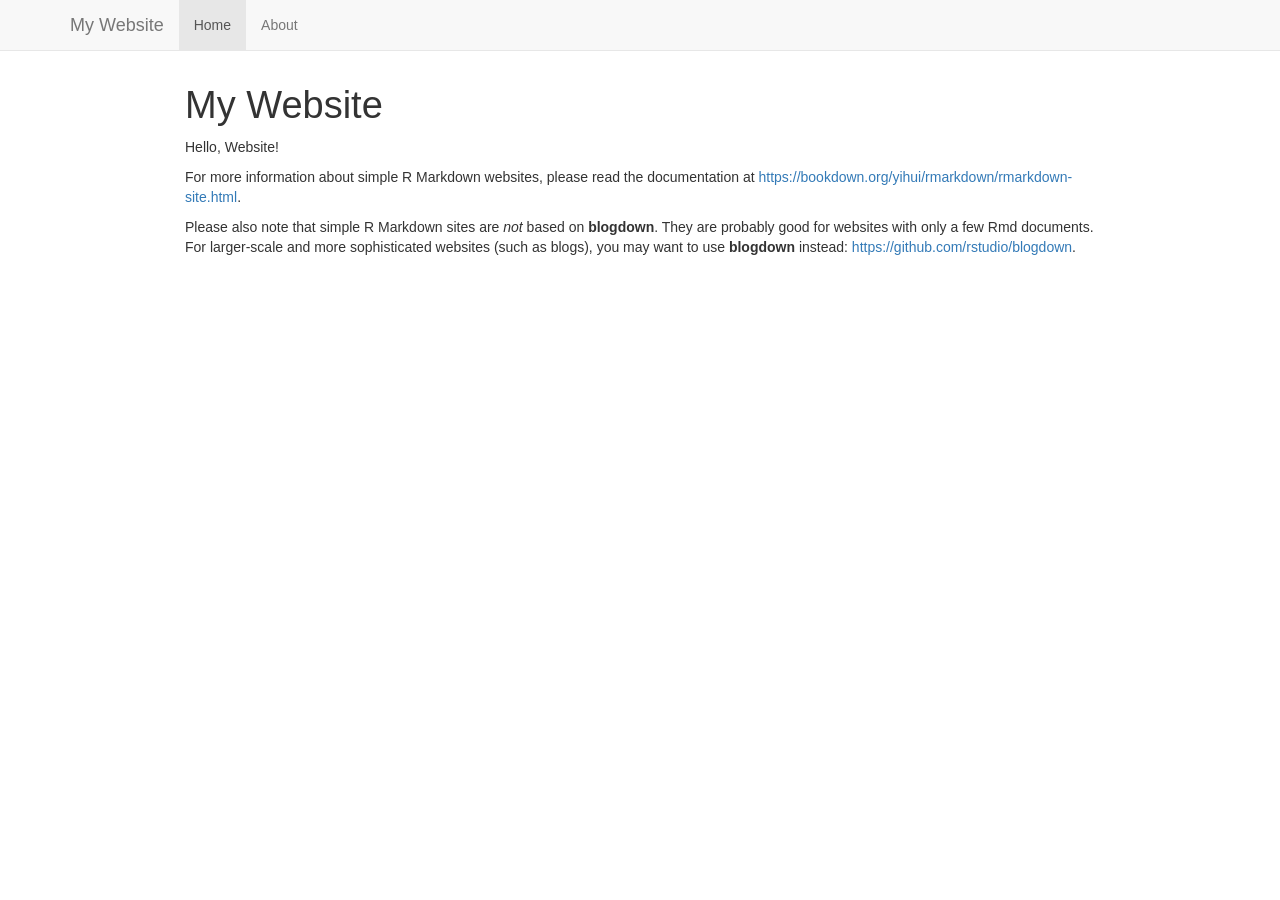
==== docs/index.html @ 84b6370d "first commit" ====
<!DOCTYPE html>

<html>

<head>

<meta charset="utf-8" />
<meta name="generator" content="pandoc" />
<meta http-equiv="X-UA-Compatible" content="IE=EDGE" />




<title>My Website</title>

<script src="site_libs/header-attrs-2.29/header-attrs.js"></script>
<script src="site_libs/jquery-3.6.0/jquery-3.6.0.min.js"></script>
<meta name="viewport" content="width=device-width, initial-scale=1" />
<link href="site_libs/bootstrap-3.3.5/css/bootstrap.min.css" rel="stylesheet" />
<script src="site_libs/bootstrap-3.3.5/js/bootstrap.min.js"></script>
<script src="site_libs/bootstrap-3.3.5/shim/html5shiv.min.js"></script>
<script src="site_libs/bootstrap-3.3.5/shim/respond.min.js"></script>
<style>h1 {font-size: 34px;}
       h1.title {font-size: 38px;}
       h2 {font-size: 30px;}
       h3 {font-size: 24px;}
       h4 {font-size: 18px;}
       h5 {font-size: 16px;}
       h6 {font-size: 12px;}
       code {color: inherit; background-color: rgba(0, 0, 0, 0.04);}
       pre:not([class]) { background-color: white }</style>
<script src="site_libs/navigation-1.1/tabsets.js"></script>
<link href="site_libs/highlightjs-9.12.0/default.css" rel="stylesheet" />
<script src="site_libs/highlightjs-9.12.0/highlight.js"></script>

<style type="text/css">
  code{white-space: pre-wrap;}
  span.smallcaps{font-variant: small-caps;}
  span.underline{text-decoration: underline;}
  div.column{display: inline-block; vertical-align: top; width: 50%;}
  div.hanging-indent{margin-left: 1.5em; text-indent: -1.5em;}
  ul.task-list{list-style: none;}
    </style>

<style type="text/css">code{white-space: pre;}</style>
<script type="text/javascript">
if (window.hljs) {
  hljs.configure({languages: []});
  hljs.initHighlightingOnLoad();
  if (document.readyState && document.readyState === "complete") {
    window.setTimeout(function() { hljs.initHighlighting(); }, 0);
  }
}
</script>









<style type = "text/css">
.main-container {
  max-width: 940px;
  margin-left: auto;
  margin-right: auto;
}
img {
  max-width:100%;
}
.tabbed-pane {
  padding-top: 12px;
}
.html-widget {
  margin-bottom: 20px;
}
button.code-folding-btn:focus {
  outline: none;
}
summary {
  display: list-item;
}
details > summary > p:only-child {
  display: inline;
}
pre code {
  padding: 0;
}
</style>


<style type="text/css">
.dropdown-submenu {
  position: relative;
}
.dropdown-submenu>.dropdown-menu {
  top: 0;
  left: 100%;
  margin-top: -6px;
  margin-left: -1px;
  border-radius: 0 6px 6px 6px;
}
.dropdown-submenu:hover>.dropdown-menu {
  display: block;
}
.dropdown-submenu>a:after {
  display: block;
  content: " ";
  float: right;
  width: 0;
  height: 0;
  border-color: transparent;
  border-style: solid;
  border-width: 5px 0 5px 5px;
  border-left-color: #cccccc;
  margin-top: 5px;
  margin-right: -10px;
}
.dropdown-submenu:hover>a:after {
  border-left-color: #adb5bd;
}
.dropdown-submenu.pull-left {
  float: none;
}
.dropdown-submenu.pull-left>.dropdown-menu {
  left: -100%;
  margin-left: 10px;
  border-radius: 6px 0 6px 6px;
}
</style>

<script type="text/javascript">
// manage active state of menu based on current page
$(document).ready(function () {
  // active menu anchor
  href = window.location.pathname
  href = href.substr(href.lastIndexOf('/') + 1)
  if (href === "")
    href = "index.html";
  var menuAnchor = $('a[href="' + href + '"]');

  // mark the anchor link active (and if it's in a dropdown, also mark that active)
  var dropdown = menuAnchor.closest('li.dropdown');
  if (window.bootstrap) { // Bootstrap 4+
    menuAnchor.addClass('active');
    dropdown.find('> .dropdown-toggle').addClass('active');
  } else { // Bootstrap 3
    menuAnchor.parent().addClass('active');
    dropdown.addClass('active');
  }

  // Navbar adjustments
  var navHeight = $(".navbar").first().height() + 15;
  var style = document.createElement('style');
  var pt = "padding-top: " + navHeight + "px; ";
  var mt = "margin-top: -" + navHeight + "px; ";
  var css = "";
  // offset scroll position for anchor links (for fixed navbar)
  for (var i = 1; i <= 6; i++) {
    css += ".section h" + i + "{ " + pt + mt + "}\n";
  }
  style.innerHTML = "body {" + pt + "padding-bottom: 40px; }\n" + css;
  document.head.appendChild(style);
});
</script>

<!-- tabsets -->

<style type="text/css">
.tabset-dropdown > .nav-tabs {
  display: inline-table;
  max-height: 500px;
  min-height: 44px;
  overflow-y: auto;
  border: 1px solid #ddd;
  border-radius: 4px;
}

.tabset-dropdown > .nav-tabs > li.active:before, .tabset-dropdown > .nav-tabs.nav-tabs-open:before {
  content: "\e259";
  font-family: 'Glyphicons Halflings';
  display: inline-block;
  padding: 10px;
  border-right: 1px solid #ddd;
}

.tabset-dropdown > .nav-tabs.nav-tabs-open > li.active:before {
  content: "\e258";
  font-family: 'Glyphicons Halflings';
  border: none;
}

.tabset-dropdown > .nav-tabs > li.active {
  display: block;
}

.tabset-dropdown > .nav-tabs > li > a,
.tabset-dropdown > .nav-tabs > li > a:focus,
.tabset-dropdown > .nav-tabs > li > a:hover {
  border: none;
  display: inline-block;
  border-radius: 4px;
  background-color: transparent;
}

.tabset-dropdown > .nav-tabs.nav-tabs-open > li {
  display: block;
  float: none;
}

.tabset-dropdown > .nav-tabs > li {
  display: none;
}
</style>

<!-- code folding -->




</head>

<body>


<div class="container-fluid main-container">




<div class="navbar navbar-default  navbar-fixed-top" role="navigation">
  <div class="container">
    <div class="navbar-header">
      <button type="button" class="navbar-toggle collapsed" data-toggle="collapse" data-bs-toggle="collapse" data-target="#navbar" data-bs-target="#navbar">
        <span class="icon-bar"></span>
        <span class="icon-bar"></span>
        <span class="icon-bar"></span>
      </button>
      <a class="navbar-brand" href="index.html">My Website</a>
    </div>
    <div id="navbar" class="navbar-collapse collapse">
      <ul class="nav navbar-nav">
        <li>
  <a href="index.html">Home</a>
</li>
<li>
  <a href="about.html">About</a>
</li>
      </ul>
      <ul class="nav navbar-nav navbar-right">
        
      </ul>
    </div><!--/.nav-collapse -->
  </div><!--/.container -->
</div><!--/.navbar -->

<div id="header">



<h1 class="title toc-ignore">My Website</h1>

</div>


<p>Hello, Website!</p>
<p>For more information about simple R Markdown websites, please read
the documentation at <a
href="https://bookdown.org/yihui/rmarkdown/rmarkdown-site.html"
class="uri">https://bookdown.org/yihui/rmarkdown/rmarkdown-site.html</a>.</p>
<p>Please also note that simple R Markdown sites are <em>not</em> based
on <strong>blogdown</strong>. They are probably good for websites with
only a few Rmd documents. For larger-scale and more sophisticated
websites (such as blogs), you may want to use <strong>blogdown</strong>
instead: <a href="https://github.com/rstudio/blogdown"
class="uri">https://github.com/rstudio/blogdown</a>.</p>




</div>

<script>

// add bootstrap table styles to pandoc tables
function bootstrapStylePandocTables() {
  $('tr.odd').parent('tbody').parent('table').addClass('table table-condensed');
}
$(document).ready(function () {
  bootstrapStylePandocTables();
});


</script>

<!-- tabsets -->

<script>
$(document).ready(function () {
  window.buildTabsets("TOC");
});

$(document).ready(function () {
  $('.tabset-dropdown > .nav-tabs > li').click(function () {
    $(this).parent().toggleClass('nav-tabs-open');
  });
});
</script>

<!-- code folding -->


<!-- dynamically load mathjax for compatibility with self-contained -->
<script>
  (function () {
    var script = document.createElement("script");
    script.type = "text/javascript";
    script.src  = "https://mathjax.rstudio.com/latest/MathJax.js?config=TeX-AMS-MML_HTMLorMML";
    document.getElementsByTagName("head")[0].appendChild(script);
  })();
</script>

</body>
</html>
---- docs/site_libs/highlightjs-9.12.0/default.css ----
.hljs-literal {
  color: #990073;
}

.hljs-number {
  color: #099;
}

.hljs-comment {
  color: #998;
  font-style: italic;
}

.hljs-keyword {
  color: #900;
  font-weight: bold;
}

.hljs-string {
  color: #d14;
}
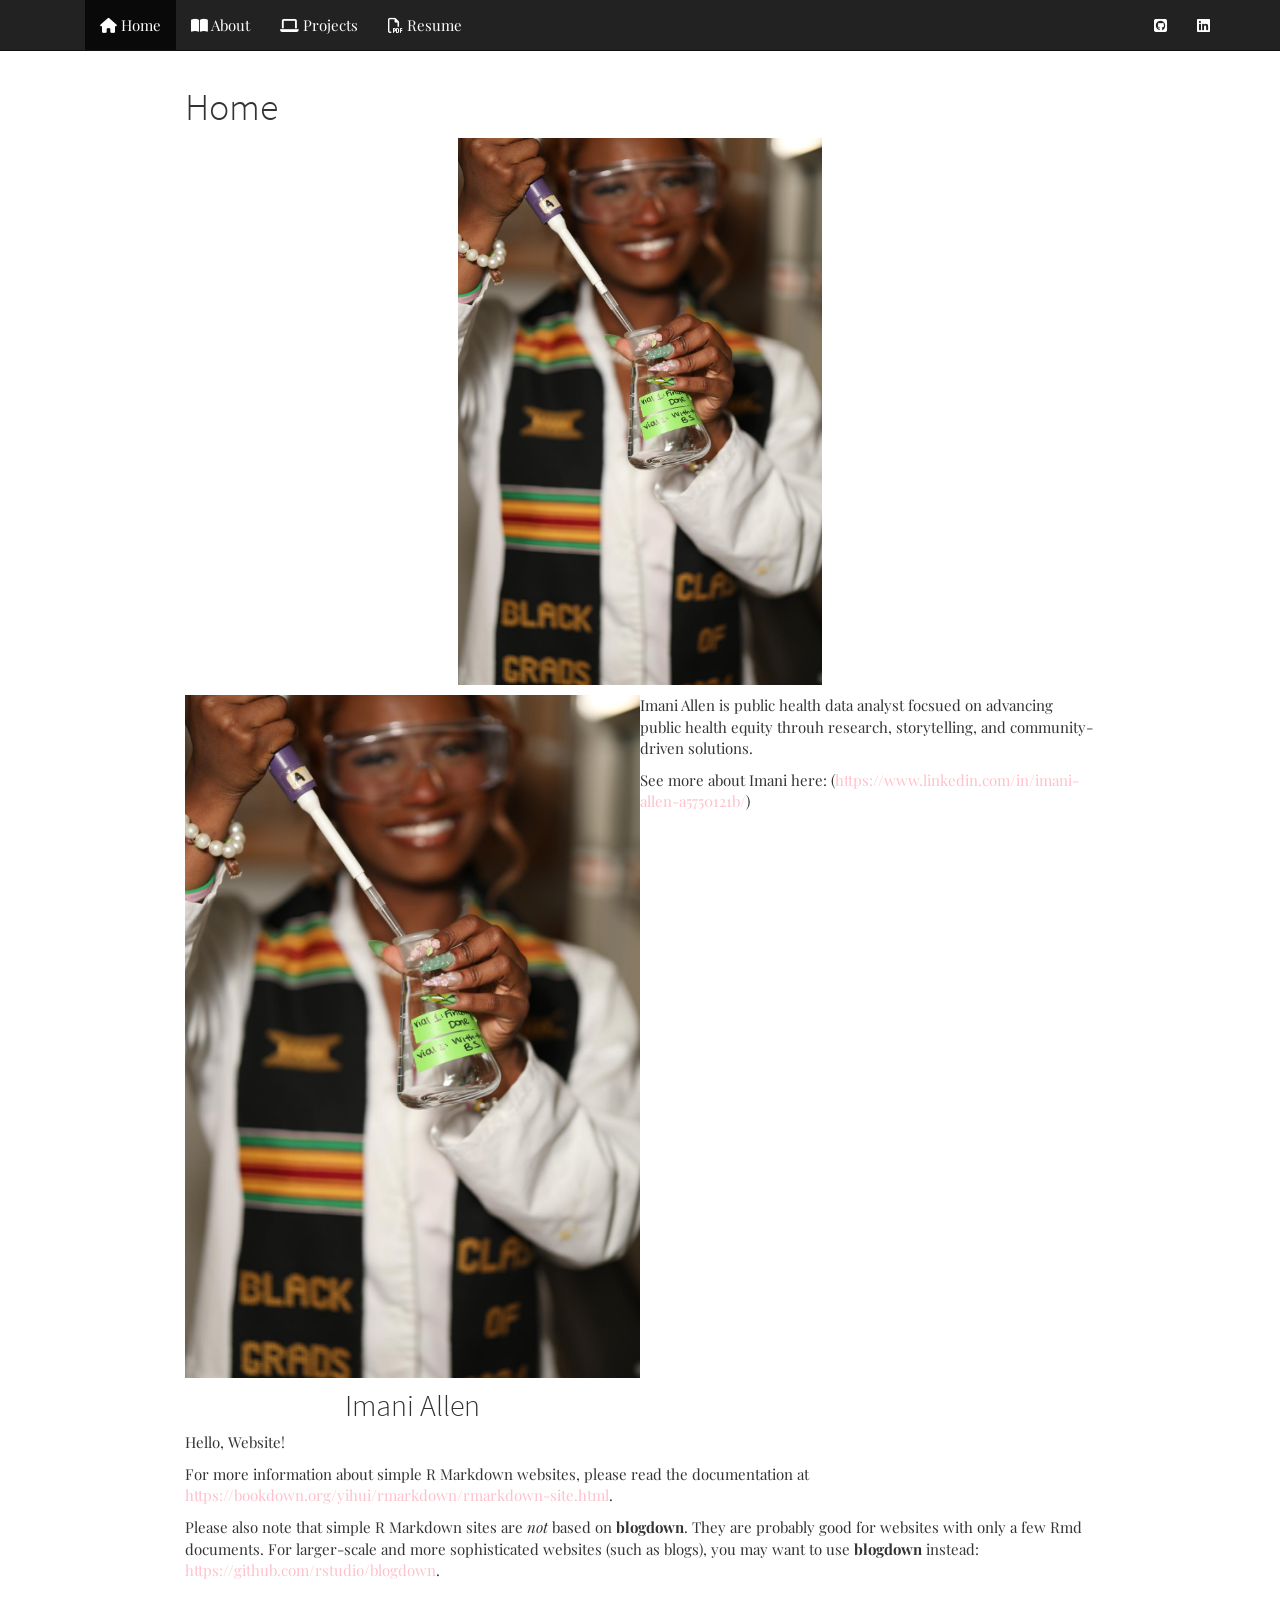
==== commit 43b60e5e: "updated site" ====
--- a/docs/index.html
+++ b/docs/index.html
@@ -11,12 +11,12 @@
 
 
 
-<title>My Website</title>
+<title>Home</title>
 
 <script src="site_libs/header-attrs-2.29/header-attrs.js"></script>
 <script src="site_libs/jquery-3.6.0/jquery-3.6.0.min.js"></script>
 <meta name="viewport" content="width=device-width, initial-scale=1" />
-<link href="site_libs/bootstrap-3.3.5/css/bootstrap.min.css" rel="stylesheet" />
+<link href="site_libs/bootstrap-3.3.5/css/cosmo.min.css" rel="stylesheet" />
 <script src="site_libs/bootstrap-3.3.5/js/bootstrap.min.js"></script>
 <script src="site_libs/bootstrap-3.3.5/shim/html5shiv.min.js"></script>
 <script src="site_libs/bootstrap-3.3.5/shim/respond.min.js"></script>
@@ -32,6 +32,9 @@
 <script src="site_libs/navigation-1.1/tabsets.js"></script>
 <link href="site_libs/highlightjs-9.12.0/default.css" rel="stylesheet" />
 <script src="site_libs/highlightjs-9.12.0/highlight.js"></script>
+<link href="site_libs/font-awesome-6.5.2/css/all.min.css" rel="stylesheet" />
+<link href="site_libs/font-awesome-6.5.2/css/v4-shims.min.css" rel="stylesheet" />
+<link rel="icon" type="image/png" href="images/favicon.ico"/>
 
 <style type="text/css">
   code{white-space: pre-wrap;}
@@ -58,6 +61,7 @@
 
 
 
+<link rel="stylesheet" href="style.css" type="text/css" />
 
 
 
@@ -238,19 +242,52 @@
         <span class="icon-bar"></span>
         <span class="icon-bar"></span>
       </button>
-      <a class="navbar-brand" href="index.html">My Website</a>
+      <a class="navbar-brand" href="index.html"></a>
     </div>
     <div id="navbar" class="navbar-collapse collapse">
       <ul class="nav navbar-nav">
         <li>
-  <a href="index.html">Home</a>
+  <a href="index.html">
+    <span class="fa fa-home"></span>
+     
+    Home
+  </a>
 </li>
 <li>
-  <a href="about.html">About</a>
+  <a href="about.html">
+    <span class="fa fa-book-open"></span>
+     
+    About
+  </a>
+</li>
+<li>
+  <a href="projects.html">
+    <span class="fa fa-laptop"></span>
+     
+    Projects
+  </a>
+</li>
+<li>
+  <a href="2026/Resume.pdf">
+    <span class="fa fa-file-pdf-o"></span>
+     
+    Resume
+  </a>
 </li>
       </ul>
       <ul class="nav navbar-nav navbar-right">
-        
+        <li>
+  <a href="https://github.com/imaniallenn1908">
+    <span class="fa fa-github-square"></span>
+     
+  </a>
+</li>
+<li>
+  <a href="https://www.linkedin.com/in/imani-allen-a5750121b/">
+    <span class="fa fa-linkedin-square"></span>
+     
+  </a>
+</li>
       </ul>
     </div><!--/.nav-collapse -->
   </div><!--/.container -->
@@ -260,22 +297,36 @@
 
 
 
-<h1 class="title toc-ignore">My Website</h1>
+<h1 class="title toc-ignore">Home</h1>
 
 </div>
 
 
-<p>Hello, Website!</p>
-<p>For more information about simple R Markdown websites, please read
-the documentation at <a
+<p><img src="images/lab_pic.jpeg" width="40%" style="display: block; margin: auto;" /></p>
+<div class="columns">
+<div class="column" style="text-align: center;">
+<p><img src="images/lab_pic.jpeg" width="100%" style="display: block; margin: auto;" /></p>
+<div id="imani-allen" class="section level2">
+<h2>Imani Allen</h2>
+</div>
+</div><div class="column" style="text-align: left;">
+<p>Imani Allen is public health data analyst focsued on advancing public
+health equity throuh research, storytelling, and community-driven
+solutions.</p>
+<p>See more about Imani here: (<a
+href="https://www.linkedin.com/in/imani-allen-a5750121b/"
+class="uri">https://www.linkedin.com/in/imani-allen-a5750121b/</a>)</p>
+</div><p>Hello, Website!</p><p>For more information about simple R
+Markdown websites, please read the documentation at <a
 href="https://bookdown.org/yihui/rmarkdown/rmarkdown-site.html"
-class="uri">https://bookdown.org/yihui/rmarkdown/rmarkdown-site.html</a>.</p>
-<p>Please also note that simple R Markdown sites are <em>not</em> based
-on <strong>blogdown</strong>. They are probably good for websites with
-only a few Rmd documents. For larger-scale and more sophisticated
-websites (such as blogs), you may want to use <strong>blogdown</strong>
-instead: <a href="https://github.com/rstudio/blogdown"
+class="uri">https://bookdown.org/yihui/rmarkdown/rmarkdown-site.html</a>.</p><p>Please
+also note that simple R Markdown sites are <em>not</em> based on
+<strong>blogdown</strong>. They are probably good for websites with only
+a few Rmd documents. For larger-scale and more sophisticated websites
+(such as blogs), you may want to use <strong>blogdown</strong> instead:
+<a href="https://github.com/rstudio/blogdown"
 class="uri">https://github.com/rstudio/blogdown</a>.</p>
+</div>
 
 
 
--- a/docs/site_libs/bootstrap-3.3.5/css/cosmo.min.css
+++ b/docs/site_libs/bootstrap-3.3.5/css/cosmo.min.css
@@ -0,0 +1,30 @@
+@font-face {
+  font-family: 'Source Sans Pro';
+  font-style: normal;
+  font-weight: 300;
+  src: url(fonts/SourceSansProLight.ttf) format('truetype');
+}
+@font-face {
+  font-family: 'Source Sans Pro';
+  font-style: normal;
+  font-weight: 400;
+  src: url(fonts/SourceSansPro.ttf) format('truetype');
+}
+@font-face {
+  font-family: 'Source Sans Pro';
+  font-style: normal;
+  font-weight: 700;
+  src: url(fonts/SourceSansProBold.ttf) format('truetype');
+}
+
+/*!
+ * bootswatch v3.3.6
+ * Homepage: http://bootswatch.com
+ * Copyright 2012-2015 Thomas Park
+ * Licensed under MIT
+ * Based on Bootstrap
+*//*!
+ * Bootstrap v3.3.6 (http://getbootstrap.com)
+ * Copyright 2011-2015 Twitter, Inc.
+ * Licensed under MIT (https://github.com/twbs/bootstrap/blob/master/LICENSE)
+ *//*! normalize.css v3.0.3 | MIT License | github.com/necolas/normalize.css */html{font-family:sans-serif;-ms-text-size-adjust:100%;-webkit-text-size-adjust:100%}body{margin:0}article,aside,details,figcaption,figure,footer,header,hgroup,main,menu,nav,section,summary{display:block}audio,canvas,progress,video{display:inline-block;vertical-align:baseline}audio:not([controls]){display:none;height:0}[hidden],template{display:none}a{background-color:transparent}a:active,a:hover{outline:0}abbr[title]{border-bottom:1px dotted}b,strong{font-weight:bold}dfn{font-style:italic}h1{font-size:2em;margin:0.67em 0}mark{background:#ff0;color:#000}small{font-size:80%}sub,sup{font-size:75%;line-height:0;position:relative;vertical-align:baseline}sup{top:-0.5em}sub{bottom:-0.25em}img{border:0}svg:not(:root){overflow:hidden}figure{margin:1em 40px}hr{-webkit-box-sizing:content-box;-moz-box-sizing:content-box;box-sizing:content-box;height:0}pre{overflow:auto}code,kbd,pre,samp{font-family:monospace, monospace;font-size:1em}button,input,optgroup,select,textarea{color:inherit;font:inherit;margin:0}button{overflow:visible}button,select{text-transform:none}button,html input[type="button"],input[type="reset"],input[type="submit"]{-webkit-appearance:button;cursor:pointer}button[disabled],html input[disabled]{cursor:default}button::-moz-focus-inner,input::-moz-focus-inner{border:0;padding:0}input{line-height:normal}input[type="checkbox"],input[type="radio"]{-webkit-box-sizing:border-box;-moz-box-sizing:border-box;box-sizing:border-box;padding:0}input[type="number"]::-webkit-inner-spin-button,input[type="number"]::-webkit-outer-spin-button{height:auto}input[type="search"]{-webkit-appearance:textfield;-webkit-box-sizing:content-box;-moz-box-sizing:content-box;box-sizing:content-box}input[type="search"]::-webkit-search-cancel-button,input[type="search"]::-webkit-search-decoration{-webkit-appearance:none}fieldset{border:1px solid #c0c0c0;margin:0 2px;padding:0.35em 0.625em 0.75em}legend{border:0;padding:0}textarea{overflow:auto}optgroup{font-weight:bold}table{border-collapse:collapse;border-spacing:0}td,th{padding:0}/*! Source: https://github.com/h5bp/html5-boilerplate/blob/master/src/css/main.css */@media print{*,*:before,*:after{background:transparent !important;color:#000 !important;-webkit-box-shadow:none !important;box-shadow:none !important;text-shadow:none !important}a,a:visited{text-decoration:underline}a[href]:after{content:" (" attr(href) ")"}abbr[title]:after{content:" (" attr(title) ")"}a[href^="#"]:after,a[href^="javascript:"]:after{content:""}pre,blockquote{border:1px solid #999;page-break-inside:avoid}thead{display:table-header-group}tr,img{page-break-inside:avoid}img{max-width:100% !important}p,h2,h3{orphans:3;widows:3}h2,h3{page-break-after:avoid}.navbar{display:none}.btn>.caret,.dropup>.btn>.caret{border-top-color:#000 !important}.label{border:1px solid #000}.table{border-collapse:collapse !important}.table td,.table th{background-color:#fff !important}.table-bordered th,.table-bordered td{border:1px solid #ddd !important}}@font-face{font-family:'Glyphicons Halflings';src:url('../fonts/glyphicons-halflings-regular.eot');src:url('../fonts/glyphicons-halflings-regular.eot?#iefix') format('embedded-opentype'),url('../fonts/glyphicons-halflings-regular.woff') format('woff'),url('../fonts/glyphicons-halflings-regular.ttf') format('truetype'),url('../fonts/glyphicons-halflings-regular.svg#glyphicons_halflingsregular') format('svg')}.glyphicon{position:relative;top:1px;display:inline-block;font-family:'Glyphicons Halflings';font-style:normal;font-weight:normal;line-height:1;-webkit-font-smoothing:antialiased;-moz-osx-font-smoothing:grayscale}.glyphicon-asterisk:before{content:"\002a"}.glyphicon-plus:before{content:"\002b"}.glyphicon-euro:before,.glyphicon-eur:before{content:"\20ac"}.glyphicon-minus:before{content:"\2212"}.glyphicon-cloud:before{content:"\2601"}.glyphicon-envelope:before{content:"\2709"}.glyphicon-pencil:before{content:"\270f"}.glyphicon-glass:before{content:"\e001"}.glyphicon-music:before{content:"\e002"}.glyphicon-search:before{content:"\e003"}.glyphicon-heart:before{content:"\e005"}.glyphicon-star:before{content:"\e006"}.glyphicon-star-empty:before{content:"\e007"}.glyphicon-user:before{content:"\e008"}.glyphicon-film:before{content:"\e009"}.glyphicon-th-large:before{content:"\e010"}.glyphicon-th:before{content:"\e011"}.glyphicon-th-list:before{content:"\e012"}.glyphicon-ok:before{content:"\e013"}.glyphicon-remove:before{content:"\e014"}.glyphicon-zoom-in:before{content:"\e015"}.glyphicon-zoom-out:before{content:"\e016"}.glyphicon-off:before{content:"\e017"}.glyphicon-signal:before{content:"\e018"}.glyphicon-cog:before{content:"\e019"}.glyphicon-trash:before{content:"\e020"}.glyphicon-home:before{content:"\e021"}.glyphicon-file:before{content:"\e022"}.glyphicon-time:before{content:"\e023"}.glyphicon-road:before{content:"\e024"}.glyphicon-download-alt:before{content:"\e025"}.glyphicon-download:before{content:"\e026"}.glyphicon-upload:before{content:"\e027"}.glyphicon-inbox:before{content:"\e028"}.glyphicon-play-circle:before{content:"\e029"}.glyphicon-repeat:before{content:"\e030"}.glyphicon-refresh:before{content:"\e031"}.glyphicon-list-alt:before{content:"\e032"}.glyphicon-lock:before{content:"\e033"}.glyphicon-flag:before{content:"\e034"}.glyphicon-headphones:before{content:"\e035"}.glyphicon-volume-off:before{content:"\e036"}.glyphicon-volume-down:before{content:"\e037"}.glyphicon-volume-up:before{content:"\e038"}.glyphicon-qrcode:before{content:"\e039"}.glyphicon-barcode:before{content:"\e040"}.glyphicon-tag:before{content:"\e041"}.glyphicon-tags:before{content:"\e042"}.glyphicon-book:before{content:"\e043"}.glyphicon-bookmark:before{content:"\e044"}.glyphicon-print:before{content:"\e045"}.glyphicon-camera:before{content:"\e046"}.glyphicon-font:before{content:"\e047"}.glyphicon-bold:before{content:"\e048"}.glyphicon-italic:before{content:"\e049"}.glyphicon-text-height:before{content:"\e050"}.glyphicon-text-width:before{content:"\e051"}.glyphicon-align-left:before{content:"\e052"}.glyphicon-align-center:before{content:"\e053"}.glyphicon-align-right:before{content:"\e054"}.glyphicon-align-justify:before{content:"\e055"}.glyphicon-list:before{content:"\e056"}.glyphicon-indent-left:before{content:"\e057"}.glyphicon-indent-right:before{content:"\e058"}.glyphicon-facetime-video:before{content:"\e059"}.glyphicon-picture:before{content:"\e060"}.glyphicon-map-marker:before{content:"\e062"}.glyphicon-adjust:before{content:"\e063"}.glyphicon-tint:before{content:"\e064"}.glyphicon-edit:before{content:"\e065"}.glyphicon-share:before{content:"\e066"}.glyphicon-check:before{content:"\e067"}.glyphicon-move:before{content:"\e068"}.glyphicon-step-backward:before{content:"\e069"}.glyphicon-fast-backward:before{content:"\e070"}.glyphicon-backward:before{content:"\e071"}.glyphicon-play:before{content:"\e072"}.glyphicon-pause:before{content:"\e073"}.glyphicon-stop:before{content:"\e074"}.glyphicon-forward:before{content:"\e075"}.glyphicon-fast-forward:before{content:"\e076"}.glyphicon-step-forward:before{content:"\e077"}.glyphicon-eject:before{content:"\e078"}.glyphicon-chevron-left:before{content:"\e079"}.glyphicon-chevron-right:before{content:"\e080"}.glyphicon-plus-sign:before{content:"\e081"}.glyphicon-minus-sign:before{content:"\e082"}.glyphicon-remove-sign:before{content:"\e083"}.glyphicon-ok-sign:before{content:"\e084"}.glyphicon-question-sign:before{content:"\e085"}.glyphicon-info-sign:before{content:"\e086"}.glyphicon-screenshot:before{content:"\e087"}.glyphicon-remove-circle:before{content:"\e088"}.glyphicon-ok-circle:before{content:"\e089"}.glyphicon-ban-circle:before{content:"\e090"}.glyphicon-arrow-left:before{content:"\e091"}.glyphicon-arrow-right:before{content:"\e092"}.glyphicon-arrow-up:before{content:"\e093"}.glyphicon-arrow-down:before{content:"\e094"}.glyphicon-share-alt:before{content:"\e095"}.glyphicon-resize-full:before{content:"\e096"}.glyphicon-resize-small:before{content:"\e097"}.glyphicon-exclamation-sign:before{content:"\e101"}.glyphicon-gift:before{content:"\e102"}.glyphicon-leaf:before{content:"\e103"}.glyphicon-fire:before{content:"\e104"}.glyphicon-eye-open:before{content:"\e105"}.glyphicon-eye-close:before{content:"\e106"}.glyphicon-warning-sign:before{content:"\e107"}.glyphicon-plane:before{content:"\e108"}.glyphicon-calendar:before{content:"\e109"}.glyphicon-random:before{content:"\e110"}.glyphicon-comment:before{content:"\e111"}.glyphicon-magnet:before{content:"\e112"}.glyphicon-chevron-up:before{content:"\e113"}.glyphicon-chevron-down:before{content:"\e114"}.glyphicon-retweet:before{content:"\e115"}.glyphicon-shopping-cart:before{content:"\e116"}.glyphicon-folder-close:before{content:"\e117"}.glyphicon-folder-open:before{content:"\e118"}.glyphicon-resize-vertical:before{content:"\e119"}.glyphicon-resize-horizontal:before{content:"\e120"}.glyphicon-hdd:before{content:"\e121"}.glyphicon-bullhorn:before{content:"\e122"}.glyphicon-bell:before{content:"\e123"}.glyphicon-certificate:before{content:"\e124"}.glyphicon-thumbs-up:before{content:"\e125"}.glyphicon-thumbs-down:before{content:"\e126"}.glyphicon-hand-right:before{content:"\e127"}.glyphicon-hand-left:before{content:"\e128"}.glyphicon-hand-up:before{content:"\e129"}.glyphicon-hand-down:before{content:"\e130"}.glyphicon-circle-arrow-right:before{content:"\e131"}.glyphicon-circle-arrow-left:before{content:"\e132"}.glyphicon-circle-arrow-up:before{content:"\e133"}.glyphicon-circle-arrow-down:before{content:"\e134"}.glyphicon-globe:before{content:"\e135"}.glyphicon-wrench:before{content:"\e136"}.glyphicon-tasks:before{content:"\e137"}.glyphicon-filter:before{content:"\e138"}.glyphicon-briefcase:before{content:"\e139"}.glyphicon-fullscreen:before{content:"\e140"}.glyphicon-dashboard:before{content:"\e141"}.glyphicon-paperclip:before{content:"\e142"}.glyphicon-heart-empty:before{content:"\e143"}.glyphicon-link:before{content:"\e144"}.glyphicon-phone:before{content:"\e145"}.glyphicon-pushpin:before{content:"\e146"}.glyphicon-usd:before{content:"\e148"}.glyphicon-gbp:before{content:"\e149"}.glyphicon-sort:before{content:"\e150"}.glyphicon-sort-by-alphabet:before{content:"\e151"}.glyphicon-sort-by-alphabet-alt:before{content:"\e152"}.glyphicon-sort-by-order:before{content:"\e153"}.glyphicon-sort-by-order-alt:before{content:"\e154"}.glyphicon-sort-by-attributes:before{content:"\e155"}.glyphicon-sort-by-attributes-alt:before{content:"\e156"}.glyphicon-unchecked:before{content:"\e157"}.glyphicon-expand:before{content:"\e158"}.glyphicon-collapse-down:before{content:"\e159"}.glyphicon-collapse-up:before{content:"\e160"}.glyphicon-log-in:before{content:"\e161"}.glyphicon-flash:before{content:"\e162"}.glyphicon-log-out:before{content:"\e163"}.glyphicon-new-window:before{content:"\e164"}.glyphicon-record:before{content:"\e165"}.glyphicon-save:before{content:"\e166"}.glyphicon-open:before{content:"\e167"}.glyphicon-saved:before{content:"\e168"}.glyphicon-import:before{content:"\e169"}.glyphicon-export:before{content:"\e170"}.glyphicon-send:before{content:"\e171"}.glyphicon-floppy-disk:before{content:"\e172"}.glyphicon-floppy-saved:before{content:"\e173"}.glyphicon-floppy-remove:before{content:"\e174"}.glyphicon-floppy-save:before{content:"\e175"}.glyphicon-floppy-open:before{content:"\e176"}.glyphicon-credit-card:before{content:"\e177"}.glyphicon-transfer:before{content:"\e178"}.glyphicon-cutlery:before{content:"\e179"}.glyphicon-header:before{content:"\e180"}.glyphicon-compressed:before{content:"\e181"}.glyphicon-earphone:before{content:"\e182"}.glyphicon-phone-alt:before{content:"\e183"}.glyphicon-tower:before{content:"\e184"}.glyphicon-stats:before{content:"\e185"}.glyphicon-sd-video:before{content:"\e186"}.glyphicon-hd-video:before{content:"\e187"}.glyphicon-subtitles:before{content:"\e188"}.glyphicon-sound-stereo:before{content:"\e189"}.glyphicon-sound-dolby:before{content:"\e190"}.glyphicon-sound-5-1:before{content:"\e191"}.glyphicon-sound-6-1:before{content:"\e192"}.glyphicon-sound-7-1:before{content:"\e193"}.glyphicon-copyright-mark:before{content:"\e194"}.glyphicon-registration-mark:before{content:"\e195"}.glyphicon-cloud-download:before{content:"\e197"}.glyphicon-cloud-upload:before{content:"\e198"}.glyphicon-tree-conifer:before{content:"\e199"}.glyphicon-tree-deciduous:before{content:"\e200"}.glyphicon-cd:before{content:"\e201"}.glyphicon-save-file:before{content:"\e202"}.glyphicon-open-file:before{content:"\e203"}.glyphicon-level-up:before{content:"\e204"}.glyphicon-copy:before{content:"\e205"}.glyphicon-paste:before{content:"\e206"}.glyphicon-alert:before{content:"\e209"}.glyphicon-equalizer:before{content:"\e210"}.glyphicon-king:before{content:"\e211"}.glyphicon-queen:before{content:"\e212"}.glyphicon-pawn:before{content:"\e213"}.glyphicon-bishop:before{content:"\e214"}.glyphicon-knight:before{content:"\e215"}.glyphicon-baby-formula:before{content:"\e216"}.glyphicon-tent:before{content:"\26fa"}.glyphicon-blackboard:before{content:"\e218"}.glyphicon-bed:before{content:"\e219"}.glyphicon-apple:before{content:"\f8ff"}.glyphicon-erase:before{content:"\e221"}.glyphicon-hourglass:before{content:"\231b"}.glyphicon-lamp:before{content:"\e223"}.glyphicon-duplicate:before{content:"\e224"}.glyphicon-piggy-bank:before{content:"\e225"}.glyphicon-scissors:before{content:"\e226"}.glyphicon-bitcoin:before{content:"\e227"}.glyphicon-btc:before{content:"\e227"}.glyphicon-xbt:before{content:"\e227"}.glyphicon-yen:before{content:"\00a5"}.glyphicon-jpy:before{content:"\00a5"}.glyphicon-ruble:before{content:"\20bd"}.glyphicon-rub:before{content:"\20bd"}.glyphicon-scale:before{content:"\e230"}.glyphicon-ice-lolly:before{content:"\e231"}.glyphicon-ice-lolly-tasted:before{content:"\e232"}.glyphicon-education:before{content:"\e233"}.glyphicon-option-horizontal:before{content:"\e234"}.glyphicon-option-vertical:before{content:"\e235"}.glyphicon-menu-hamburger:before{content:"\e236"}.glyphicon-modal-window:before{content:"\e237"}.glyphicon-oil:before{content:"\e238"}.glyphicon-grain:before{content:"\e239"}.glyphicon-sunglasses:before{content:"\e240"}.glyphicon-text-size:before{content:"\e241"}.glyphicon-text-color:before{content:"\e242"}.glyphicon-text-background:before{content:"\e243"}.glyphicon-object-align-top:before{content:"\e244"}.glyphicon-object-align-bottom:before{content:"\e245"}.glyphicon-object-align-horizontal:before{content:"\e246"}.glyphicon-object-align-left:before{content:"\e247"}.glyphicon-object-align-vertical:before{content:"\e248"}.glyphicon-object-align-right:before{content:"\e249"}.glyphicon-triangle-right:before{content:"\e250"}.glyphicon-triangle-left:before{content:"\e251"}.glyphicon-triangle-bottom:before{content:"\e252"}.glyphicon-triangle-top:before{content:"\e253"}.glyphicon-console:before{content:"\e254"}.glyphicon-superscript:before{content:"\e255"}.glyphicon-subscript:before{content:"\e256"}.glyphicon-menu-left:before{content:"\e257"}.glyphicon-menu-right:before{content:"\e258"}.glyphicon-menu-down:before{content:"\e259"}.glyphicon-menu-up:before{content:"\e260"}*{-webkit-box-sizing:border-box;-moz-box-sizing:border-box;box-sizing:border-box}*:before,*:after{-webkit-box-sizing:border-box;-moz-box-sizing:border-box;box-sizing:border-box}html{font-size:10px;-webkit-tap-highlight-color:rgba(0,0,0,0)}body{font-family:"Source Sans Pro",Calibri,Candara,Arial,sans-serif;font-size:15px;line-height:1.42857143;color:#333333;background-color:#ffffff}input,button,select,textarea{font-family:inherit;font-size:inherit;line-height:inherit}a{color:#2780e3;text-decoration:none}a:hover,a:focus{color:#165ba8;text-decoration:underline}a:focus{outline:thin dotted;outline:5px auto -webkit-focus-ring-color;outline-offset:-2px}figure{margin:0}img{vertical-align:middle}.img-responsive,.thumbnail>img,.thumbnail a>img,.carousel-inner>.item>img,.carousel-inner>.item>a>img{display:block;max-width:100%;height:auto}.img-rounded{border-radius:0}.img-thumbnail{padding:4px;line-height:1.42857143;background-color:#ffffff;border:1px solid #dddddd;border-radius:0;-webkit-transition:all .2s ease-in-out;-o-transition:all .2s ease-in-out;transition:all .2s ease-in-out;display:inline-block;max-width:100%;height:auto}.img-circle{border-radius:50%}hr{margin-top:21px;margin-bottom:21px;border:0;border-top:1px solid #e6e6e6}.sr-only{position:absolute;width:1px;height:1px;margin:-1px;padding:0;overflow:hidden;clip:rect(0, 0, 0, 0);border:0}.sr-only-focusable:active,.sr-only-focusable:focus{position:static;width:auto;height:auto;margin:0;overflow:visible;clip:auto}[role="button"]{cursor:pointer}h1,h2,h3,h4,h5,h6,.h1,.h2,.h3,.h4,.h5,.h6{font-family:"Source Sans Pro",Calibri,Candara,Arial,sans-serif;font-weight:300;line-height:1.1;color:inherit}h1 small,h2 small,h3 small,h4 small,h5 small,h6 small,.h1 small,.h2 small,.h3 small,.h4 small,.h5 small,.h6 small,h1 .small,h2 .small,h3 .small,h4 .small,h5 .small,h6 .small,.h1 .small,.h2 .small,.h3 .small,.h4 .small,.h5 .small,.h6 .small{font-weight:normal;line-height:1;color:#999999}h1,.h1,h2,.h2,h3,.h3{margin-top:21px;margin-bottom:10.5px}h1 small,.h1 small,h2 small,.h2 small,h3 small,.h3 small,h1 .small,.h1 .small,h2 .small,.h2 .small,h3 .small,.h3 .small{font-size:65%}h4,.h4,h5,.h5,h6,.h6{margin-top:10.5px;margin-bottom:10.5px}h4 small,.h4 small,h5 small,.h5 small,h6 small,.h6 small,h4 .small,.h4 .small,h5 .small,.h5 .small,h6 .small,.h6 .small{font-size:75%}h1,.h1{font-size:39px}h2,.h2{font-size:32px}h3,.h3{font-size:26px}h4,.h4{font-size:19px}h5,.h5{font-size:15px}h6,.h6{font-size:13px}p{margin:0 0 10.5px}.lead{margin-bottom:21px;font-size:17px;font-weight:300;line-height:1.4}@media (min-width:768px){.lead{font-size:22.5px}}small,.small{font-size:86%}mark,.mark{background-color:#ff7518;padding:.2em}.text-left{text-align:left}.text-right{text-align:right}.text-center{text-align:center}.text-justify{text-align:justify}.text-nowrap{white-space:nowrap}.text-lowercase{text-transform:lowercase}.text-uppercase{text-transform:uppercase}.text-capitalize{text-transform:capitalize}.text-muted{color:#999999}.text-primary{color:#2780e3}a.text-primary:hover,a.text-primary:focus{color:#1967be}.text-success{color:#ffffff}a.text-success:hover,a.text-success:focus{color:#e6e6e6}.text-info{color:#ffffff}a.text-info:hover,a.text-info:focus{color:#e6e6e6}.text-warning{color:#ffffff}a.text-warning:hover,a.text-warning:focus{color:#e6e6e6}.text-danger{color:#ffffff}a.text-danger:hover,a.text-danger:focus{color:#e6e6e6}.bg-primary{color:#fff;background-color:#2780e3}a.bg-primary:hover,a.bg-primary:focus{background-color:#1967be}.bg-success{background-color:#3fb618}a.bg-success:hover,a.bg-success:focus{background-color:#2f8912}.bg-info{background-color:#9954bb}a.bg-info:hover,a.bg-info:focus{background-color:#7e3f9d}.bg-warning{background-color:#ff7518}a.bg-warning:hover,a.bg-warning:focus{background-color:#e45c00}.bg-danger{background-color:#ff0039}a.bg-danger:hover,a.bg-danger:focus{background-color:#cc002e}.page-header{padding-bottom:9.5px;margin:42px 0 21px;border-bottom:1px solid #e6e6e6}ul,ol{margin-top:0;margin-bottom:10.5px}ul ul,ol ul,ul ol,ol ol{margin-bottom:0}.list-unstyled{padding-left:0;list-style:none}.list-inline{padding-left:0;list-style:none;margin-left:-5px}.list-inline>li{display:inline-block;padding-left:5px;padding-right:5px}dl{margin-top:0;margin-bottom:21px}dt,dd{line-height:1.42857143}dt{font-weight:bold}dd{margin-left:0}@media (min-width:768px){.dl-horizontal dt{float:left;width:160px;clear:left;text-align:right;overflow:hidden;text-overflow:ellipsis;white-space:nowrap}.dl-horizontal dd{margin-left:180px}}abbr[title],abbr[data-original-title]{cursor:help;border-bottom:1px dotted #999999}.initialism{font-size:90%;text-transform:uppercase}blockquote{padding:10.5px 21px;margin:0 0 21px;font-size:18.75px;border-left:5px solid #e6e6e6}blockquote p:last-child,blockquote ul:last-child,blockquote ol:last-child{margin-bottom:0}blockquote footer,blockquote small,blockquote .small{display:block;font-size:80%;line-height:1.42857143;color:#999999}blockquote footer:before,blockquote small:before,blockquote .small:before{content:'\2014 \00A0'}.blockquote-reverse,blockquote.pull-right{padding-right:15px;padding-left:0;border-right:5px solid #e6e6e6;border-left:0;text-align:right}.blockquote-reverse footer:before,blockquote.pull-right footer:before,.blockquote-reverse small:before,blockquote.pull-right small:before,.blockquote-reverse .small:before,blockquote.pull-right .small:before{content:''}.blockquote-reverse footer:after,blockquote.pull-right footer:after,.blockquote-reverse small:after,blockquote.pull-right small:after,.blockquote-reverse .small:after,blockquote.pull-right .small:after{content:'\00A0 \2014'}address{margin-bottom:21px;font-style:normal;line-height:1.42857143}code,kbd,pre,samp{font-family:monospace}code{padding:2px 4px;font-size:90%;color:#c7254e;background-color:#f9f2f4;border-radius:0}kbd{padding:2px 4px;font-size:90%;color:#ffffff;background-color:#333333;border-radius:0;-webkit-box-shadow:inset 0 -1px 0 rgba(0,0,0,0.25);box-shadow:inset 0 -1px 0 rgba(0,0,0,0.25)}kbd kbd{padding:0;font-size:100%;font-weight:bold;-webkit-box-shadow:none;box-shadow:none}pre{display:block;padding:10px;margin:0 0 10.5px;font-size:14px;line-height:1.42857143;word-break:break-all;word-wrap:break-word;color:#333333;background-color:#f5f5f5;border:1px solid #cccccc;border-radius:0}pre code{padding:0;font-size:inherit;color:inherit;white-space:pre-wrap;background-color:transparent;border-radius:0}.pre-scrollable{max-height:340px;overflow-y:scroll}.container{margin-right:auto;margin-left:auto;padding-left:15px;padding-right:15px}@media (min-width:768px){.container{width:750px}}@media (min-width:992px){.container{width:970px}}@media (min-width:1200px){.container{width:1170px}}.container-fluid{margin-right:auto;margin-left:auto;padding-left:15px;padding-right:15px}.row{margin-left:-15px;margin-right:-15px}.col-xs-1,.col-sm-1,.col-md-1,.col-lg-1,.col-xs-2,.col-sm-2,.col-md-2,.col-lg-2,.col-xs-3,.col-sm-3,.col-md-3,.col-lg-3,.col-xs-4,.col-sm-4,.col-md-4,.col-lg-4,.col-xs-5,.col-sm-5,.col-md-5,.col-lg-5,.col-xs-6,.col-sm-6,.col-md-6,.col-lg-6,.col-xs-7,.col-sm-7,.col-md-7,.col-lg-7,.col-xs-8,.col-sm-8,.col-md-8,.col-lg-8,.col-xs-9,.col-sm-9,.col-md-9,.col-lg-9,.col-xs-10,.col-sm-10,.col-md-10,.col-lg-10,.col-xs-11,.col-sm-11,.col-md-11,.col-lg-11,.col-xs-12,.col-sm-12,.col-md-12,.col-lg-12{position:relative;min-height:1px;padding-left:15px;padding-right:15px}.col-xs-1,.col-xs-2,.col-xs-3,.col-xs-4,.col-xs-5,.col-xs-6,.col-xs-7,.col-xs-8,.col-xs-9,.col-xs-10,.col-xs-11,.col-xs-12{float:left}.col-xs-12{width:100%}.col-xs-11{width:91.66666667%}.col-xs-10{width:83.33333333%}.col-xs-9{width:75%}.col-xs-8{width:66.66666667%}.col-xs-7{width:58.33333333%}.col-xs-6{width:50%}.col-xs-5{width:41.66666667%}.col-xs-4{width:33.33333333%}.col-xs-3{width:25%}.col-xs-2{width:16.66666667%}.col-xs-1{width:8.33333333%}.col-xs-pull-12{right:100%}.col-xs-pull-11{right:91.66666667%}.col-xs-pull-10{right:83.33333333%}.col-xs-pull-9{right:75%}.col-xs-pull-8{right:66.66666667%}.col-xs-pull-7{right:58.33333333%}.col-xs-pull-6{right:50%}.col-xs-pull-5{right:41.66666667%}.col-xs-pull-4{right:33.33333333%}.col-xs-pull-3{right:25%}.col-xs-pull-2{right:16.66666667%}.col-xs-pull-1{right:8.33333333%}.col-xs-pull-0{right:auto}.col-xs-push-12{left:100%}.col-xs-push-11{left:91.66666667%}.col-xs-push-10{left:83.33333333%}.col-xs-push-9{left:75%}.col-xs-push-8{left:66.66666667%}.col-xs-push-7{left:58.33333333%}.col-xs-push-6{left:50%}.col-xs-push-5{left:41.66666667%}.col-xs-push-4{left:33.33333333%}.col-xs-push-3{left:25%}.col-xs-push-2{left:16.66666667%}.col-xs-push-1{left:8.33333333%}.col-xs-push-0{left:auto}.col-xs-offset-12{margin-left:100%}.col-xs-offset-11{margin-left:91.66666667%}.col-xs-offset-10{margin-left:83.33333333%}.col-xs-offset-9{margin-left:75%}.col-xs-offset-8{margin-left:66.66666667%}.col-xs-offset-7{margin-left:58.33333333%}.col-xs-offset-6{margin-left:50%}.col-xs-offset-5{margin-left:41.66666667%}.col-xs-offset-4{margin-left:33.33333333%}.col-xs-offset-3{margin-left:25%}.col-xs-offset-2{margin-left:16.66666667%}.col-xs-offset-1{margin-left:8.33333333%}.col-xs-offset-0{margin-left:0%}@media (min-width:768px){.col-sm-1,.col-sm-2,.col-sm-3,.col-sm-4,.col-sm-5,.col-sm-6,.col-sm-7,.col-sm-8,.col-sm-9,.col-sm-10,.col-sm-11,.col-sm-12{float:left}.col-sm-12{width:100%}.col-sm-11{width:91.66666667%}.col-sm-10{width:83.33333333%}.col-sm-9{width:75%}.col-sm-8{width:66.66666667%}.col-sm-7{width:58.33333333%}.col-sm-6{width:50%}.col-sm-5{width:41.66666667%}.col-sm-4{width:33.33333333%}.col-sm-3{width:25%}.col-sm-2{width:16.66666667%}.col-sm-1{width:8.33333333%}.col-sm-pull-12{right:100%}.col-sm-pull-11{right:91.66666667%}.col-sm-pull-10{right:83.33333333%}.col-sm-pull-9{right:75%}.col-sm-pull-8{right:66.66666667%}.col-sm-pull-7{right:58.33333333%}.col-sm-pull-6{right:50%}.col-sm-pull-5{right:41.66666667%}.col-sm-pull-4{right:33.33333333%}.col-sm-pull-3{right:25%}.col-sm-pull-2{right:16.66666667%}.col-sm-pull-1{right:8.33333333%}.col-sm-pull-0{right:auto}.col-sm-push-12{left:100%}.col-sm-push-11{left:91.66666667%}.col-sm-push-10{left:83.33333333%}.col-sm-push-9{left:75%}.col-sm-push-8{left:66.66666667%}.col-sm-push-7{left:58.33333333%}.col-sm-push-6{left:50%}.col-sm-push-5{left:41.66666667%}.col-sm-push-4{left:33.33333333%}.col-sm-push-3{left:25%}.col-sm-push-2{left:16.66666667%}.col-sm-push-1{left:8.33333333%}.col-sm-push-0{left:auto}.col-sm-offset-12{margin-left:100%}.col-sm-offset-11{margin-left:91.66666667%}.col-sm-offset-10{margin-left:83.33333333%}.col-sm-offset-9{margin-left:75%}.col-sm-offset-8{margin-left:66.66666667%}.col-sm-offset-7{margin-left:58.33333333%}.col-sm-offset-6{margin-left:50%}.col-sm-offset-5{margin-left:41.66666667%}.col-sm-offset-4{margin-left:33.33333333%}.col-sm-offset-3{margin-left:25%}.col-sm-offset-2{margin-left:16.66666667%}.col-sm-offset-1{margin-left:8.33333333%}.col-sm-offset-0{margin-left:0%}}@media (min-width:992px){.col-md-1,.col-md-2,.col-md-3,.col-md-4,.col-md-5,.col-md-6,.col-md-7,.col-md-8,.col-md-9,.col-md-10,.col-md-11,.col-md-12{float:left}.col-md-12{width:100%}.col-md-11{width:91.66666667%}.col-md-10{width:83.33333333%}.col-md-9{width:75%}.col-md-8{width:66.66666667%}.col-md-7{width:58.33333333%}.col-md-6{width:50%}.col-md-5{width:41.66666667%}.col-md-4{width:33.33333333%}.col-md-3{width:25%}.col-md-2{width:16.66666667%}.col-md-1{width:8.33333333%}.col-md-pull-12{right:100%}.col-md-pull-11{right:91.66666667%}.col-md-pull-10{right:83.33333333%}.col-md-pull-9{right:75%}.col-md-pull-8{right:66.66666667%}.col-md-pull-7{right:58.33333333%}.col-md-pull-6{right:50%}.col-md-pull-5{right:41.66666667%}.col-md-pull-4{right:33.33333333%}.col-md-pull-3{right:25%}.col-md-pull-2{right:16.66666667%}.col-md-pull-1{right:8.33333333%}.col-md-pull-0{right:auto}.col-md-push-12{left:100%}.col-md-push-11{left:91.66666667%}.col-md-push-10{left:83.33333333%}.col-md-push-9{left:75%}.col-md-push-8{left:66.66666667%}.col-md-push-7{left:58.33333333%}.col-md-push-6{left:50%}.col-md-push-5{left:41.66666667%}.col-md-push-4{left:33.33333333%}.col-md-push-3{left:25%}.col-md-push-2{left:16.66666667%}.col-md-push-1{left:8.33333333%}.col-md-push-0{left:auto}.col-md-offset-12{margin-left:100%}.col-md-offset-11{margin-left:91.66666667%}.col-md-offset-10{margin-left:83.33333333%}.col-md-offset-9{margin-left:75%}.col-md-offset-8{margin-left:66.66666667%}.col-md-offset-7{margin-left:58.33333333%}.col-md-offset-6{margin-left:50%}.col-md-offset-5{margin-left:41.66666667%}.col-md-offset-4{margin-left:33.33333333%}.col-md-offset-3{margin-left:25%}.col-md-offset-2{margin-left:16.66666667%}.col-md-offset-1{margin-left:8.33333333%}.col-md-offset-0{margin-left:0%}}@media (min-width:1200px){.col-lg-1,.col-lg-2,.col-lg-3,.col-lg-4,.col-lg-5,.col-lg-6,.col-lg-7,.col-lg-8,.col-lg-9,.col-lg-10,.col-lg-11,.col-lg-12{float:left}.col-lg-12{width:100%}.col-lg-11{width:91.66666667%}.col-lg-10{width:83.33333333%}.col-lg-9{width:75%}.col-lg-8{width:66.66666667%}.col-lg-7{width:58.33333333%}.col-lg-6{width:50%}.col-lg-5{width:41.66666667%}.col-lg-4{width:33.33333333%}.col-lg-3{width:25%}.col-lg-2{width:16.66666667%}.col-lg-1{width:8.33333333%}.col-lg-pull-12{right:100%}.col-lg-pull-11{right:91.66666667%}.col-lg-pull-10{right:83.33333333%}.col-lg-pull-9{right:75%}.col-lg-pull-8{right:66.66666667%}.col-lg-pull-7{right:58.33333333%}.col-lg-pull-6{right:50%}.col-lg-pull-5{right:41.66666667%}.col-lg-pull-4{right:33.33333333%}.col-lg-pull-3{right:25%}.col-lg-pull-2{right:16.66666667%}.col-lg-pull-1{right:8.33333333%}.col-lg-pull-0{right:auto}.col-lg-push-12{left:100%}.col-lg-push-11{left:91.66666667%}.col-lg-push-10{left:83.33333333%}.col-lg-push-9{left:75%}.col-lg-push-8{left:66.66666667%}.col-lg-push-7{left:58.33333333%}.col-lg-push-6{left:50%}.col-lg-push-5{left:41.66666667%}.col-lg-push-4{left:33.33333333%}.col-lg-push-3{left:25%}.col-lg-push-2{left:16.66666667%}.col-lg-push-1{left:8.33333333%}.col-lg-push-0{left:auto}.col-lg-offset-12{margin-left:100%}.col-lg-offset-11{margin-left:91.66666667%}.col-lg-offset-10{margin-left:83.33333333%}.col-lg-offset-9{margin-left:75%}.col-lg-offset-8{margin-left:66.66666667%}.col-lg-offset-7{margin-left:58.33333333%}.col-lg-offset-6{margin-left:50%}.col-lg-offset-5{margin-left:41.66666667%}.col-lg-offset-4{margin-left:33.33333333%}.col-lg-offset-3{margin-left:25%}.col-lg-offset-2{margin-left:16.66666667%}.col-lg-offset-1{margin-left:8.33333333%}.col-lg-offset-0{margin-left:0%}}table{background-color:transparent}caption{padding-top:8px;padding-bottom:8px;color:#999999;text-align:left}th{}.table{width:100%;max-width:100%;margin-bottom:21px}.table>thead>tr>th,.table>tbody>tr>th,.table>tfoot>tr>th,.table>thead>tr>td,.table>tbody>tr>td,.table>tfoot>tr>td{padding:8px;line-height:1.42857143;vertical-align:top;border-top:1px solid #dddddd}.table>thead>tr>th{vertical-align:bottom;border-bottom:2px solid #dddddd}.table>caption+thead>tr:first-child>th,.table>colgroup+thead>tr:first-child>th,.table>thead:first-child>tr:first-child>th,.table>caption+thead>tr:first-child>td,.table>colgroup+thead>tr:first-child>td,.table>thead:first-child>tr:first-child>td{border-top:0}.table>tbody+tbody{border-top:2px solid #dddddd}.table .table{background-color:#ffffff}.table-condensed>thead>tr>th,.table-condensed>tbody>tr>th,.table-condensed>tfoot>tr>th,.table-condensed>thead>tr>td,.table-condensed>tbody>tr>td,.table-condensed>tfoot>tr>td{padding:5px}.table-bordered{border:1px solid #dddddd}.table-bordered>thead>tr>th,.table-bordered>tbody>tr>th,.table-bordered>tfoot>tr>th,.table-bordered>thead>tr>td,.table-bordered>tbody>tr>td,.table-bordered>tfoot>tr>td{border:1px solid #dddddd}.table-bordered>thead>tr>th,.table-bordered>thead>tr>td{border-bottom-width:2px}.table-striped>tbody>tr:nth-of-type(odd){background-color:#f9f9f9}.table-hover>tbody>tr:hover{background-color:#f5f5f5}table col[class*="col-"]{position:static;float:none;display:table-column}table td[class*="col-"],table th[class*="col-"]{position:static;float:none;display:table-cell}.table>thead>tr>td.active,.table>tbody>tr>td.active,.table>tfoot>tr>td.active,.table>thead>tr>th.active,.table>tbody>tr>th.active,.table>tfoot>tr>th.active,.table>thead>tr.active>td,.table>tbody>tr.active>td,.table>tfoot>tr.active>td,.table>thead>tr.active>th,.table>tbody>tr.active>th,.table>tfoot>tr.active>th{background-color:#f5f5f5}.table-hover>tbody>tr>td.active:hover,.table-hover>tbody>tr>th.active:hover,.table-hover>tbody>tr.active:hover>td,.table-hover>tbody>tr:hover>.active,.table-hover>tbody>tr.active:hover>th{background-color:#e8e8e8}.table>thead>tr>td.success,.table>tbody>tr>td.success,.table>tfoot>tr>td.success,.table>thead>tr>th.success,.table>tbody>tr>th.success,.table>tfoot>tr>th.success,.table>thead>tr.success>td,.table>tbody>tr.success>td,.table>tfoot>tr.success>td,.table>thead>tr.success>th,.table>tbody>tr.success>th,.table>tfoot>tr.success>th{background-color:#3fb618}.table-hover>tbody>tr>td.success:hover,.table-hover>tbody>tr>th.success:hover,.table-hover>tbody>tr.success:hover>td,.table-hover>tbody>tr:hover>.success,.table-hover>tbody>tr.success:hover>th{background-color:#379f15}.table>thead>tr>td.info,.table>tbody>tr>td.info,.table>tfoot>tr>td.info,.table>thead>tr>th.info,.table>tbody>tr>th.info,.table>tfoot>tr>th.info,.table>thead>tr.info>td,.table>tbody>tr.info>td,.table>tfoot>tr.info>td,.table>thead>tr.info>th,.table>tbody>tr.info>th,.table>tfoot>tr.info>th{background-color:#9954bb}.table-hover>tbody>tr>td.info:hover,.table-hover>tbody>tr>th.info:hover,.table-hover>tbody>tr.info:hover>td,.table-hover>tbody>tr:hover>.info,.table-hover>tbody>tr.info:hover>th{background-color:#8d46b0}.table>thead>tr>td.warning,.table>tbody>tr>td.warning,.table>tfoot>tr>td.warning,.table>thead>tr>th.warning,.table>tbody>tr>th.warning,.table>tfoot>tr>th.warning,.table>thead>tr.warning>td,.table>tbody>tr.warning>td,.table>tfoot>tr.warning>td,.table>thead>tr.warning>th,.table>tbody>tr.warning>th,.table>tfoot>tr.warning>th{background-color:#ff7518}.table-hover>tbody>tr>td.warning:hover,.table-hover>tbody>tr>th.warning:hover,.table-hover>tbody>tr.warning:hover>td,.table-hover>tbody>tr:hover>.warning,.table-hover>tbody>tr.warning:hover>th{background-color:#fe6600}.table>thead>tr>td.danger,.table>tbody>tr>td.danger,.table>tfoot>tr>td.danger,.table>thead>tr>th.danger,.table>tbody>tr>th.danger,.table>tfoot>tr>th.danger,.table>thead>tr.danger>td,.table>tbody>tr.danger>td,.table>tfoot>tr.danger>td,.table>thead>tr.danger>th,.table>tbody>tr.danger>th,.table>tfoot>tr.danger>th{background-color:#ff0039}.table-hover>tbody>tr>td.danger:hover,.table-hover>tbody>tr>th.danger:hover,.table-hover>tbody>tr.danger:hover>td,.table-hover>tbody>tr:hover>.danger,.table-hover>tbody>tr.danger:hover>th{background-color:#e60033}.table-responsive{overflow-x:auto;min-height:0.01%}@media screen and (max-width:767px){.table-responsive{width:100%;margin-bottom:15.75px;overflow-y:hidden;-ms-overflow-style:-ms-autohiding-scrollbar;border:1px solid #dddddd}.table-responsive>.table{margin-bottom:0}.table-responsive>.table>thead>tr>th,.table-responsive>.table>tbody>tr>th,.table-responsive>.table>tfoot>tr>th,.table-responsive>.table>thead>tr>td,.table-responsive>.table>tbody>tr>td,.table-responsive>.table>tfoot>tr>td{white-space:nowrap}.table-responsive>.table-bordered{border:0}.table-responsive>.table-bordered>thead>tr>th:first-child,.table-responsive>.table-bordered>tbody>tr>th:first-child,.table-responsive>.table-bordered>tfoot>tr>th:first-child,.table-responsive>.table-bordered>thead>tr>td:first-child,.table-responsive>.table-bordered>tbody>tr>td:first-child,.table-responsive>.table-bordered>tfoot>tr>td:first-child{border-left:0}.table-responsive>.table-bordered>thead>tr>th:last-child,.table-responsive>.table-bordered>tbody>tr>th:last-child,.table-responsive>.table-bordered>tfoot>tr>th:last-child,.table-responsive>.table-bordered>thead>tr>td:last-child,.table-responsive>.table-bordered>tbody>tr>td:last-child,.table-responsive>.table-bordered>tfoot>tr>td:last-child{border-right:0}.table-responsive>.table-bordered>tbody>tr:last-child>th,.table-responsive>.table-bordered>tfoot>tr:last-child>th,.table-responsive>.table-bordered>tbody>tr:last-child>td,.table-responsive>.table-bordered>tfoot>tr:last-child>td{border-bottom:0}}fieldset{padding:0;margin:0;border:0;min-width:0}legend{display:block;width:100%;padding:0;margin-bottom:21px;font-size:22.5px;line-height:inherit;color:#333333;border:0;border-bottom:1px solid #e5e5e5}label{display:inline-block;max-width:100%;margin-bottom:5px;font-weight:bold}input[type="search"]{-webkit-box-sizing:border-box;-moz-box-sizing:border-box;box-sizing:border-box}input[type="radio"],input[type="checkbox"]{margin:4px 0 0;margin-top:1px \9;line-height:normal}input[type="file"]{display:block}input[type="range"]{display:block;width:100%}select[multiple],select[size]{height:auto}input[type="file"]:focus,input[type="radio"]:focus,input[type="checkbox"]:focus{outline:thin dotted;outline:5px auto -webkit-focus-ring-color;outline-offset:-2px}output{display:block;padding-top:11px;font-size:15px;line-height:1.42857143;color:#333333}.form-control{display:block;width:100%;height:43px;padding:10px 18px;font-size:15px;line-height:1.42857143;color:#333333;background-color:#ffffff;background-image:none;border:1px solid #cccccc;border-radius:0;-webkit-box-shadow:inset 0 1px 1px rgba(0,0,0,0.075);box-shadow:inset 0 1px 1px rgba(0,0,0,0.075);-webkit-transition:border-color ease-in-out .15s,-webkit-box-shadow ease-in-out .15s;-o-transition:border-color ease-in-out .15s,box-shadow ease-in-out .15s;transition:border-color ease-in-out .15s,box-shadow ease-in-out .15s}.form-control:focus{border-color:#66afe9;outline:0;-webkit-box-shadow:inset 0 1px 1px rgba(0,0,0,0.075),0 0 8px rgba(102,175,233,0.6);box-shadow:inset 0 1px 1px rgba(0,0,0,0.075),0 0 8px rgba(102,175,233,0.6)}.form-control::-moz-placeholder{color:#999999;opacity:1}.form-control:-ms-input-placeholder{color:#999999}.form-control::-webkit-input-placeholder{color:#999999}.form-control::-ms-expand{border:0;background-color:transparent}.form-control[disabled],.form-control[readonly],fieldset[disabled] .form-control{background-color:#e6e6e6;opacity:1}.form-control[disabled],fieldset[disabled] .form-control{cursor:not-allowed}textarea.form-control{height:auto}input[type="search"]{-webkit-appearance:none}@media screen and (-webkit-min-device-pixel-ratio:0){input[type="date"].form-control,input[type="time"].form-control,input[type="datetime-local"].form-control,input[type="month"].form-control{line-height:43px}input[type="date"].input-sm,input[type="time"].input-sm,input[type="datetime-local"].input-sm,input[type="month"].input-sm,.input-group-sm input[type="date"],.input-group-sm input[type="time"],.input-group-sm input[type="datetime-local"],.input-group-sm input[type="month"]{line-height:31px}input[type="date"].input-lg,input[type="time"].input-lg,input[type="datetime-local"].input-lg,input[type="month"].input-lg,.input-group-lg input[type="date"],.input-group-lg input[type="time"],.input-group-lg input[type="datetime-local"],.input-group-lg input[type="month"]{line-height:64px}}.form-group{margin-bottom:15px}.radio,.checkbox{position:relative;display:block;margin-top:10px;margin-bottom:10px}.radio label,.checkbox label{min-height:21px;padding-left:20px;margin-bottom:0;font-weight:normal;cursor:pointer}.radio input[type="radio"],.radio-inline input[type="radio"],.checkbox input[type="checkbox"],.checkbox-inline input[type="checkbox"]{position:absolute;margin-left:-20px;margin-top:4px \9}.radio+.radio,.checkbox+.checkbox{margin-top:-5px}.radio-inline,.checkbox-inline{position:relative;display:inline-block;padding-left:20px;margin-bottom:0;vertical-align:middle;font-weight:normal;cursor:pointer}.radio-inline+.radio-inline,.checkbox-inline+.checkbox-inline{margin-top:0;margin-left:10px}input[type="radio"][disabled],input[type="checkbox"][disabled],input[type="radio"].disabled,input[type="checkbox"].disabled,fieldset[disabled] input[type="radio"],fieldset[disabled] input[type="checkbox"]{cursor:not-allowed}.radio-inline.disabled,.checkbox-inline.disabled,fieldset[disabled] .radio-inline,fieldset[disabled] .checkbox-inline{cursor:not-allowed}.radio.disabled label,.checkbox.disabled label,fieldset[disabled] .radio label,fieldset[disabled] .checkbox label{cursor:not-allowed}.form-control-static{padding-top:11px;padding-bottom:11px;margin-bottom:0;min-height:36px}.form-control-static.input-lg,.form-control-static.input-sm{padding-left:0;padding-right:0}.input-sm{height:31px;padding:5px 10px;font-size:13px;line-height:1.5;border-radius:0}select.input-sm{height:31px;line-height:31px}textarea.input-sm,select[multiple].input-sm{height:auto}.form-group-sm .form-control{height:31px;padding:5px 10px;font-size:13px;line-height:1.5;border-radius:0}.form-group-sm select.form-control{height:31px;line-height:31px}.form-group-sm textarea.form-control,.form-group-sm select[multiple].form-control{height:auto}.form-group-sm .form-control-static{height:31px;min-height:34px;padding:6px 10px;font-size:13px;line-height:1.5}.input-lg{height:64px;padding:18px 30px;font-size:19px;line-height:1.3333333;border-radius:0}select.input-lg{height:64px;line-height:64px}textarea.input-lg,select[multiple].input-lg{height:auto}.form-group-lg .form-control{height:64px;padding:18px 30px;font-size:19px;line-height:1.3333333;border-radius:0}.form-group-lg select.form-control{height:64px;line-height:64px}.form-group-lg textarea.form-control,.form-group-lg select[multiple].form-control{height:auto}.form-group-lg .form-control-static{height:64px;min-height:40px;padding:19px 30px;font-size:19px;line-height:1.3333333}.has-feedback{position:relative}.has-feedback .form-control{padding-right:53.75px}.form-control-feedback{position:absolute;top:0;right:0;z-index:2;display:block;width:43px;height:43px;line-height:43px;text-align:center;pointer-events:none}.input-lg+.form-control-feedback,.input-group-lg+.form-control-feedback,.form-group-lg .form-control+.form-control-feedback{width:64px;height:64px;line-height:64px}.input-sm+.form-control-feedback,.input-group-sm+.form-control-feedback,.form-group-sm .form-control+.form-control-feedback{width:31px;height:31px;line-height:31px}.has-success .help-block,.has-success .control-label,.has-success .radio,.has-success .checkbox,.has-success .radio-inline,.has-success .checkbox-inline,.has-success.radio label,.has-success.checkbox label,.has-success.radio-inline label,.has-success.checkbox-inline label{color:#ffffff}.has-success .form-control{border-color:#ffffff;-webkit-box-shadow:inset 0 1px 1px rgba(0,0,0,0.075);box-shadow:inset 0 1px 1px rgba(0,0,0,0.075)}.has-success .form-control:focus{border-color:#e6e6e6;-webkit-box-shadow:inset 0 1px 1px rgba(0,0,0,0.075),0 0 6px #fff;box-shadow:inset 0 1px 1px rgba(0,0,0,0.075),0 0 6px #fff}.has-success .input-group-addon{color:#ffffff;border-color:#ffffff;background-color:#3fb618}.has-success .form-control-feedback{color:#ffffff}.has-warning .help-block,.has-warning .control-label,.has-warning .radio,.has-warning .checkbox,.has-warning .radio-inline,.has-warning .checkbox-inline,.has-warning.radio label,.has-warning.checkbox label,.has-warning.radio-inline label,.has-warning.checkbox-inline label{color:#ffffff}.has-warning .form-control{border-color:#ffffff;-webkit-box-shadow:inset 0 1px 1px rgba(0,0,0,0.075);box-shadow:inset 0 1px 1px rgba(0,0,0,0.075)}.has-warning .form-control:focus{border-color:#e6e6e6;-webkit-box-shadow:inset 0 1px 1px rgba(0,0,0,0.075),0 0 6px #fff;box-shadow:inset 0 1px 1px rgba(0,0,0,0.075),0 0 6px #fff}.has-warning .input-group-addon{color:#ffffff;border-color:#ffffff;background-color:#ff7518}.has-warning .form-control-feedback{color:#ffffff}.has-error .help-block,.has-error .control-label,.has-error .radio,.has-error .checkbox,.has-error .radio-inline,.has-error .checkbox-inline,.has-error.radio label,.has-error.checkbox label,.has-error.radio-inline label,.has-error.checkbox-inline label{color:#ffffff}.has-error .form-control{border-color:#ffffff;-webkit-box-shadow:inset 0 1px 1px rgba(0,0,0,0.075);box-shadow:inset 0 1px 1px rgba(0,0,0,0.075)}.has-error .form-control:focus{border-color:#e6e6e6;-webkit-box-shadow:inset 0 1px 1px rgba(0,0,0,0.075),0 0 6px #fff;box-shadow:inset 0 1px 1px rgba(0,0,0,0.075),0 0 6px #fff}.has-error .input-group-addon{color:#ffffff;border-color:#ffffff;background-color:#ff0039}.has-error .form-control-feedback{color:#ffffff}.has-feedback label~.form-control-feedback{top:26px}.has-feedback label.sr-only~.form-control-feedback{top:0}.help-block{display:block;margin-top:5px;margin-bottom:10px;color:#737373}@media (min-width:768px){.form-inline .form-group{display:inline-block;margin-bottom:0;vertical-align:middle}.form-inline .form-control{display:inline-block;width:auto;vertical-align:middle}.form-inline .form-control-static{display:inline-block}.form-inline .input-group{display:inline-table;vertical-align:middle}.form-inline .input-group .input-group-addon,.form-inline .input-group .input-group-btn,.form-inline .input-group .form-control{width:auto}.form-inline .input-group>.form-control{width:100%}.form-inline .control-label{margin-bottom:0;vertical-align:middle}.form-inline .radio,.form-inline .checkbox{display:inline-block;margin-top:0;margin-bottom:0;vertical-align:middle}.form-inline .radio label,.form-inline .checkbox label{padding-left:0}.form-inline .radio input[type="radio"],.form-inline .checkbox input[type="checkbox"]{position:relative;margin-left:0}.form-inline .has-feedback .form-control-feedback{top:0}}.form-horizontal .radio,.form-horizontal .checkbox,.form-horizontal .radio-inline,.form-horizontal .checkbox-inline{margin-top:0;margin-bottom:0;padding-top:11px}.form-horizontal .radio,.form-horizontal .checkbox{min-height:32px}.form-horizontal .form-group{margin-left:-15px;margin-right:-15px}@media (min-width:768px){.form-horizontal .control-label{text-align:right;margin-bottom:0;padding-top:11px}}.form-horizontal .has-feedback .form-control-feedback{right:15px}@media (min-width:768px){.form-horizontal .form-group-lg .control-label{padding-top:19px;font-size:19px}}@media (min-width:768px){.form-horizontal .form-group-sm .control-label{padding-top:6px;font-size:13px}}.btn{display:inline-block;margin-bottom:0;font-weight:normal;text-align:center;vertical-align:middle;-ms-touch-action:manipulation;touch-action:manipulation;cursor:pointer;background-image:none;border:1px solid transparent;white-space:nowrap;padding:10px 18px;font-size:15px;line-height:1.42857143;border-radius:0;-webkit-user-select:none;-moz-user-select:none;-ms-user-select:none;user-select:none}.btn:focus,.btn:active:focus,.btn.active:focus,.btn.focus,.btn:active.focus,.btn.active.focus{outline:thin dotted;outline:5px auto -webkit-focus-ring-color;outline-offset:-2px}.btn:hover,.btn:focus,.btn.focus{color:#ffffff;text-decoration:none}.btn:active,.btn.active{outline:0;background-image:none;-webkit-box-shadow:inset 0 3px 5px rgba(0,0,0,0.125);box-shadow:inset 0 3px 5px rgba(0,0,0,0.125)}.btn.disabled,.btn[disabled],fieldset[disabled] .btn{cursor:not-allowed;opacity:0.65;filter:alpha(opacity=65);-webkit-box-shadow:none;box-shadow:none}a.btn.disabled,fieldset[disabled] a.btn{pointer-events:none}.btn-default{color:#ffffff;background-color:#222222;border-color:#222222}.btn-default:focus,.btn-default.focus{color:#ffffff;background-color:#090909;border-color:#000000}.btn-default:hover{color:#ffffff;background-color:#090909;border-color:#040404}.btn-default:active,.btn-default.active,.open>.dropdown-toggle.btn-default{color:#ffffff;background-color:#090909;border-color:#040404}.btn-default:active:hover,.btn-default.active:hover,.open>.dropdown-toggle.btn-default:hover,.btn-default:active:focus,.btn-default.active:focus,.open>.dropdown-toggle.btn-default:focus,.btn-default:active.focus,.btn-default.active.focus,.open>.dropdown-toggle.btn-default.focus{color:#ffffff;background-color:#000000;border-color:#000000}.btn-default:active,.btn-default.active,.open>.dropdown-toggle.btn-default{background-image:none}.btn-default.disabled:hover,.btn-default[disabled]:hover,fieldset[disabled] .btn-default:hover,.btn-default.disabled:focus,.btn-default[disabled]:focus,fieldset[disabled] .btn-default:focus,.btn-default.disabled.focus,.btn-default[disabled].focus,fieldset[disabled] .btn-default.focus{background-color:#222222;border-color:#222222}.btn-default .badge{color:#222222;background-color:#ffffff}.btn-primary{color:#ffffff;background-color:#2780e3;border-color:#2780e3}.btn-primary:focus,.btn-primary.focus{color:#ffffff;background-color:#1967be;border-color:#10427b}.btn-primary:hover{color:#ffffff;background-color:#1967be;border-color:#1862b5}.btn-primary:active,.btn-primary.active,.open>.dropdown-toggle.btn-primary{color:#ffffff;background-color:#1967be;border-color:#1862b5}.btn-primary:active:hover,.btn-primary.active:hover,.open>.dropdown-toggle.btn-primary:hover,.btn-primary:active:focus,.btn-primary.active:focus,.open>.dropdown-toggle.btn-primary:focus,.btn-primary:active.focus,.btn-primary.active.focus,.open>.dropdown-toggle.btn-primary.focus{color:#ffffff;background-color:#15569f;border-color:#10427b}.btn-primary:active,.btn-primary.active,.open>.dropdown-toggle.btn-primary{background-image:none}.btn-primary.disabled:hover,.btn-primary[disabled]:hover,fieldset[disabled] .btn-primary:hover,.btn-primary.disabled:focus,.btn-primary[disabled]:focus,fieldset[disabled] .btn-primary:focus,.btn-primary.disabled.focus,.btn-primary[disabled].focus,fieldset[disabled] .btn-primary.focus{background-color:#2780e3;border-color:#2780e3}.btn-primary .badge{color:#2780e3;background-color:#ffffff}.btn-success{color:#ffffff;background-color:#3fb618;border-color:#3fb618}.btn-success:focus,.btn-success.focus{color:#ffffff;background-color:#2f8912;border-color:#184509}.btn-success:hover{color:#ffffff;background-color:#2f8912;border-color:#2c8011}.btn-success:active,.btn-success.active,.open>.dropdown-toggle.btn-success{color:#ffffff;background-color:#2f8912;border-color:#2c8011}.btn-success:active:hover,.btn-success.active:hover,.open>.dropdown-toggle.btn-success:hover,.btn-success:active:focus,.btn-success.active:focus,.open>.dropdown-toggle.btn-success:focus,.btn-success:active.focus,.btn-success.active.focus,.open>.dropdown-toggle.btn-success.focus{color:#ffffff;background-color:#24690e;border-color:#184509}.btn-success:active,.btn-success.active,.open>.dropdown-toggle.btn-success{background-image:none}.btn-success.disabled:hover,.btn-success[disabled]:hover,fieldset[disabled] .btn-success:hover,.btn-success.disabled:focus,.btn-success[disabled]:focus,fieldset[disabled] .btn-success:focus,.btn-success.disabled.focus,.btn-success[disabled].focus,fieldset[disabled] .btn-success.focus{background-color:#3fb618;border-color:#3fb618}.btn-success .badge{color:#3fb618;background-color:#ffffff}.btn-info{color:#ffffff;background-color:#9954bb;border-color:#9954bb}.btn-info:focus,.btn-info.focus{color:#ffffff;background-color:#7e3f9d;border-color:#522967}.btn-info:hover{color:#ffffff;background-color:#7e3f9d;border-color:#783c96}.btn-info:active,.btn-info.active,.open>.dropdown-toggle.btn-info{color:#ffffff;background-color:#7e3f9d;border-color:#783c96}.btn-info:active:hover,.btn-info.active:hover,.open>.dropdown-toggle.btn-info:hover,.btn-info:active:focus,.btn-info.active:focus,.open>.dropdown-toggle.btn-info:focus,.btn-info:active.focus,.btn-info.active.focus,.open>.dropdown-toggle.btn-info.focus{color:#ffffff;background-color:#6a3484;border-color:#522967}.btn-info:active,.btn-info.active,.open>.dropdown-toggle.btn-info{background-image:none}.btn-info.disabled:hover,.btn-info[disabled]:hover,fieldset[disabled] .btn-info:hover,.btn-info.disabled:focus,.btn-info[disabled]:focus,fieldset[disabled] .btn-info:focus,.btn-info.disabled.focus,.btn-info[disabled].focus,fieldset[disabled] .btn-info.focus{background-color:#9954bb;border-color:#9954bb}.btn-info .badge{color:#9954bb;background-color:#ffffff}.btn-warning{color:#ffffff;background-color:#ff7518;border-color:#ff7518}.btn-warning:focus,.btn-warning.focus{color:#ffffff;background-color:#e45c00;border-color:#983d00}.btn-warning:hover{color:#ffffff;background-color:#e45c00;border-color:#da5800}.btn-warning:active,.btn-warning.active,.open>.dropdown-toggle.btn-warning{color:#ffffff;background-color:#e45c00;border-color:#da5800}.btn-warning:active:hover,.btn-warning.active:hover,.open>.dropdown-toggle.btn-warning:hover,.btn-warning:active:focus,.btn-warning.active:focus,.open>.dropdown-toggle.btn-warning:focus,.btn-warning:active.focus,.btn-warning.active.focus,.open>.dropdown-toggle.btn-warning.focus{color:#ffffff;background-color:#c04d00;border-color:#983d00}.btn-warning:active,.btn-warning.active,.open>.dropdown-toggle.btn-warning{background-image:none}.btn-warning.disabled:hover,.btn-warning[disabled]:hover,fieldset[disabled] .btn-warning:hover,.btn-warning.disabled:focus,.btn-warning[disabled]:focus,fieldset[disabled] .btn-warning:focus,.btn-warning.disabled.focus,.btn-warning[disabled].focus,fieldset[disabled] .btn-warning.focus{background-color:#ff7518;border-color:#ff7518}.btn-warning .badge{color:#ff7518;background-color:#ffffff}.btn-danger{color:#ffffff;background-color:#ff0039;border-color:#ff0039}.btn-danger:focus,.btn-danger.focus{color:#ffffff;background-color:#cc002e;border-color:#80001c}.btn-danger:hover{color:#ffffff;background-color:#cc002e;border-color:#c2002b}.btn-danger:active,.btn-danger.active,.open>.dropdown-toggle.btn-danger{color:#ffffff;background-color:#cc002e;border-color:#c2002b}.btn-danger:active:hover,.btn-danger.active:hover,.open>.dropdown-toggle.btn-danger:hover,.btn-danger:active:focus,.btn-danger.active:focus,.open>.dropdown-toggle.btn-danger:focus,.btn-danger:active.focus,.btn-danger.active.focus,.open>.dropdown-toggle.btn-danger.focus{color:#ffffff;background-color:#a80026;border-color:#80001c}.btn-danger:active,.btn-danger.active,.open>.dropdown-toggle.btn-danger{background-image:none}.btn-danger.disabled:hover,.btn-danger[disabled]:hover,fieldset[disabled] .btn-danger:hover,.btn-danger.disabled:focus,.btn-danger[disabled]:focus,fieldset[disabled] .btn-danger:focus,.btn-danger.disabled.focus,.btn-danger[disabled].focus,fieldset[disabled] .btn-danger.focus{background-color:#ff0039;border-color:#ff0039}.btn-danger .badge{color:#ff0039;background-color:#ffffff}.btn-link{color:#2780e3;font-weight:normal;border-radius:0}.btn-link,.btn-link:active,.btn-link.active,.btn-link[disabled],fieldset[disabled] .btn-link{background-color:transparent;-webkit-box-shadow:none;box-shadow:none}.btn-link,.btn-link:hover,.btn-link:focus,.btn-link:active{border-color:transparent}.btn-link:hover,.btn-link:focus{color:#165ba8;text-decoration:underline;background-color:transparent}.btn-link[disabled]:hover,fieldset[disabled] .btn-link:hover,.btn-link[disabled]:focus,fieldset[disabled] .btn-link:focus{color:#999999;text-decoration:none}.btn-lg,.btn-group-lg>.btn{padding:18px 30px;font-size:19px;line-height:1.3333333;border-radius:0}.btn-sm,.btn-group-sm>.btn{padding:5px 10px;font-size:13px;line-height:1.5;border-radius:0}.btn-xs,.btn-group-xs>.btn{padding:1px 5px;font-size:13px;line-height:1.5;border-radius:0}.btn-block{display:block;width:100%}.btn-block+.btn-block{margin-top:5px}input[type="submit"].btn-block,input[type="reset"].btn-block,input[type="button"].btn-block{width:100%}.fade{opacity:0;-webkit-transition:opacity 0.15s linear;-o-transition:opacity 0.15s linear;transition:opacity 0.15s linear}.fade.in{opacity:1}.collapse{display:none}.collapse.in{display:block}tr.collapse.in{display:table-row}tbody.collapse.in{display:table-row-group}.collapsing{position:relative;height:0;overflow:hidden;-webkit-transition-property:height, visibility;-o-transition-property:height, visibility;transition-property:height, visibility;-webkit-transition-duration:0.35s;-o-transition-duration:0.35s;transition-duration:0.35s;-webkit-transition-timing-function:ease;-o-transition-timing-function:ease;transition-timing-function:ease}.caret{display:inline-block;width:0;height:0;margin-left:2px;vertical-align:middle;border-top:4px dashed;border-top:4px solid \9;border-right:4px solid transparent;border-left:4px solid transparent}.dropup,.dropdown{position:relative}.dropdown-toggle:focus{outline:0}.dropdown-menu{position:absolute;top:100%;left:0;z-index:1000;display:none;float:left;min-width:160px;padding:5px 0;margin:2px 0 0;list-style:none;font-size:15px;text-align:left;background-color:#ffffff;border:1px solid #cccccc;border:1px solid rgba(0,0,0,0.15);border-radius:0;-webkit-box-shadow:0 6px 12px rgba(0,0,0,0.175);box-shadow:0 6px 12px rgba(0,0,0,0.175);-webkit-background-clip:padding-box;background-clip:padding-box}.dropdown-menu.pull-right{right:0;left:auto}.dropdown-menu .divider{height:1px;margin:9.5px 0;overflow:hidden;background-color:#e5e5e5}.dropdown-menu>li>a{display:block;padding:3px 20px;clear:both;font-weight:normal;line-height:1.42857143;color:#333333;white-space:nowrap}.dropdown-menu>li>a:hover,.dropdown-menu>li>a:focus{text-decoration:none;color:#ffffff;background-color:#2780e3}.dropdown-menu>.active>a,.dropdown-menu>.active>a:hover,.dropdown-menu>.active>a:focus{color:#ffffff;text-decoration:none;outline:0;background-color:#2780e3}.dropdown-menu>.disabled>a,.dropdown-menu>.disabled>a:hover,.dropdown-menu>.disabled>a:focus{color:#999999}.dropdown-menu>.disabled>a:hover,.dropdown-menu>.disabled>a:focus{text-decoration:none;background-color:transparent;background-image:none;filter:progid:DXImageTransform.Microsoft.gradient(enabled=false);cursor:not-allowed}.open>.dropdown-menu{display:block}.open>a{outline:0}.dropdown-menu-right{left:auto;right:0}.dropdown-menu-left{left:0;right:auto}.dropdown-header{display:block;padding:3px 20px;font-size:13px;line-height:1.42857143;color:#999999;white-space:nowrap}.dropdown-backdrop{position:fixed;left:0;right:0;bottom:0;top:0;z-index:990}.pull-right>.dropdown-menu{right:0;left:auto}.dropup .caret,.navbar-fixed-bottom .dropdown .caret{border-top:0;border-bottom:4px dashed;border-bottom:4px solid \9;content:""}.dropup .dropdown-menu,.navbar-fixed-bottom .dropdown .dropdown-menu{top:auto;bottom:100%;margin-bottom:2px}@media (min-width:768px){.navbar-right .dropdown-menu{left:auto;right:0}.navbar-right .dropdown-menu-left{left:0;right:auto}}.btn-group,.btn-group-vertical{position:relative;display:inline-block;vertical-align:middle}.btn-group>.btn,.btn-group-vertical>.btn{position:relative;float:left}.btn-group>.btn:hover,.btn-group-vertical>.btn:hover,.btn-group>.btn:focus,.btn-group-vertical>.btn:focus,.btn-group>.btn:active,.btn-group-vertical>.btn:active,.btn-group>.btn.active,.btn-group-vertical>.btn.active{z-index:2}.btn-group .btn+.btn,.btn-group .btn+.btn-group,.btn-group .btn-group+.btn,.btn-group .btn-group+.btn-group{margin-left:-1px}.btn-toolbar{margin-left:-5px}.btn-toolbar .btn,.btn-toolbar .btn-group,.btn-toolbar .input-group{float:left}.btn-toolbar>.btn,.btn-toolbar>.btn-group,.btn-toolbar>.input-group{margin-left:5px}.btn-group>.btn:not(:first-child):not(:last-child):not(.dropdown-toggle){border-radius:0}.btn-group>.btn:first-child{margin-left:0}.btn-group>.btn:first-child:not(:last-child):not(.dropdown-toggle){border-bottom-right-radius:0;border-top-right-radius:0}.btn-group>.btn:last-child:not(:first-child),.btn-group>.dropdown-toggle:not(:first-child){border-bottom-left-radius:0;border-top-left-radius:0}.btn-group>.btn-group{float:left}.btn-group>.btn-group:not(:first-child):not(:last-child)>.btn{border-radius:0}.btn-group>.btn-group:first-child:not(:last-child)>.btn:last-child,.btn-group>.btn-group:first-child:not(:last-child)>.dropdown-toggle{border-bottom-right-radius:0;border-top-right-radius:0}.btn-group>.btn-group:last-child:not(:first-child)>.btn:first-child{border-bottom-left-radius:0;border-top-left-radius:0}.btn-group .dropdown-toggle:active,.btn-group.open .dropdown-toggle{outline:0}.btn-group>.btn+.dropdown-toggle{padding-left:8px;padding-right:8px}.btn-group>.btn-lg+.dropdown-toggle{padding-left:12px;padding-right:12px}.btn-group.open .dropdown-toggle{-webkit-box-shadow:inset 0 3px 5px rgba(0,0,0,0.125);box-shadow:inset 0 3px 5px rgba(0,0,0,0.125)}.btn-group.open .dropdown-toggle.btn-link{-webkit-box-shadow:none;box-shadow:none}.btn .caret{margin-left:0}.btn-lg .caret{border-width:5px 5px 0;border-bottom-width:0}.dropup .btn-lg .caret{border-width:0 5px 5px}.btn-group-vertical>.btn,.btn-group-vertical>.btn-group,.btn-group-vertical>.btn-group>.btn{display:block;float:none;width:100%;max-width:100%}.btn-group-vertical>.btn-group>.btn{float:none}.btn-group-vertical>.btn+.btn,.btn-group-vertical>.btn+.btn-group,.btn-group-vertical>.btn-group+.btn,.btn-group-vertical>.btn-group+.btn-group{margin-top:-1px;margin-left:0}.btn-group-vertical>.btn:not(:first-child):not(:last-child){border-radius:0}.btn-group-vertical>.btn:first-child:not(:last-child){border-top-right-radius:0;border-top-left-radius:0;border-bottom-right-radius:0;border-bottom-left-radius:0}.btn-group-vertical>.btn:last-child:not(:first-child){border-top-right-radius:0;border-top-left-radius:0;border-bottom-right-radius:0;border-bottom-left-radius:0}.btn-group-vertical>.btn-group:not(:first-child):not(:last-child)>.btn{border-radius:0}.btn-group-vertical>.btn-group:first-child:not(:last-child)>.btn:last-child,.btn-group-vertical>.btn-group:first-child:not(:last-child)>.dropdown-toggle{border-bottom-right-radius:0;border-bottom-left-radius:0}.btn-group-vertical>.btn-group:last-child:not(:first-child)>.btn:first-child{border-top-right-radius:0;border-top-left-radius:0}.btn-group-justified{display:table;width:100%;table-layout:fixed;border-collapse:separate}.btn-group-justified>.btn,.btn-group-justified>.btn-group{float:none;display:table-cell;width:1%}.btn-group-justified>.btn-group .btn{width:100%}.btn-group-justified>.btn-group .dropdown-menu{left:auto}[data-toggle="buttons"]>.btn input[type="radio"],[data-toggle="buttons"]>.btn-group>.btn input[type="radio"],[data-toggle="buttons"]>.btn input[type="checkbox"],[data-toggle="buttons"]>.btn-group>.btn input[type="checkbox"]{position:absolute;clip:rect(0, 0, 0, 0);pointer-events:none}.input-group{position:relative;display:table;border-collapse:separate}.input-group[class*="col-"]{float:none;padding-left:0;padding-right:0}.input-group .form-control{position:relative;z-index:2;float:left;width:100%;margin-bottom:0}.input-group .form-control:focus{z-index:3}.input-group-lg>.form-control,.input-group-lg>.input-group-addon,.input-group-lg>.input-group-btn>.btn{height:64px;padding:18px 30px;font-size:19px;line-height:1.3333333;border-radius:0}select.input-group-lg>.form-control,select.input-group-lg>.input-group-addon,select.input-group-lg>.input-group-btn>.btn{height:64px;line-height:64px}textarea.input-group-lg>.form-control,textarea.input-group-lg>.input-group-addon,textarea.input-group-lg>.input-group-btn>.btn,select[multiple].input-group-lg>.form-control,select[multiple].input-group-lg>.input-group-addon,select[multiple].input-group-lg>.input-group-btn>.btn{height:auto}.input-group-sm>.form-control,.input-group-sm>.input-group-addon,.input-group-sm>.input-group-btn>.btn{height:31px;padding:5px 10px;font-size:13px;line-height:1.5;border-radius:0}select.input-group-sm>.form-control,select.input-group-sm>.input-group-addon,select.input-group-sm>.input-group-btn>.btn{height:31px;line-height:31px}textarea.input-group-sm>.form-control,textarea.input-group-sm>.input-group-addon,textarea.input-group-sm>.input-group-btn>.btn,select[multiple].input-group-sm>.form-control,select[multiple].input-group-sm>.input-group-addon,select[multiple].input-group-sm>.input-group-btn>.btn{height:auto}.input-group-addon,.input-group-btn,.input-group .form-control{display:table-cell}.input-group-addon:not(:first-child):not(:last-child),.input-group-btn:not(:first-child):not(:last-child),.input-group .form-control:not(:first-child):not(:last-child){border-radius:0}.input-group-addon,.input-group-btn{width:1%;white-space:nowrap;vertical-align:middle}.input-group-addon{padding:10px 18px;font-size:15px;font-weight:normal;line-height:1;color:#333333;text-align:center;background-color:#e6e6e6;border:1px solid #cccccc;border-radius:0}.input-group-addon.input-sm{padding:5px 10px;font-size:13px;border-radius:0}.input-group-addon.input-lg{padding:18px 30px;font-size:19px;border-radius:0}.input-group-addon input[type="radio"],.input-group-addon input[type="checkbox"]{margin-top:0}.input-group .form-control:first-child,.input-group-addon:first-child,.input-group-btn:first-child>.btn,.input-group-btn:first-child>.btn-group>.btn,.input-group-btn:first-child>.dropdown-toggle,.input-group-btn:last-child>.btn:not(:last-child):not(.dropdown-toggle),.input-group-btn:last-child>.btn-group:not(:last-child)>.btn{border-bottom-right-radius:0;border-top-right-radius:0}.input-group-addon:first-child{border-right:0}.input-group .form-control:last-child,.input-group-addon:last-child,.input-group-btn:last-child>.btn,.input-group-btn:last-child>.btn-group>.btn,.input-group-btn:last-child>.dropdown-toggle,.input-group-btn:first-child>.btn:not(:first-child),.input-group-btn:first-child>.btn-group:not(:first-child)>.btn{border-bottom-left-radius:0;border-top-left-radius:0}.input-group-addon:last-child{border-left:0}.input-group-btn{position:relative;font-size:0;white-space:nowrap}.input-group-btn>.btn{position:relative}.input-group-btn>.btn+.btn{margin-left:-1px}.input-group-btn>.btn:hover,.input-group-btn>.btn:focus,.input-group-btn>.btn:active{z-index:2}.input-group-btn:first-child>.btn,.input-group-btn:first-child>.btn-group{margin-right:-1px}.input-group-btn:last-child>.btn,.input-group-btn:last-child>.btn-group{z-index:2;margin-left:-1px}.nav{margin-bottom:0;padding-left:0;list-style:none}.nav>li{position:relative;display:block}.nav>li>a{position:relative;display:block;padding:10px 15px}.nav>li>a:hover,.nav>li>a:focus{text-decoration:none;background-color:#e6e6e6}.nav>li.disabled>a{color:#999999}.nav>li.disabled>a:hover,.nav>li.disabled>a:focus{color:#999999;text-decoration:none;background-color:transparent;cursor:not-allowed}.nav .open>a,.nav .open>a:hover,.nav .open>a:focus{background-color:#e6e6e6;border-color:#2780e3}.nav .nav-divider{height:1px;margin:9.5px 0;overflow:hidden;background-color:#e5e5e5}.nav>li>a>img{max-width:none}.nav-tabs{border-bottom:1px solid #dddddd}.nav-tabs>li{float:left;margin-bottom:-1px}.nav-tabs>li>a{margin-right:2px;line-height:1.42857143;border:1px solid transparent;border-radius:0 0 0 0}.nav-tabs>li>a:hover{border-color:#e6e6e6 #e6e6e6 #dddddd}.nav-tabs>li.active>a,.nav-tabs>li.active>a:hover,.nav-tabs>li.active>a:focus{color:#555555;background-color:#ffffff;border:1px solid #dddddd;border-bottom-color:transparent;cursor:default}.nav-tabs.nav-justified{width:100%;border-bottom:0}.nav-tabs.nav-justified>li{float:none}.nav-tabs.nav-justified>li>a{text-align:center;margin-bottom:5px}.nav-tabs.nav-justified>.dropdown .dropdown-menu{top:auto;left:auto}@media (min-width:768px){.nav-tabs.nav-justified>li{display:table-cell;width:1%}.nav-tabs.nav-justified>li>a{margin-bottom:0}}.nav-tabs.nav-justified>li>a{margin-right:0;border-radius:0}.nav-tabs.nav-justified>.active>a,.nav-tabs.nav-justified>.active>a:hover,.nav-tabs.nav-justified>.active>a:focus{border:1px solid #dddddd}@media (min-width:768px){.nav-tabs.nav-justified>li>a{border-bottom:1px solid #dddddd;border-radius:0 0 0 0}.nav-tabs.nav-justified>.active>a,.nav-tabs.nav-justified>.active>a:hover,.nav-tabs.nav-justified>.active>a:focus{border-bottom-color:#ffffff}}.nav-pills>li{float:left}.nav-pills>li>a{border-radius:0}.nav-pills>li+li{margin-left:2px}.nav-pills>li.active>a,.nav-pills>li.active>a:hover,.nav-pills>li.active>a:focus{color:#ffffff;background-color:#2780e3}.nav-stacked>li{float:none}.nav-stacked>li+li{margin-top:2px;margin-left:0}.nav-justified{width:100%}.nav-justified>li{float:none}.nav-justified>li>a{text-align:center;margin-bottom:5px}.nav-justified>.dropdown .dropdown-menu{top:auto;left:auto}@media (min-width:768px){.nav-justified>li{display:table-cell;width:1%}.nav-justified>li>a{margin-bottom:0}}.nav-tabs-justified{border-bottom:0}.nav-tabs-justified>li>a{margin-right:0;border-radius:0}.nav-tabs-justified>.active>a,.nav-tabs-justified>.active>a:hover,.nav-tabs-justified>.active>a:focus{border:1px solid #dddddd}@media (min-width:768px){.nav-tabs-justified>li>a{border-bottom:1px solid #dddddd;border-radius:0 0 0 0}.nav-tabs-justified>.active>a,.nav-tabs-justified>.active>a:hover,.nav-tabs-justified>.active>a:focus{border-bottom-color:#ffffff}}.tab-content>.tab-pane{display:none}.tab-content>.active{display:block}.nav-tabs .dropdown-menu{margin-top:-1px;border-top-right-radius:0;border-top-left-radius:0}.navbar{position:relative;min-height:50px;margin-bottom:21px;border:1px solid transparent}@media (min-width:768px){.navbar{border-radius:0}}@media (min-width:768px){.navbar-header{float:left}}.navbar-collapse{overflow-x:visible;padding-right:15px;padding-left:15px;border-top:1px solid transparent;-webkit-box-shadow:inset 0 1px 0 rgba(255,255,255,0.1);box-shadow:inset 0 1px 0 rgba(255,255,255,0.1);-webkit-overflow-scrolling:touch}.navbar-collapse.in{overflow-y:auto}@media (min-width:768px){.navbar-collapse{width:auto;border-top:0;-webkit-box-shadow:none;box-shadow:none}.navbar-collapse.collapse{display:block !important;height:auto !important;padding-bottom:0;overflow:visible !important}.navbar-collapse.in{overflow-y:visible}.navbar-fixed-top .navbar-collapse,.navbar-static-top .navbar-collapse,.navbar-fixed-bottom .navbar-collapse{padding-left:0;padding-right:0}}.navbar-fixed-top .navbar-collapse,.navbar-fixed-bottom .navbar-collapse{max-height:340px}@media (max-device-width:480px) and (orientation:landscape){.navbar-fixed-top .navbar-collapse,.navbar-fixed-bottom .navbar-collapse{max-height:200px}}.container>.navbar-header,.container-fluid>.navbar-header,.container>.navbar-collapse,.container-fluid>.navbar-collapse{margin-right:-15px;margin-left:-15px}@media (min-width:768px){.container>.navbar-header,.container-fluid>.navbar-header,.container>.navbar-collapse,.container-fluid>.navbar-collapse{margin-right:0;margin-left:0}}.navbar-static-top{z-index:1000;border-width:0 0 1px}@media (min-width:768px){.navbar-static-top{border-radius:0}}.navbar-fixed-top,.navbar-fixed-bottom{position:fixed;right:0;left:0;z-index:1030}@media (min-width:768px){.navbar-fixed-top,.navbar-fixed-bottom{border-radius:0}}.navbar-fixed-top{top:0;border-width:0 0 1px}.navbar-fixed-bottom{bottom:0;margin-bottom:0;border-width:1px 0 0}.navbar-brand{float:left;padding:14.5px 15px;font-size:19px;line-height:21px;height:50px}.navbar-brand:hover,.navbar-brand:focus{text-decoration:none}.navbar-brand>img{display:block}@media (min-width:768px){.navbar>.container .navbar-brand,.navbar>.container-fluid .navbar-brand{margin-left:-15px}}.navbar-toggle{position:relative;float:right;margin-right:15px;padding:9px 10px;margin-top:8px;margin-bottom:8px;background-color:transparent;background-image:none;border:1px solid transparent;border-radius:0}.navbar-toggle:focus{outline:0}.navbar-toggle .icon-bar{display:block;width:22px;height:2px;border-radius:1px}.navbar-toggle .icon-bar+.icon-bar{margin-top:4px}@media (min-width:768px){.navbar-toggle{display:none}}.navbar-nav{margin:7.25px -15px}.navbar-nav>li>a{padding-top:10px;padding-bottom:10px;line-height:21px}@media (max-width:767px){.navbar-nav .open .dropdown-menu{position:static;float:none;width:auto;margin-top:0;background-color:transparent;border:0;-webkit-box-shadow:none;box-shadow:none}.navbar-nav .open .dropdown-menu>li>a,.navbar-nav .open .dropdown-menu .dropdown-header{padding:5px 15px 5px 25px}.navbar-nav .open .dropdown-menu>li>a{line-height:21px}.navbar-nav .open .dropdown-menu>li>a:hover,.navbar-nav .open .dropdown-menu>li>a:focus{background-image:none}}@media (min-width:768px){.navbar-nav{float:left;margin:0}.navbar-nav>li{float:left}.navbar-nav>li>a{padding-top:14.5px;padding-bottom:14.5px}}.navbar-form{margin-left:-15px;margin-right:-15px;padding:10px 15px;border-top:1px solid transparent;border-bottom:1px solid transparent;-webkit-box-shadow:inset 0 1px 0 rgba(255,255,255,0.1),0 1px 0 rgba(255,255,255,0.1);box-shadow:inset 0 1px 0 rgba(255,255,255,0.1),0 1px 0 rgba(255,255,255,0.1);margin-top:3.5px;margin-bottom:3.5px}@media (min-width:768px){.navbar-form .form-group{display:inline-block;margin-bottom:0;vertical-align:middle}.navbar-form .form-control{display:inline-block;width:auto;vertical-align:middle}.navbar-form .form-control-static{display:inline-block}.navbar-form .input-group{display:inline-table;vertical-align:middle}.navbar-form .input-group .input-group-addon,.navbar-form .input-group .input-group-btn,.navbar-form .input-group .form-control{width:auto}.navbar-form .input-group>.form-control{width:100%}.navbar-form .control-label{margin-bottom:0;vertical-align:middle}.navbar-form .radio,.navbar-form .checkbox{display:inline-block;margin-top:0;margin-bottom:0;vertical-align:middle}.navbar-form .radio label,.navbar-form .checkbox label{padding-left:0}.navbar-form .radio input[type="radio"],.navbar-form .checkbox input[type="checkbox"]{position:relative;margin-left:0}.navbar-form .has-feedback .form-control-feedback{top:0}}@media (max-width:767px){.navbar-form .form-group{margin-bottom:5px}.navbar-form .form-group:last-child{margin-bottom:0}}@media (min-width:768px){.navbar-form{width:auto;border:0;margin-left:0;margin-right:0;padding-top:0;padding-bottom:0;-webkit-box-shadow:none;box-shadow:none}}.navbar-nav>li>.dropdown-menu{margin-top:0;border-top-right-radius:0;border-top-left-radius:0}.navbar-fixed-bottom .navbar-nav>li>.dropdown-menu{margin-bottom:0;border-top-right-radius:0;border-top-left-radius:0;border-bottom-right-radius:0;border-bottom-left-radius:0}.navbar-btn{margin-top:3.5px;margin-bottom:3.5px}.navbar-btn.btn-sm{margin-top:9.5px;margin-bottom:9.5px}.navbar-btn.btn-xs{margin-top:14px;margin-bottom:14px}.navbar-text{margin-top:14.5px;margin-bottom:14.5px}@media (min-width:768px){.navbar-text{float:left;margin-left:15px;margin-right:15px}}@media (min-width:768px){.navbar-left{float:left !important}.navbar-right{float:right !important;margin-right:-15px}.navbar-right~.navbar-right{margin-right:0}}.navbar-default{background-color:#222222;border-color:#121212}.navbar-default .navbar-brand{color:#ffffff}.navbar-default .navbar-brand:hover,.navbar-default .navbar-brand:focus{color:#ffffff;background-color:none}.navbar-default .navbar-text{color:#ffffff}.navbar-default .navbar-nav>li>a{color:#ffffff}.navbar-default .navbar-nav>li>a:hover,.navbar-default .navbar-nav>li>a:focus{color:#ffffff;background-color:#090909}.navbar-default .navbar-nav>.active>a,.navbar-default .navbar-nav>.active>a:hover,.navbar-default .navbar-nav>.active>a:focus{color:#ffffff;background-color:#090909}.navbar-default .navbar-nav>.disabled>a,.navbar-default .navbar-nav>.disabled>a:hover,.navbar-default .navbar-nav>.disabled>a:focus{color:#cccccc;background-color:transparent}.navbar-default .navbar-toggle{border-color:transparent}.navbar-default .navbar-toggle:hover,.navbar-default .navbar-toggle:focus{background-color:#090909}.navbar-default .navbar-toggle .icon-bar{background-color:#ffffff}.navbar-default .navbar-collapse,.navbar-default .navbar-form{border-color:#121212}.navbar-default .navbar-nav>.open>a,.navbar-default .navbar-nav>.open>a:hover,.navbar-default .navbar-nav>.open>a:focus{background-color:#090909;color:#ffffff}@media (max-width:767px){.navbar-default .navbar-nav .open .dropdown-menu>li>a{color:#ffffff}.navbar-default .navbar-nav .open .dropdown-menu>li>a:hover,.navbar-default .navbar-nav .open .dropdown-menu>li>a:focus{color:#ffffff;background-color:#090909}.navbar-default .navbar-nav .open .dropdown-menu>.active>a,.navbar-default .navbar-nav .open .dropdown-menu>.active>a:hover,.navbar-default .navbar-nav .open .dropdown-menu>.active>a:focus{color:#ffffff;background-color:#090909}.navbar-default .navbar-nav .open .dropdown-menu>.disabled>a,.navbar-default .navbar-nav .open .dropdown-menu>.disabled>a:hover,.navbar-default .navbar-nav .open .dropdown-menu>.disabled>a:focus{color:#cccccc;background-color:transparent}}.navbar-default .navbar-link{color:#ffffff}.navbar-default .navbar-link:hover{color:#ffffff}.navbar-default .btn-link{color:#ffffff}.navbar-default .btn-link:hover,.navbar-default .btn-link:focus{color:#ffffff}.navbar-default .btn-link[disabled]:hover,fieldset[disabled] .navbar-default .btn-link:hover,.navbar-default .btn-link[disabled]:focus,fieldset[disabled] .navbar-default .btn-link:focus{color:#cccccc}.navbar-inverse{background-color:#2780e3;border-color:#1967be}.navbar-inverse .navbar-brand{color:#ffffff}.navbar-inverse .navbar-brand:hover,.navbar-inverse .navbar-brand:focus{color:#ffffff;background-color:none}.navbar-inverse .navbar-text{color:#ffffff}.navbar-inverse .navbar-nav>li>a{color:#ffffff}.navbar-inverse .navbar-nav>li>a:hover,.navbar-inverse .navbar-nav>li>a:focus{color:#ffffff;background-color:#1967be}.navbar-inverse .navbar-nav>.active>a,.navbar-inverse .navbar-nav>.active>a:hover,.navbar-inverse .navbar-nav>.active>a:focus{color:#ffffff;background-color:#1967be}.navbar-inverse .navbar-nav>.disabled>a,.navbar-inverse .navbar-nav>.disabled>a:hover,.navbar-inverse .navbar-nav>.disabled>a:focus{color:#ffffff;background-color:transparent}.navbar-inverse .navbar-toggle{border-color:transparent}.navbar-inverse .navbar-toggle:hover,.navbar-inverse .navbar-toggle:focus{background-color:#1967be}.navbar-inverse .navbar-toggle .icon-bar{background-color:#ffffff}.navbar-inverse .navbar-collapse,.navbar-inverse .navbar-form{border-color:#1a6ecc}.navbar-inverse .navbar-nav>.open>a,.navbar-inverse .navbar-nav>.open>a:hover,.navbar-inverse .navbar-nav>.open>a:focus{background-color:#1967be;color:#ffffff}@media (max-width:767px){.navbar-inverse .navbar-nav .open .dropdown-menu>.dropdown-header{border-color:#1967be}.navbar-inverse .navbar-nav .open .dropdown-menu .divider{background-color:#1967be}.navbar-inverse .navbar-nav .open .dropdown-menu>li>a{color:#ffffff}.navbar-inverse .navbar-nav .open .dropdown-menu>li>a:hover,.navbar-inverse .navbar-nav .open .dropdown-menu>li>a:focus{color:#ffffff;background-color:#1967be}.navbar-inverse .navbar-nav .open .dropdown-menu>.active>a,.navbar-inverse .navbar-nav .open .dropdown-menu>.active>a:hover,.navbar-inverse .navbar-nav .open .dropdown-menu>.active>a:focus{color:#ffffff;background-color:#1967be}.navbar-inverse .navbar-nav .open .dropdown-menu>.disabled>a,.navbar-inverse .navbar-nav .open .dropdown-menu>.disabled>a:hover,.navbar-inverse .navbar-nav .open .dropdown-menu>.disabled>a:focus{color:#ffffff;background-color:transparent}}.navbar-inverse .navbar-link{color:#ffffff}.navbar-inverse .navbar-link:hover{color:#ffffff}.navbar-inverse .btn-link{color:#ffffff}.navbar-inverse .btn-link:hover,.navbar-inverse .btn-link:focus{color:#ffffff}.navbar-inverse .btn-link[disabled]:hover,fieldset[disabled] .navbar-inverse .btn-link:hover,.navbar-inverse .btn-link[disabled]:focus,fieldset[disabled] .navbar-inverse .btn-link:focus{color:#ffffff}.breadcrumb{padding:8px 15px;margin-bottom:21px;list-style:none;background-color:#f5f5f5;border-radius:0}.breadcrumb>li{display:inline-block}.breadcrumb>li+li:before{content:"/\00a0";padding:0 5px;color:#cccccc}.breadcrumb>.active{color:#999999}.pagination{display:inline-block;padding-left:0;margin:21px 0;border-radius:0}.pagination>li{display:inline}.pagination>li>a,.pagination>li>span{position:relative;float:left;padding:10px 18px;line-height:1.42857143;text-decoration:none;color:#2780e3;background-color:#ffffff;border:1px solid #dddddd;margin-left:-1px}.pagination>li:first-child>a,.pagination>li:first-child>span{margin-left:0;border-bottom-left-radius:0;border-top-left-radius:0}.pagination>li:last-child>a,.pagination>li:last-child>span{border-bottom-right-radius:0;border-top-right-radius:0}.pagination>li>a:hover,.pagination>li>span:hover,.pagination>li>a:focus,.pagination>li>span:focus{z-index:2;color:#165ba8;background-color:#e6e6e6;border-color:#dddddd}.pagination>.active>a,.pagination>.active>span,.pagination>.active>a:hover,.pagination>.active>span:hover,.pagination>.active>a:focus,.pagination>.active>span:focus{z-index:3;color:#999999;background-color:#f5f5f5;border-color:#dddddd;cursor:default}.pagination>.disabled>span,.pagination>.disabled>span:hover,.pagination>.disabled>span:focus,.pagination>.disabled>a,.pagination>.disabled>a:hover,.pagination>.disabled>a:focus{color:#999999;background-color:#ffffff;border-color:#dddddd;cursor:not-allowed}.pagination-lg>li>a,.pagination-lg>li>span{padding:18px 30px;font-size:19px;line-height:1.3333333}.pagination-lg>li:first-child>a,.pagination-lg>li:first-child>span{border-bottom-left-radius:0;border-top-left-radius:0}.pagination-lg>li:last-child>a,.pagination-lg>li:last-child>span{border-bottom-right-radius:0;border-top-right-radius:0}.pagination-sm>li>a,.pagination-sm>li>span{padding:5px 10px;font-size:13px;line-height:1.5}.pagination-sm>li:first-child>a,.pagination-sm>li:first-child>span{border-bottom-left-radius:0;border-top-left-radius:0}.pagination-sm>li:last-child>a,.pagination-sm>li:last-child>span{border-bottom-right-radius:0;border-top-right-radius:0}.pager{padding-left:0;margin:21px 0;list-style:none;text-align:center}.pager li{display:inline}.pager li>a,.pager li>span{display:inline-block;padding:5px 14px;background-color:#ffffff;border:1px solid #dddddd;border-radius:0}.pager li>a:hover,.pager li>a:focus{text-decoration:none;background-color:#e6e6e6}.pager .next>a,.pager .next>span{float:right}.pager .previous>a,.pager .previous>span{float:left}.pager .disabled>a,.pager .disabled>a:hover,.pager .disabled>a:focus,.pager .disabled>span{color:#999999;background-color:#ffffff;cursor:not-allowed}.label{display:inline;padding:.2em .6em .3em;font-size:75%;font-weight:bold;line-height:1;color:#ffffff;text-align:center;white-space:nowrap;vertical-align:baseline;border-radius:.25em}a.label:hover,a.label:focus{color:#ffffff;text-decoration:none;cursor:pointer}.label:empty{display:none}.btn .label{position:relative;top:-1px}.label-default{background-color:#222222}.label-default[href]:hover,.label-default[href]:focus{background-color:#090909}.label-primary{background-color:#2780e3}.label-primary[href]:hover,.label-primary[href]:focus{background-color:#1967be}.label-success{background-color:#3fb618}.label-success[href]:hover,.label-success[href]:focus{background-color:#2f8912}.label-info{background-color:#9954bb}.label-info[href]:hover,.label-info[href]:focus{background-color:#7e3f9d}.label-warning{background-color:#ff7518}.label-warning[href]:hover,.label-warning[href]:focus{background-color:#e45c00}.label-danger{background-color:#ff0039}.label-danger[href]:hover,.label-danger[href]:focus{background-color:#cc002e}.badge{display:inline-block;min-width:10px;padding:3px 7px;font-size:13px;font-weight:bold;color:#ffffff;line-height:1;vertical-align:middle;white-space:nowrap;text-align:center;background-color:#2780e3;border-radius:10px}.badge:empty{display:none}.btn .badge{position:relative;top:-1px}.btn-xs .badge,.btn-group-xs>.btn .badge{top:0;padding:1px 5px}a.badge:hover,a.badge:focus{color:#ffffff;text-decoration:none;cursor:pointer}.list-group-item.active>.badge,.nav-pills>.active>a>.badge{color:#2780e3;background-color:#ffffff}.list-group-item>.badge{float:right}.list-group-item>.badge+.badge{margin-right:5px}.nav-pills>li>a>.badge{margin-left:3px}.jumbotron{padding-top:30px;padding-bottom:30px;margin-bottom:30px;color:inherit;background-color:#e6e6e6}.jumbotron h1,.jumbotron .h1{color:inherit}.jumbotron p{margin-bottom:15px;font-size:23px;font-weight:200}.jumbotron>hr{border-top-color:#cccccc}.container .jumbotron,.container-fluid .jumbotron{border-radius:0;padding-left:15px;padding-right:15px}.jumbotron .container{max-width:100%}@media screen and (min-width:768px){.jumbotron{padding-top:48px;padding-bottom:48px}.container .jumbotron,.container-fluid .jumbotron{padding-left:60px;padding-right:60px}.jumbotron h1,.jumbotron .h1{font-size:68px}}.thumbnail{display:block;padding:4px;margin-bottom:21px;line-height:1.42857143;background-color:#ffffff;border:1px solid #dddddd;border-radius:0;-webkit-transition:border .2s ease-in-out;-o-transition:border .2s ease-in-out;transition:border .2s ease-in-out}.thumbnail>img,.thumbnail a>img{margin-left:auto;margin-right:auto}a.thumbnail:hover,a.thumbnail:focus,a.thumbnail.active{border-color:#2780e3}.thumbnail .caption{padding:9px;color:#333333}.alert{padding:15px;margin-bottom:21px;border:1px solid transparent;border-radius:0}.alert h4{margin-top:0;color:inherit}.alert .alert-link{font-weight:bold}.alert>p,.alert>ul{margin-bottom:0}.alert>p+p{margin-top:5px}.alert-dismissable,.alert-dismissible{padding-right:35px}.alert-dismissable .close,.alert-dismissible .close{position:relative;top:-2px;right:-21px;color:inherit}.alert-success{background-color:#3fb618;border-color:#4e9f15;color:#ffffff}.alert-success hr{border-top-color:#438912}.alert-success .alert-link{color:#e6e6e6}.alert-info{background-color:#9954bb;border-color:#7643a8;color:#ffffff}.alert-info hr{border-top-color:#693c96}.alert-info .alert-link{color:#e6e6e6}.alert-warning{background-color:#ff7518;border-color:#ff4309;color:#ffffff}.alert-warning hr{border-top-color:#ee3800}.alert-warning .alert-link{color:#e6e6e6}.alert-danger{background-color:#ff0039;border-color:#f0005e;color:#ffffff}.alert-danger hr{border-top-color:#d60054}.alert-danger .alert-link{color:#e6e6e6}@-webkit-keyframes progress-bar-stripes{from{background-position:40px 0}to{background-position:0 0}}@-o-keyframes progress-bar-stripes{from{background-position:40px 0}to{background-position:0 0}}@keyframes progress-bar-stripes{from{background-position:40px 0}to{background-position:0 0}}.progress{overflow:hidden;height:21px;margin-bottom:21px;background-color:#cccccc;border-radius:0;-webkit-box-shadow:inset 0 1px 2px rgba(0,0,0,0.1);box-shadow:inset 0 1px 2px rgba(0,0,0,0.1)}.progress-bar{float:left;width:0%;height:100%;font-size:13px;line-height:21px;color:#ffffff;text-align:center;background-color:#2780e3;-webkit-box-shadow:inset 0 -1px 0 rgba(0,0,0,0.15);box-shadow:inset 0 -1px 0 rgba(0,0,0,0.15);-webkit-transition:width 0.6s ease;-o-transition:width 0.6s ease;transition:width 0.6s ease}.progress-striped .progress-bar,.progress-bar-striped{background-image:-webkit-linear-gradient(45deg, rgba(255,255,255,0.15) 25%, transparent 25%, transparent 50%, rgba(255,255,255,0.15) 50%, rgba(255,255,255,0.15) 75%, transparent 75%, transparent);background-image:-o-linear-gradient(45deg, rgba(255,255,255,0.15) 25%, transparent 25%, transparent 50%, rgba(255,255,255,0.15) 50%, rgba(255,255,255,0.15) 75%, transparent 75%, transparent);background-image:linear-gradient(45deg, rgba(255,255,255,0.15) 25%, transparent 25%, transparent 50%, rgba(255,255,255,0.15) 50%, rgba(255,255,255,0.15) 75%, transparent 75%, transparent);-webkit-background-size:40px 40px;background-size:40px 40px}.progress.active .progress-bar,.progress-bar.active{-webkit-animation:progress-bar-stripes 2s linear infinite;-o-animation:progress-bar-stripes 2s linear infinite;animation:progress-bar-stripes 2s linear infinite}.progress-bar-success{background-color:#3fb618}.progress-striped .progress-bar-success{background-image:-webkit-linear-gradient(45deg, rgba(255,255,255,0.15) 25%, transparent 25%, transparent 50%, rgba(255,255,255,0.15) 50%, rgba(255,255,255,0.15) 75%, transparent 75%, transparent);background-image:-o-linear-gradient(45deg, rgba(255,255,255,0.15) 25%, transparent 25%, transparent 50%, rgba(255,255,255,0.15) 50%, rgba(255,255,255,0.15) 75%, transparent 75%, transparent);background-image:linear-gradient(45deg, rgba(255,255,255,0.15) 25%, transparent 25%, transparent 50%, rgba(255,255,255,0.15) 50%, rgba(255,255,255,0.15) 75%, transparent 75%, transparent)}.progress-bar-info{background-color:#9954bb}.progress-striped .progress-bar-info{background-image:-webkit-linear-gradient(45deg, rgba(255,255,255,0.15) 25%, transparent 25%, transparent 50%, rgba(255,255,255,0.15) 50%, rgba(255,255,255,0.15) 75%, transparent 75%, transparent);background-image:-o-linear-gradient(45deg, rgba(255,255,255,0.15) 25%, transparent 25%, transparent 50%, rgba(255,255,255,0.15) 50%, rgba(255,255,255,0.15) 75%, transparent 75%, transparent);background-image:linear-gradient(45deg, rgba(255,255,255,0.15) 25%, transparent 25%, transparent 50%, rgba(255,255,255,0.15) 50%, rgba(255,255,255,0.15) 75%, transparent 75%, transparent)}.progress-bar-warning{background-color:#ff7518}.progress-striped .progress-bar-warning{background-image:-webkit-linear-gradient(45deg, rgba(255,255,255,0.15) 25%, transparent 25%, transparent 50%, rgba(255,255,255,0.15) 50%, rgba(255,255,255,0.15) 75%, transparent 75%, transparent);background-image:-o-linear-gradient(45deg, rgba(255,255,255,0.15) 25%, transparent 25%, transparent 50%, rgba(255,255,255,0.15) 50%, rgba(255,255,255,0.15) 75%, transparent 75%, transparent);background-image:linear-gradient(45deg, rgba(255,255,255,0.15) 25%, transparent 25%, transparent 50%, rgba(255,255,255,0.15) 50%, rgba(255,255,255,0.15) 75%, transparent 75%, transparent)}.progress-bar-danger{background-color:#ff0039}.progress-striped .progress-bar-danger{background-image:-webkit-linear-gradient(45deg, rgba(255,255,255,0.15) 25%, transparent 25%, transparent 50%, rgba(255,255,255,0.15) 50%, rgba(255,255,255,0.15) 75%, transparent 75%, transparent);background-image:-o-linear-gradient(45deg, rgba(255,255,255,0.15) 25%, transparent 25%, transparent 50%, rgba(255,255,255,0.15) 50%, rgba(255,255,255,0.15) 75%, transparent 75%, transparent);background-image:linear-gradient(45deg, rgba(255,255,255,0.15) 25%, transparent 25%, transparent 50%, rgba(255,255,255,0.15) 50%, rgba(255,255,255,0.15) 75%, transparent 75%, transparent)}.media{margin-top:15px}.media:first-child{margin-top:0}.media,.media-body{zoom:1;overflow:hidden}.media-body{width:10000px}.media-object{display:block}.media-object.img-thumbnail{max-width:none}.media-right,.media>.pull-right{padding-left:10px}.media-left,.media>.pull-left{padding-right:10px}.media-left,.media-right,.media-body{display:table-cell;vertical-align:top}.media-middle{vertical-align:middle}.media-bottom{vertical-align:bottom}.media-heading{margin-top:0;margin-bottom:5px}.media-list{padding-left:0;list-style:none}.list-group{margin-bottom:20px;padding-left:0}.list-group-item{position:relative;display:block;padding:10px 15px;margin-bottom:-1px;background-color:#ffffff;border:1px solid #dddddd}.list-group-item:first-child{border-top-right-radius:0;border-top-left-radius:0}.list-group-item:last-child{margin-bottom:0;border-bottom-right-radius:0;border-bottom-left-radius:0}a.list-group-item,button.list-group-item{color:#555555}a.list-group-item .list-group-item-heading,button.list-group-item .list-group-item-heading{color:#333333}a.list-group-item:hover,button.list-group-item:hover,a.list-group-item:focus,button.list-group-item:focus{text-decoration:none;color:#555555;background-color:#f5f5f5}button.list-group-item{width:100%;text-align:left}.list-group-item.disabled,.list-group-item.disabled:hover,.list-group-item.disabled:focus{background-color:#e6e6e6;color:#999999;cursor:not-allowed}.list-group-item.disabled .list-group-item-heading,.list-group-item.disabled:hover .list-group-item-heading,.list-group-item.disabled:focus .list-group-item-heading{color:inherit}.list-group-item.disabled .list-group-item-text,.list-group-item.disabled:hover .list-group-item-text,.list-group-item.disabled:focus .list-group-item-text{color:#999999}.list-group-item.active,.list-group-item.active:hover,.list-group-item.active:focus{z-index:2;color:#ffffff;background-color:#2780e3;border-color:#dddddd}.list-group-item.active .list-group-item-heading,.list-group-item.active:hover .list-group-item-heading,.list-group-item.active:focus .list-group-item-heading,.list-group-item.active .list-group-item-heading>small,.list-group-item.active:hover .list-group-item-heading>small,.list-group-item.active:focus .list-group-item-heading>small,.list-group-item.active .list-group-item-heading>.small,.list-group-item.active:hover .list-group-item-heading>.small,.list-group-item.active:focus .list-group-item-heading>.small{color:inherit}.list-group-item.active .list-group-item-text,.list-group-item.active:hover .list-group-item-text,.list-group-item.active:focus .list-group-item-text{color:#dceafa}.list-group-item-success{color:#ffffff;background-color:#3fb618}a.list-group-item-success,button.list-group-item-success{color:#ffffff}a.list-group-item-success .list-group-item-heading,button.list-group-item-success .list-group-item-heading{color:inherit}a.list-group-item-success:hover,button.list-group-item-success:hover,a.list-group-item-success:focus,button.list-group-item-success:focus{color:#ffffff;background-color:#379f15}a.list-group-item-success.active,button.list-group-item-success.active,a.list-group-item-success.active:hover,button.list-group-item-success.active:hover,a.list-group-item-success.active:focus,button.list-group-item-success.active:focus{color:#fff;background-color:#ffffff;border-color:#ffffff}.list-group-item-info{color:#ffffff;background-color:#9954bb}a.list-group-item-info,button.list-group-item-info{color:#ffffff}a.list-group-item-info .list-group-item-heading,button.list-group-item-info .list-group-item-heading{color:inherit}a.list-group-item-info:hover,button.list-group-item-info:hover,a.list-group-item-info:focus,button.list-group-item-info:focus{color:#ffffff;background-color:#8d46b0}a.list-group-item-info.active,button.list-group-item-info.active,a.list-group-item-info.active:hover,button.list-group-item-info.active:hover,a.list-group-item-info.active:focus,button.list-group-item-info.active:focus{color:#fff;background-color:#ffffff;border-color:#ffffff}.list-group-item-warning{color:#ffffff;background-color:#ff7518}a.list-group-item-warning,button.list-group-item-warning{color:#ffffff}a.list-group-item-warning .list-group-item-heading,button.list-group-item-warning .list-group-item-heading{color:inherit}a.list-group-item-warning:hover,button.list-group-item-warning:hover,a.list-group-item-warning:focus,button.list-group-item-warning:focus{color:#ffffff;background-color:#fe6600}a.list-group-item-warning.active,button.list-group-item-warning.active,a.list-group-item-warning.active:hover,button.list-group-item-warning.active:hover,a.list-group-item-warning.active:focus,button.list-group-item-warning.active:focus{color:#fff;background-color:#ffffff;border-color:#ffffff}.list-group-item-danger{color:#ffffff;background-color:#ff0039}a.list-group-item-danger,button.list-group-item-danger{color:#ffffff}a.list-group-item-danger .list-group-item-heading,button.list-group-item-danger .list-group-item-heading{color:inherit}a.list-group-item-danger:hover,button.list-group-item-danger:hover,a.list-group-item-danger:focus,button.list-group-item-danger:focus{color:#ffffff;background-color:#e60033}a.list-group-item-danger.active,button.list-group-item-danger.active,a.list-group-item-danger.active:hover,button.list-group-item-danger.active:hover,a.list-group-item-danger.active:focus,button.list-group-item-danger.active:focus{color:#fff;background-color:#ffffff;border-color:#ffffff}.list-group-item-heading{margin-top:0;margin-bottom:5px}.list-group-item-text{margin-bottom:0;line-height:1.3}.panel{margin-bottom:21px;background-color:#ffffff;border:1px solid transparent;border-radius:0;-webkit-box-shadow:0 1px 1px rgba(0,0,0,0.05);box-shadow:0 1px 1px rgba(0,0,0,0.05)}.panel-body{padding:15px}.panel-heading{padding:10px 15px;border-bottom:1px solid transparent;border-top-right-radius:-1;border-top-left-radius:-1}.panel-heading>.dropdown .dropdown-toggle{color:inherit}.panel-title{margin-top:0;margin-bottom:0;font-size:17px;color:inherit}.panel-title>a,.panel-title>small,.panel-title>.small,.panel-title>small>a,.panel-title>.small>a{color:inherit}.panel-footer{padding:10px 15px;background-color:#f5f5f5;border-top:1px solid #dddddd;border-bottom-right-radius:-1;border-bottom-left-radius:-1}.panel>.list-group,.panel>.panel-collapse>.list-group{margin-bottom:0}.panel>.list-group .list-group-item,.panel>.panel-collapse>.list-group .list-group-item{border-width:1px 0;border-radius:0}.panel>.list-group:first-child .list-group-item:first-child,.panel>.panel-collapse>.list-group:first-child .list-group-item:first-child{border-top:0;border-top-right-radius:-1;border-top-left-radius:-1}.panel>.list-group:last-child .list-group-item:last-child,.panel>.panel-collapse>.list-group:last-child .list-group-item:last-child{border-bottom:0;border-bottom-right-radius:-1;border-bottom-left-radius:-1}.panel>.panel-heading+.panel-collapse>.list-group .list-group-item:first-child{border-top-right-radius:0;border-top-left-radius:0}.panel-heading+.list-group .list-group-item:first-child{border-top-width:0}.list-group+.panel-footer{border-top-width:0}.panel>.table,.panel>.table-responsive>.table,.panel>.panel-collapse>.table{margin-bottom:0}.panel>.table caption,.panel>.table-responsive>.table caption,.panel>.panel-collapse>.table caption{padding-left:15px;padding-right:15px}.panel>.table:first-child,.panel>.table-responsive:first-child>.table:first-child{border-top-right-radius:-1;border-top-left-radius:-1}.panel>.table:first-child>thead:first-child>tr:first-child,.panel>.table-responsive:first-child>.table:first-child>thead:first-child>tr:first-child,.panel>.table:first-child>tbody:first-child>tr:first-child,.panel>.table-responsive:first-child>.table:first-child>tbody:first-child>tr:first-child{border-top-left-radius:-1;border-top-right-radius:-1}.panel>.table:first-child>thead:first-child>tr:first-child td:first-child,.panel>.table-responsive:first-child>.table:first-child>thead:first-child>tr:first-child td:first-child,.panel>.table:first-child>tbody:first-child>tr:first-child td:first-child,.panel>.table-responsive:first-child>.table:first-child>tbody:first-child>tr:first-child td:first-child,.panel>.table:first-child>thead:first-child>tr:first-child th:first-child,.panel>.table-responsive:first-child>.table:first-child>thead:first-child>tr:first-child th:first-child,.panel>.table:first-child>tbody:first-child>tr:first-child th:first-child,.panel>.table-responsive:first-child>.table:first-child>tbody:first-child>tr:first-child th:first-child{border-top-left-radius:-1}.panel>.table:first-child>thead:first-child>tr:first-child td:last-child,.panel>.table-responsive:first-child>.table:first-child>thead:first-child>tr:first-child td:last-child,.panel>.table:first-child>tbody:first-child>tr:first-child td:last-child,.panel>.table-responsive:first-child>.table:first-child>tbody:first-child>tr:first-child td:last-child,.panel>.table:first-child>thead:first-child>tr:first-child th:last-child,.panel>.table-responsive:first-child>.table:first-child>thead:first-child>tr:first-child th:last-child,.panel>.table:first-child>tbody:first-child>tr:first-child th:last-child,.panel>.table-responsive:first-child>.table:first-child>tbody:first-child>tr:first-child th:last-child{border-top-right-radius:-1}.panel>.table:last-child,.panel>.table-responsive:last-child>.table:last-child{border-bottom-right-radius:-1;border-bottom-left-radius:-1}.panel>.table:last-child>tbody:last-child>tr:last-child,.panel>.table-responsive:last-child>.table:last-child>tbody:last-child>tr:last-child,.panel>.table:last-child>tfoot:last-child>tr:last-child,.panel>.table-responsive:last-child>.table:last-child>tfoot:last-child>tr:last-child{border-bottom-left-radius:-1;border-bottom-right-radius:-1}.panel>.table:last-child>tbody:last-child>tr:last-child td:first-child,.panel>.table-responsive:last-child>.table:last-child>tbody:last-child>tr:last-child td:first-child,.panel>.table:last-child>tfoot:last-child>tr:last-child td:first-child,.panel>.table-responsive:last-child>.table:last-child>tfoot:last-child>tr:last-child td:first-child,.panel>.table:last-child>tbody:last-child>tr:last-child th:first-child,.panel>.table-responsive:last-child>.table:last-child>tbody:last-child>tr:last-child th:first-child,.panel>.table:last-child>tfoot:last-child>tr:last-child th:first-child,.panel>.table-responsive:last-child>.table:last-child>tfoot:last-child>tr:last-child th:first-child{border-bottom-left-radius:-1}.panel>.table:last-child>tbody:last-child>tr:last-child td:last-child,.panel>.table-responsive:last-child>.table:last-child>tbody:last-child>tr:last-child td:last-child,.panel>.table:last-child>tfoot:last-child>tr:last-child td:last-child,.panel>.table-responsive:last-child>.table:last-child>tfoot:last-child>tr:last-child td:last-child,.panel>.table:last-child>tbody:last-child>tr:last-child th:last-child,.panel>.table-responsive:last-child>.table:last-child>tbody:last-child>tr:last-child th:last-child,.panel>.table:last-child>tfoot:last-child>tr:last-child th:last-child,.panel>.table-responsive:last-child>.table:last-child>tfoot:last-child>tr:last-child th:last-child{border-bottom-right-radius:-1}.panel>.panel-body+.table,.panel>.panel-body+.table-responsive,.panel>.table+.panel-body,.panel>.table-responsive+.panel-body{border-top:1px solid #dddddd}.panel>.table>tbody:first-child>tr:first-child th,.panel>.table>tbody:first-child>tr:first-child td{border-top:0}.panel>.table-bordered,.panel>.table-responsive>.table-bordered{border:0}.panel>.table-bordered>thead>tr>th:first-child,.panel>.table-responsive>.table-bordered>thead>tr>th:first-child,.panel>.table-bordered>tbody>tr>th:first-child,.panel>.table-responsive>.table-bordered>tbody>tr>th:first-child,.panel>.table-bordered>tfoot>tr>th:first-child,.panel>.table-responsive>.table-bordered>tfoot>tr>th:first-child,.panel>.table-bordered>thead>tr>td:first-child,.panel>.table-responsive>.table-bordered>thead>tr>td:first-child,.panel>.table-bordered>tbody>tr>td:first-child,.panel>.table-responsive>.table-bordered>tbody>tr>td:first-child,.panel>.table-bordered>tfoot>tr>td:first-child,.panel>.table-responsive>.table-bordered>tfoot>tr>td:first-child{border-left:0}.panel>.table-bordered>thead>tr>th:last-child,.panel>.table-responsive>.table-bordered>thead>tr>th:last-child,.panel>.table-bordered>tbody>tr>th:last-child,.panel>.table-responsive>.table-bordered>tbody>tr>th:last-child,.panel>.table-bordered>tfoot>tr>th:last-child,.panel>.table-responsive>.table-bordered>tfoot>tr>th:last-child,.panel>.table-bordered>thead>tr>td:last-child,.panel>.table-responsive>.table-bordered>thead>tr>td:last-child,.panel>.table-bordered>tbody>tr>td:last-child,.panel>.table-responsive>.table-bordered>tbody>tr>td:last-child,.panel>.table-bordered>tfoot>tr>td:last-child,.panel>.table-responsive>.table-bordered>tfoot>tr>td:last-child{border-right:0}.panel>.table-bordered>thead>tr:first-child>td,.panel>.table-responsive>.table-bordered>thead>tr:first-child>td,.panel>.table-bordered>tbody>tr:first-child>td,.panel>.table-responsive>.table-bordered>tbody>tr:first-child>td,.panel>.table-bordered>thead>tr:first-child>th,.panel>.table-responsive>.table-bordered>thead>tr:first-child>th,.panel>.table-bordered>tbody>tr:first-child>th,.panel>.table-responsive>.table-bordered>tbody>tr:first-child>th{border-bottom:0}.panel>.table-bordered>tbody>tr:last-child>td,.panel>.table-responsive>.table-bordered>tbody>tr:last-child>td,.panel>.table-bordered>tfoot>tr:last-child>td,.panel>.table-responsive>.table-bordered>tfoot>tr:last-child>td,.panel>.table-bordered>tbody>tr:last-child>th,.panel>.table-responsive>.table-bordered>tbody>tr:last-child>th,.panel>.table-bordered>tfoot>tr:last-child>th,.panel>.table-responsive>.table-bordered>tfoot>tr:last-child>th{border-bottom:0}.panel>.table-responsive{border:0;margin-bottom:0}.panel-group{margin-bottom:21px}.panel-group .panel{margin-bottom:0;border-radius:0}.panel-group .panel+.panel{margin-top:5px}.panel-group .panel-heading{border-bottom:0}.panel-group .panel-heading+.panel-collapse>.panel-body,.panel-group .panel-heading+.panel-collapse>.list-group{border-top:1px solid #dddddd}.panel-group .panel-footer{border-top:0}.panel-group .panel-footer+.panel-collapse .panel-body{border-bottom:1px solid #dddddd}.panel-default{border-color:#dddddd}.panel-default>.panel-heading{color:#333333;background-color:#f5f5f5;border-color:#dddddd}.panel-default>.panel-heading+.panel-collapse>.panel-body{border-top-color:#dddddd}.panel-default>.panel-heading .badge{color:#f5f5f5;background-color:#333333}.panel-default>.panel-footer+.panel-collapse>.panel-body{border-bottom-color:#dddddd}.panel-primary{border-color:#2780e3}.panel-primary>.panel-heading{color:#ffffff;background-color:#2780e3;border-color:#2780e3}.panel-primary>.panel-heading+.panel-collapse>.panel-body{border-top-color:#2780e3}.panel-primary>.panel-heading .badge{color:#2780e3;background-color:#ffffff}.panel-primary>.panel-footer+.panel-collapse>.panel-body{border-bottom-color:#2780e3}.panel-success{border-color:#4e9f15}.panel-success>.panel-heading{color:#ffffff;background-color:#3fb618;border-color:#4e9f15}.panel-success>.panel-heading+.panel-collapse>.panel-body{border-top-color:#4e9f15}.panel-success>.panel-heading .badge{color:#3fb618;background-color:#ffffff}.panel-success>.panel-footer+.panel-collapse>.panel-body{border-bottom-color:#4e9f15}.panel-info{border-color:#7643a8}.panel-info>.panel-heading{color:#ffffff;background-color:#9954bb;border-color:#7643a8}.panel-info>.panel-heading+.panel-collapse>.panel-body{border-top-color:#7643a8}.panel-info>.panel-heading .badge{color:#9954bb;background-color:#ffffff}.panel-info>.panel-footer+.panel-collapse>.panel-body{border-bottom-color:#7643a8}.panel-warning{border-color:#ff4309}.panel-warning>.panel-heading{color:#ffffff;background-color:#ff7518;border-color:#ff4309}.panel-warning>.panel-heading+.panel-collapse>.panel-body{border-top-color:#ff4309}.panel-warning>.panel-heading .badge{color:#ff7518;background-color:#ffffff}.panel-warning>.panel-footer+.panel-collapse>.panel-body{border-bottom-color:#ff4309}.panel-danger{border-color:#f0005e}.panel-danger>.panel-heading{color:#ffffff;background-color:#ff0039;border-color:#f0005e}.panel-danger>.panel-heading+.panel-collapse>.panel-body{border-top-color:#f0005e}.panel-danger>.panel-heading .badge{color:#ff0039;background-color:#ffffff}.panel-danger>.panel-footer+.panel-collapse>.panel-body{border-bottom-color:#f0005e}.embed-responsive{position:relative;display:block;height:0;padding:0;overflow:hidden}.embed-responsive .embed-responsive-item,.embed-responsive iframe,.embed-responsive embed,.embed-responsive object,.embed-responsive video{position:absolute;top:0;left:0;bottom:0;height:100%;width:100%;border:0}.embed-responsive-16by9{padding-bottom:56.25%}.embed-responsive-4by3{padding-bottom:75%}.well{min-height:20px;padding:19px;margin-bottom:20px;background-color:#f5f5f5;border:1px solid #e3e3e3;border-radius:0;-webkit-box-shadow:inset 0 1px 1px rgba(0,0,0,0.05);box-shadow:inset 0 1px 1px rgba(0,0,0,0.05)}.well blockquote{border-color:#ddd;border-color:rgba(0,0,0,0.15)}.well-lg{padding:24px;border-radius:0}.well-sm{padding:9px;border-radius:0}.close{float:right;font-size:22.5px;font-weight:bold;line-height:1;color:#ffffff;text-shadow:0 1px 0 #ffffff;opacity:0.2;filter:alpha(opacity=20)}.close:hover,.close:focus{color:#ffffff;text-decoration:none;cursor:pointer;opacity:0.5;filter:alpha(opacity=50)}button.close{padding:0;cursor:pointer;background:transparent;border:0;-webkit-appearance:none}.modal-open{overflow:hidden}.modal{display:none;overflow:hidden;position:fixed;top:0;right:0;bottom:0;left:0;z-index:1050;-webkit-overflow-scrolling:touch;outline:0}.modal.fade .modal-dialog{-webkit-transform:translate(0, -25%);-ms-transform:translate(0, -25%);-o-transform:translate(0, -25%);transform:translate(0, -25%);-webkit-transition:-webkit-transform .3s ease-out;-o-transition:-o-transform .3s ease-out;transition:transform .3s ease-out}.modal.in .modal-dialog{-webkit-transform:translate(0, 0);-ms-transform:translate(0, 0);-o-transform:translate(0, 0);transform:translate(0, 0)}.modal-open .modal{overflow-x:hidden;overflow-y:auto}.modal-dialog{position:relative;width:auto;margin:10px}.modal-content{position:relative;background-color:#ffffff;border:1px solid #999999;border:1px solid transparent;border-radius:0;-webkit-box-shadow:0 3px 9px rgba(0,0,0,0.5);box-shadow:0 3px 9px rgba(0,0,0,0.5);-webkit-background-clip:padding-box;background-clip:padding-box;outline:0}.modal-backdrop{position:fixed;top:0;right:0;bottom:0;left:0;z-index:1040;background-color:#000000}.modal-backdrop.fade{opacity:0;filter:alpha(opacity=0)}.modal-backdrop.in{opacity:0.5;filter:alpha(opacity=50)}.modal-header{padding:15px;border-bottom:1px solid #e5e5e5}.modal-header .close{margin-top:-2px}.modal-title{margin:0;line-height:1.42857143}.modal-body{position:relative;padding:20px}.modal-footer{padding:20px;text-align:right;border-top:1px solid #e5e5e5}.modal-footer .btn+.btn{margin-left:5px;margin-bottom:0}.modal-footer .btn-group .btn+.btn{margin-left:-1px}.modal-footer .btn-block+.btn-block{margin-left:0}.modal-scrollbar-measure{position:absolute;top:-9999px;width:50px;height:50px;overflow:scroll}@media (min-width:768px){.modal-dialog{width:600px;margin:30px auto}.modal-content{-webkit-box-shadow:0 5px 15px rgba(0,0,0,0.5);box-shadow:0 5px 15px rgba(0,0,0,0.5)}.modal-sm{width:300px}}@media (min-width:992px){.modal-lg{width:900px}}.tooltip{position:absolute;z-index:1070;display:block;font-family:"Source Sans Pro",Calibri,Candara,Arial,sans-serif;font-style:normal;font-weight:normal;letter-spacing:normal;line-break:auto;line-height:1.42857143;text-align:left;text-align:start;text-decoration:none;text-shadow:none;text-transform:none;white-space:normal;word-break:normal;word-spacing:normal;word-wrap:normal;font-size:13px;opacity:0;filter:alpha(opacity=0)}.tooltip.in{opacity:0.9;filter:alpha(opacity=90)}.tooltip.top{margin-top:-3px;padding:5px 0}.tooltip.right{margin-left:3px;padding:0 5px}.tooltip.bottom{margin-top:3px;padding:5px 0}.tooltip.left{margin-left:-3px;padding:0 5px}.tooltip-inner{max-width:200px;padding:3px 8px;color:#ffffff;text-align:center;background-color:#000000;border-radius:0}.tooltip-arrow{position:absolute;width:0;height:0;border-color:transparent;border-style:solid}.tooltip.top .tooltip-arrow{bottom:0;left:50%;margin-left:-5px;border-width:5px 5px 0;border-top-color:#000000}.tooltip.top-left .tooltip-arrow{bottom:0;right:5px;margin-bottom:-5px;border-width:5px 5px 0;border-top-color:#000000}.tooltip.top-right .tooltip-arrow{bottom:0;left:5px;margin-bottom:-5px;border-width:5px 5px 0;border-top-color:#000000}.tooltip.right .tooltip-arrow{top:50%;left:0;margin-top:-5px;border-width:5px 5px 5px 0;border-right-color:#000000}.tooltip.left .tooltip-arrow{top:50%;right:0;margin-top:-5px;border-width:5px 0 5px 5px;border-left-color:#000000}.tooltip.bottom .tooltip-arrow{top:0;left:50%;margin-left:-5px;border-width:0 5px 5px;border-bottom-color:#000000}.tooltip.bottom-left .tooltip-arrow{top:0;right:5px;margin-top:-5px;border-width:0 5px 5px;border-bottom-color:#000000}.tooltip.bottom-right .tooltip-arrow{top:0;left:5px;margin-top:-5px;border-width:0 5px 5px;border-bottom-color:#000000}.popover{position:absolute;top:0;left:0;z-index:1060;display:none;max-width:276px;padding:1px;font-family:"Source Sans Pro",Calibri,Candara,Arial,sans-serif;font-style:normal;font-weight:normal;letter-spacing:normal;line-break:auto;line-height:1.42857143;text-align:left;text-align:start;text-decoration:none;text-shadow:none;text-transform:none;white-space:normal;word-break:normal;word-spacing:normal;word-wrap:normal;font-size:15px;background-color:#ffffff;-webkit-background-clip:padding-box;background-clip:padding-box;border:1px solid #cccccc;border:1px solid rgba(0,0,0,0.2);border-radius:0;-webkit-box-shadow:0 5px 10px rgba(0,0,0,0.2);box-shadow:0 5px 10px rgba(0,0,0,0.2)}.popover.top{margin-top:-10px}.popover.right{margin-left:10px}.popover.bottom{margin-top:10px}.popover.left{margin-left:-10px}.popover-title{margin:0;padding:8px 14px;font-size:15px;background-color:#f7f7f7;border-bottom:1px solid #ebebeb;border-radius:-1 -1 0 0}.popover-content{padding:9px 14px}.popover>.arrow,.popover>.arrow:after{position:absolute;display:block;width:0;height:0;border-color:transparent;border-style:solid}.popover>.arrow{border-width:11px}.popover>.arrow:after{border-width:10px;content:""}.popover.top>.arrow{left:50%;margin-left:-11px;border-bottom-width:0;border-top-color:#999999;border-top-color:rgba(0,0,0,0.25);bottom:-11px}.popover.top>.arrow:after{content:" ";bottom:1px;margin-left:-10px;border-bottom-width:0;border-top-color:#ffffff}.popover.right>.arrow{top:50%;left:-11px;margin-top:-11px;border-left-width:0;border-right-color:#999999;border-right-color:rgba(0,0,0,0.25)}.popover.right>.arrow:after{content:" ";left:1px;bottom:-10px;border-left-width:0;border-right-color:#ffffff}.popover.bottom>.arrow{left:50%;margin-left:-11px;border-top-width:0;border-bottom-color:#999999;border-bottom-color:rgba(0,0,0,0.25);top:-11px}.popover.bottom>.arrow:after{content:" ";top:1px;margin-left:-10px;border-top-width:0;border-bottom-color:#ffffff}.popover.left>.arrow{top:50%;right:-11px;margin-top:-11px;border-right-width:0;border-left-color:#999999;border-left-color:rgba(0,0,0,0.25)}.popover.left>.arrow:after{content:" ";right:1px;border-right-width:0;border-left-color:#ffffff;bottom:-10px}.carousel{position:relative}.carousel-inner{position:relative;overflow:hidden;width:100%}.carousel-inner>.item{display:none;position:relative;-webkit-transition:.6s ease-in-out left;-o-transition:.6s ease-in-out left;transition:.6s ease-in-out left}.carousel-inner>.item>img,.carousel-inner>.item>a>img{line-height:1}@media all and (transform-3d),(-webkit-transform-3d){.carousel-inner>.item{-webkit-transition:-webkit-transform .6s ease-in-out;-o-transition:-o-transform .6s ease-in-out;transition:transform .6s ease-in-out;-webkit-backface-visibility:hidden;backface-visibility:hidden;-webkit-perspective:1000px;perspective:1000px}.carousel-inner>.item.next,.carousel-inner>.item.active.right{-webkit-transform:translate3d(100%, 0, 0);transform:translate3d(100%, 0, 0);left:0}.carousel-inner>.item.prev,.carousel-inner>.item.active.left{-webkit-transform:translate3d(-100%, 0, 0);transform:translate3d(-100%, 0, 0);left:0}.carousel-inner>.item.next.left,.carousel-inner>.item.prev.right,.carousel-inner>.item.active{-webkit-transform:translate3d(0, 0, 0);transform:translate3d(0, 0, 0);left:0}}.carousel-inner>.active,.carousel-inner>.next,.carousel-inner>.prev{display:block}.carousel-inner>.active{left:0}.carousel-inner>.next,.carousel-inner>.prev{position:absolute;top:0;width:100%}.carousel-inner>.next{left:100%}.carousel-inner>.prev{left:-100%}.carousel-inner>.next.left,.carousel-inner>.prev.right{left:0}.carousel-inner>.active.left{left:-100%}.carousel-inner>.active.right{left:100%}.carousel-control{position:absolute;top:0;left:0;bottom:0;width:15%;opacity:0.5;filter:alpha(opacity=50);font-size:20px;color:#ffffff;text-align:center;text-shadow:0 1px 2px rgba(0,0,0,0.6);background-color:rgba(0,0,0,0)}.carousel-control.left{background-image:-webkit-linear-gradient(left, rgba(0,0,0,0.5) 0, rgba(0,0,0,0.0001) 100%);background-image:-o-linear-gradient(left, rgba(0,0,0,0.5) 0, rgba(0,0,0,0.0001) 100%);background-image:-webkit-gradient(linear, left top, right top, from(rgba(0,0,0,0.5)), to(rgba(0,0,0,0.0001)));background-image:linear-gradient(to right, rgba(0,0,0,0.5) 0, rgba(0,0,0,0.0001) 100%);background-repeat:repeat-x;filter:progid:DXImageTransform.Microsoft.gradient(startColorstr='#80000000', endColorstr='#00000000', GradientType=1)}.carousel-control.right{left:auto;right:0;background-image:-webkit-linear-gradient(left, rgba(0,0,0,0.0001) 0, rgba(0,0,0,0.5) 100%);background-image:-o-linear-gradient(left, rgba(0,0,0,0.0001) 0, rgba(0,0,0,0.5) 100%);background-image:-webkit-gradient(linear, left top, right top, from(rgba(0,0,0,0.0001)), to(rgba(0,0,0,0.5)));background-image:linear-gradient(to right, rgba(0,0,0,0.0001) 0, rgba(0,0,0,0.5) 100%);background-repeat:repeat-x;filter:progid:DXImageTransform.Microsoft.gradient(startColorstr='#00000000', endColorstr='#80000000', GradientType=1)}.carousel-control:hover,.carousel-control:focus{outline:0;color:#ffffff;text-decoration:none;opacity:0.9;filter:alpha(opacity=90)}.carousel-control .icon-prev,.carousel-control .icon-next,.carousel-control .glyphicon-chevron-left,.carousel-control .glyphicon-chevron-right{position:absolute;top:50%;margin-top:-10px;z-index:5;display:inline-block}.carousel-control .icon-prev,.carousel-control .glyphicon-chevron-left{left:50%;margin-left:-10px}.carousel-control .icon-next,.carousel-control .glyphicon-chevron-right{right:50%;margin-right:-10px}.carousel-control .icon-prev,.carousel-control .icon-next{width:20px;height:20px;line-height:1;font-family:serif}.carousel-control .icon-prev:before{content:'\2039'}.carousel-control .icon-next:before{content:'\203a'}.carousel-indicators{position:absolute;bottom:10px;left:50%;z-index:15;width:60%;margin-left:-30%;padding-left:0;list-style:none;text-align:center}.carousel-indicators li{display:inline-block;width:10px;height:10px;margin:1px;text-indent:-999px;border:1px solid #ffffff;border-radius:10px;cursor:pointer;background-color:#000 \9;background-color:rgba(0,0,0,0)}.carousel-indicators .active{margin:0;width:12px;height:12px;background-color:#ffffff}.carousel-caption{position:absolute;left:15%;right:15%;bottom:20px;z-index:10;padding-top:20px;padding-bottom:20px;color:#ffffff;text-align:center;text-shadow:0 1px 2px rgba(0,0,0,0.6)}.carousel-caption .btn{text-shadow:none}@media screen and (min-width:768px){.carousel-control .glyphicon-chevron-left,.carousel-control .glyphicon-chevron-right,.carousel-control .icon-prev,.carousel-control .icon-next{width:30px;height:30px;margin-top:-10px;font-size:30px}.carousel-control .glyphicon-chevron-left,.carousel-control .icon-prev{margin-left:-10px}.carousel-control .glyphicon-chevron-right,.carousel-control .icon-next{margin-right:-10px}.carousel-caption{left:20%;right:20%;padding-bottom:30px}.carousel-indicators{bottom:20px}}.clearfix:before,.clearfix:after,.dl-horizontal dd:before,.dl-horizontal dd:after,.container:before,.container:after,.container-fluid:before,.container-fluid:after,.row:before,.row:after,.form-horizontal .form-group:before,.form-horizontal .form-group:after,.btn-toolbar:before,.btn-toolbar:after,.btn-group-vertical>.btn-group:before,.btn-group-vertical>.btn-group:after,.nav:before,.nav:after,.navbar:before,.navbar:after,.navbar-header:before,.navbar-header:after,.navbar-collapse:before,.navbar-collapse:after,.pager:before,.pager:after,.panel-body:before,.panel-body:after,.modal-header:before,.modal-header:after,.modal-footer:before,.modal-footer:after{content:" ";display:table}.clearfix:after,.dl-horizontal dd:after,.container:after,.container-fluid:after,.row:after,.form-horizontal .form-group:after,.btn-toolbar:after,.btn-group-vertical>.btn-group:after,.nav:after,.navbar:after,.navbar-header:after,.navbar-collapse:after,.pager:after,.panel-body:after,.modal-header:after,.modal-footer:after{clear:both}.center-block{display:block;margin-left:auto;margin-right:auto}.pull-right{float:right !important}.pull-left{float:left !important}.hide{display:none !important}.show{display:block !important}.invisible{visibility:hidden}.text-hide{font:0/0 a;color:transparent;text-shadow:none;background-color:transparent;border:0}.hidden{display:none !important}.affix{position:fixed}@-ms-viewport{width:device-width}.visible-xs,.visible-sm,.visible-md,.visible-lg{display:none !important}.visible-xs-block,.visible-xs-inline,.visible-xs-inline-block,.visible-sm-block,.visible-sm-inline,.visible-sm-inline-block,.visible-md-block,.visible-md-inline,.visible-md-inline-block,.visible-lg-block,.visible-lg-inline,.visible-lg-inline-block{display:none !important}@media (max-width:767px){.visible-xs{display:block !important}table.visible-xs{display:table !important}tr.visible-xs{display:table-row !important}th.visible-xs,td.visible-xs{display:table-cell !important}}@media (max-width:767px){.visible-xs-block{display:block !important}}@media (max-width:767px){.visible-xs-inline{display:inline !important}}@media (max-width:767px){.visible-xs-inline-block{display:inline-block !important}}@media (min-width:768px) and (max-width:991px){.visible-sm{display:block !important}table.visible-sm{display:table !important}tr.visible-sm{display:table-row !important}th.visible-sm,td.visible-sm{display:table-cell !important}}@media (min-width:768px) and (max-width:991px){.visible-sm-block{display:block !important}}@media (min-width:768px) and (max-width:991px){.visible-sm-inline{display:inline !important}}@media (min-width:768px) and (max-width:991px){.visible-sm-inline-block{display:inline-block !important}}@media (min-width:992px) and (max-width:1199px){.visible-md{display:block !important}table.visible-md{display:table !important}tr.visible-md{display:table-row !important}th.visible-md,td.visible-md{display:table-cell !important}}@media (min-width:992px) and (max-width:1199px){.visible-md-block{display:block !important}}@media (min-width:992px) and (max-width:1199px){.visible-md-inline{display:inline !important}}@media (min-width:992px) and (max-width:1199px){.visible-md-inline-block{display:inline-block !important}}@media (min-width:1200px){.visible-lg{display:block !important}table.visible-lg{display:table !important}tr.visible-lg{display:table-row !important}th.visible-lg,td.visible-lg{display:table-cell !important}}@media (min-width:1200px){.visible-lg-block{display:block !important}}@media (min-width:1200px){.visible-lg-inline{display:inline !important}}@media (min-width:1200px){.visible-lg-inline-block{display:inline-block !important}}@media (max-width:767px){.hidden-xs{display:none !important}}@media (min-width:768px) and (max-width:991px){.hidden-sm{display:none !important}}@media (min-width:992px) and (max-width:1199px){.hidden-md{display:none !important}}@media (min-width:1200px){.hidden-lg{display:none !important}}.visible-print{display:none !important}@media print{.visible-print{display:block !important}table.visible-print{display:table !important}tr.visible-print{display:table-row !important}th.visible-print,td.visible-print{display:table-cell !important}}.visible-print-block{display:none !important}@media print{.visible-print-block{display:block !important}}.visible-print-inline{display:none !important}@media print{.visible-print-inline{display:inline !important}}.visible-print-inline-block{display:none !important}@media print{.visible-print-inline-block{display:inline-block !important}}@media print{.hidden-print{display:none !important}}.navbar-inverse .badge{background-color:#fff;color:#2780e3}body{-webkit-font-smoothing:antialiased}.text-primary,.text-primary:hover{color:#2780e3}.text-success,.text-success:hover{color:#3fb618}.text-danger,.text-danger:hover{color:#ff0039}.text-warning,.text-warning:hover{color:#ff7518}.text-info,.text-info:hover{color:#9954bb}table a:not(.btn),.table a:not(.btn){text-decoration:underline}table .dropdown-menu a,.table .dropdown-menu a{text-decoration:none}table .success,.table .success,table .warning,.table .warning,table .danger,.table .danger,table .info,.table .info{color:#fff}table .success a,.table .success a,table .warning a,.table .warning a,table .danger a,.table .danger a,table .info a,.table .info a{color:#fff}.has-warning .help-block,.has-warning .control-label,.has-warning .radio,.has-warning .checkbox,.has-warning .radio-inline,.has-warning .checkbox-inline,.has-warning.radio label,.has-warning.checkbox label,.has-warning.radio-inline label,.has-warning.checkbox-inline label,.has-warning .form-control-feedback{color:#ff7518}.has-warning .form-control,.has-warning .form-control:focus,.has-warning .input-group-addon{border:1px solid #ff7518}.has-error .help-block,.has-error .control-label,.has-error .radio,.has-error .checkbox,.has-error .radio-inline,.has-error .checkbox-inline,.has-error.radio label,.has-error.checkbox label,.has-error.radio-inline label,.has-error.checkbox-inline label,.has-error .form-control-feedback{color:#ff0039}.has-error .form-control,.has-error .form-control:focus,.has-error .input-group-addon{border:1px solid #ff0039}.has-success .help-block,.has-success .control-label,.has-success .radio,.has-success .checkbox,.has-success .radio-inline,.has-success .checkbox-inline,.has-success.radio label,.has-success.checkbox label,.has-success.radio-inline label,.has-success.checkbox-inline label,.has-success .form-control-feedback{color:#3fb618}.has-success .form-control,.has-success .form-control:focus,.has-success .input-group-addon{border:1px solid #3fb618}.nav-pills>li>a{border-radius:0}.dropdown-menu>li>a:hover,.dropdown-menu>li>a:focus{background-image:none}.close{text-decoration:none;text-shadow:none;opacity:0.4}.close:hover,.close:focus{opacity:1}.alert{border:none}.alert .alert-link{text-decoration:underline;color:#fff}.label{border-radius:0}.progress{height:8px;-webkit-box-shadow:none;box-shadow:none}.progress .progress-bar{font-size:8px;line-height:8px}.panel-heading,.panel-footer{border-top-right-radius:0;border-top-left-radius:0}.panel-default .close{color:#333333}a.list-group-item-success.active{background-color:#3fb618}a.list-group-item-success.active:hover,a.list-group-item-success.active:focus{background-color:#379f15}a.list-group-item-warning.active{background-color:#ff7518}a.list-group-item-warning.active:hover,a.list-group-item-warning.active:focus{background-color:#fe6600}a.list-group-item-danger.active{background-color:#ff0039}a.list-group-item-danger.active:hover,a.list-group-item-danger.active:focus{background-color:#e60033}.modal .close{color:#333333}.popover{color:#333333}
--- a/docs/site_libs/font-awesome-6.5.2/css/v4-shims.min.css
+++ b/docs/site_libs/font-awesome-6.5.2/css/v4-shims.min.css
@@ -0,0 +1,6 @@
+/*!
+ * Font Awesome Free 6.5.2 by @fontawesome - https://fontawesome.com
+ * License - https://fontawesome.com/license/free (Icons: CC BY 4.0, Fonts: SIL OFL 1.1, Code: MIT License)
+ * Copyright 2024 Fonticons, Inc.
+ */
+.fa.fa-glass:before{content:"\f000"}.fa.fa-envelope-o{font-family:"Font Awesome 6 Free";font-weight:400}.fa.fa-envelope-o:before{content:"\f0e0"}.fa.fa-star-o{font-family:"Font Awesome 6 Free";font-weight:400}.fa.fa-star-o:before{content:"\f005"}.fa.fa-close:before,.fa.fa-remove:before{content:"\f00d"}.fa.fa-gear:before{content:"\f013"}.fa.fa-trash-o{font-family:"Font Awesome 6 Free";font-weight:400}.fa.fa-trash-o:before{content:"\f2ed"}.fa.fa-home:before{content:"\f015"}.fa.fa-file-o{font-family:"Font Awesome 6 Free";font-weight:400}.fa.fa-file-o:before{content:"\f15b"}.fa.fa-clock-o{font-family:"Font Awesome 6 Free";font-weight:400}.fa.fa-clock-o:before{content:"\f017"}.fa.fa-arrow-circle-o-down{font-family:"Font Awesome 6 Free";font-weight:400}.fa.fa-arrow-circle-o-down:before{content:"\f358"}.fa.fa-arrow-circle-o-up{font-family:"Font Awesome 6 Free";font-weight:400}.fa.fa-arrow-circle-o-up:before{content:"\f35b"}.fa.fa-play-circle-o{font-family:"Font Awesome 6 Free";font-weight:400}.fa.fa-play-circle-o:before{content:"\f144"}.fa.fa-repeat:before,.fa.fa-rotate-right:before{content:"\f01e"}.fa.fa-refresh:before{content:"\f021"}.fa.fa-list-alt{font-family:"Font Awesome 6 Free";font-weight:400}.fa.fa-list-alt:before{content:"\f022"}.fa.fa-dedent:before{content:"\f03b"}.fa.fa-video-camera:before{content:"\f03d"}.fa.fa-picture-o{font-family:"Font Awesome 6 Free";font-weight:400}.fa.fa-picture-o:before{content:"\f03e"}.fa.fa-photo{font-family:"Font Awesome 6 Free";font-weight:400}.fa.fa-photo:before{content:"\f03e"}.fa.fa-image{font-family:"Font Awesome 6 Free";font-weight:400}.fa.fa-image:before{content:"\f03e"}.fa.fa-map-marker:before{content:"\f3c5"}.fa.fa-pencil-square-o{font-family:"Font Awesome 6 Free";font-weight:400}.fa.fa-pencil-square-o:before{content:"\f044"}.fa.fa-edit{font-family:"Font Awesome 6 Free";font-weight:400}.fa.fa-edit:before{content:"\f044"}.fa.fa-share-square-o:before{content:"\f14d"}.fa.fa-check-square-o{font-family:"Font Awesome 6 Free";font-weight:400}.fa.fa-check-square-o:before{content:"\f14a"}.fa.fa-arrows:before{content:"\f0b2"}.fa.fa-times-circle-o{font-family:"Font Awesome 6 Free";font-weight:400}.fa.fa-times-circle-o:before{content:"\f057"}.fa.fa-check-circle-o{font-family:"Font Awesome 6 Free";font-weight:400}.fa.fa-check-circle-o:before{content:"\f058"}.fa.fa-mail-forward:before{content:"\f064"}.fa.fa-expand:before{content:"\f424"}.fa.fa-compress:before{content:"\f422"}.fa.fa-eye,.fa.fa-eye-slash{font-family:"Font Awesome 6 Free";font-weight:400}.fa.fa-warning:before{content:"\f071"}.fa.fa-calendar:before{content:"\f073"}.fa.fa-arrows-v:before{content:"\f338"}.fa.fa-arrows-h:before{content:"\f337"}.fa.fa-bar-chart-o:before,.fa.fa-bar-chart:before{content:"\e0e3"}.fa.fa-twitter-square{font-family:"Font Awesome 6 Brands";font-weight:400}.fa.fa-twitter-square:before{content:"\f081"}.fa.fa-facebook-square{font-family:"Font Awesome 6 Brands";font-weight:400}.fa.fa-facebook-square:before{content:"\f082"}.fa.fa-gears:before{content:"\f085"}.fa.fa-thumbs-o-up{font-family:"Font Awesome 6 Free";font-weight:400}.fa.fa-thumbs-o-up:before{content:"\f164"}.fa.fa-thumbs-o-down{font-family:"Font Awesome 6 Free";font-weight:400}.fa.fa-thumbs-o-down:before{content:"\f165"}.fa.fa-heart-o{font-family:"Font Awesome 6 Free";font-weight:400}.fa.fa-heart-o:before{content:"\f004"}.fa.fa-sign-out:before{content:"\f2f5"}.fa.fa-linkedin-square{font-family:"Font Awesome 6 Brands";font-weight:400}.fa.fa-linkedin-square:before{content:"\f08c"}.fa.fa-thumb-tack:before{content:"\f08d"}.fa.fa-external-link:before{content:"\f35d"}.fa.fa-sign-in:before{content:"\f2f6"}.fa.fa-github-square{font-family:"Font Awesome 6 Brands";font-weight:400}.fa.fa-github-square:before{content:"\f092"}.fa.fa-lemon-o{font-family:"Font Awesome 6 Free";font-weight:400}.fa.fa-lemon-o:before{content:"\f094"}.fa.fa-square-o{font-family:"Font Awesome 6 Free";font-weight:400}.fa.fa-square-o:before{content:"\f0c8"}.fa.fa-bookmark-o{font-family:"Font Awesome 6 Free";font-weight:400}.fa.fa-bookmark-o:before{content:"\f02e"}.fa.fa-facebook,.fa.fa-twitter{font-family:"Font Awesome 6 Brands";font-weight:400}.fa.fa-facebook:before{content:"\f39e"}.fa.fa-facebook-f{font-family:"Font Awesome 6 Brands";font-weight:400}.fa.fa-facebook-f:before{content:"\f39e"}.fa.fa-github{font-family:"Font Awesome 6 Brands";font-weight:400}.fa.fa-credit-card{font-family:"Font Awesome 6 Free";font-weight:400}.fa.fa-feed:before{content:"\f09e"}.fa.fa-hdd-o{font-family:"Font Awesome 6 Free";font-weight:400}.fa.fa-hdd-o:before{content:"\f0a0"}.fa.fa-hand-o-right{font-family:"Font Awesome 6 Free";font-weight:400}.fa.fa-hand-o-right:before{content:"\f0a4"}.fa.fa-hand-o-left{font-family:"Font Awesome 6 Free";font-weight:400}.fa.fa-hand-o-left:before{content:"\f0a5"}.fa.fa-hand-o-up{font-family:"Font Awesome 6 Free";font-weight:400}.fa.fa-hand-o-up:before{content:"\f0a6"}.fa.fa-hand-o-down{font-family:"Font Awesome 6 Free";font-weight:400}.fa.fa-hand-o-down:before{content:"\f0a7"}.fa.fa-globe:before{content:"\f57d"}.fa.fa-tasks:before{content:"\f828"}.fa.fa-arrows-alt:before{content:"\f31e"}.fa.fa-group:before{content:"\f0c0"}.fa.fa-chain:before{content:"\f0c1"}.fa.fa-cut:before{content:"\f0c4"}.fa.fa-files-o{font-family:"Font Awesome 6 Free";font-weight:400}.fa.fa-files-o:before{content:"\f0c5"}.fa.fa-floppy-o{font-family:"Font Awesome 6 Free";font-weight:400}.fa.fa-floppy-o:before{content:"\f0c7"}.fa.fa-save{font-family:"Font Awesome 6 Free";font-weight:400}.fa.fa-save:before{content:"\f0c7"}.fa.fa-navicon:before,.fa.fa-reorder:before{content:"\f0c9"}.fa.fa-magic:before{content:"\e2ca"}.fa.fa-pinterest,.fa.fa-pinterest-square{font-family:"Font Awesome 6 Brands";font-weight:400}.fa.fa-pinterest-square:before{content:"\f0d3"}.fa.fa-google-plus-square{font-family:"Font Awesome 6 Brands";font-weight:400}.fa.fa-google-plus-square:before{content:"\f0d4"}.fa.fa-google-plus{font-family:"Font Awesome 6 Brands";font-weight:400}.fa.fa-google-plus:before{content:"\f0d5"}.fa.fa-money:before{content:"\f3d1"}.fa.fa-unsorted:before{content:"\f0dc"}.fa.fa-sort-desc:before{content:"\f0dd"}.fa.fa-sort-asc:before{content:"\f0de"}.fa.fa-linkedin{font-family:"Font Awesome 6 Brands";font-weight:400}.fa.fa-linkedin:before{content:"\f0e1"}.fa.fa-rotate-left:before{content:"\f0e2"}.fa.fa-legal:before{content:"\f0e3"}.fa.fa-dashboard:before,.fa.fa-tachometer:before{content:"\f625"}.fa.fa-comment-o{font-family:"Font Awesome 6 Free";font-weight:400}.fa.fa-comment-o:before{content:"\f075"}.fa.fa-comments-o{font-family:"Font Awesome 6 Free";font-weight:400}.fa.fa-comments-o:before{content:"\f086"}.fa.fa-flash:before{content:"\f0e7"}.fa.fa-clipboard:before{content:"\f0ea"}.fa.fa-lightbulb-o{font-family:"Font Awesome 6 Free";font-weight:400}.fa.fa-lightbulb-o:before{content:"\f0eb"}.fa.fa-exchange:before{content:"\f362"}.fa.fa-cloud-download:before{content:"\f0ed"}.fa.fa-cloud-upload:before{content:"\f0ee"}.fa.fa-bell-o{font-family:"Font Awesome 6 Free";font-weight:400}.fa.fa-bell-o:before{content:"\f0f3"}.fa.fa-cutlery:before{content:"\f2e7"}.fa.fa-file-text-o{font-family:"Font Awesome 6 Free";font-weight:400}.fa.fa-file-text-o:before{content:"\f15c"}.fa.fa-building-o{font-family:"Font Awesome 6 Free";font-weight:400}.fa.fa-building-o:before{content:"\f1ad"}.fa.fa-hospital-o{font-family:"Font Awesome 6 Free";font-weight:400}.fa.fa-hospital-o:before{content:"\f0f8"}.fa.fa-tablet:before{content:"\f3fa"}.fa.fa-mobile-phone:before,.fa.fa-mobile:before{content:"\f3cd"}.fa.fa-circle-o{font-family:"Font Awesome 6 Free";font-weight:400}.fa.fa-circle-o:before{content:"\f111"}.fa.fa-mail-reply:before{content:"\f3e5"}.fa.fa-github-alt{font-family:"Font Awesome 6 Brands";font-weight:400}.fa.fa-folder-o{font-family:"Font Awesome 6 Free";font-weight:400}.fa.fa-folder-o:before{content:"\f07b"}.fa.fa-folder-open-o{font-family:"Font Awesome 6 Free";font-weight:400}.fa.fa-folder-open-o:before{content:"\f07c"}.fa.fa-smile-o{font-family:"Font Awesome 6 Free";font-weight:400}.fa.fa-smile-o:before{content:"\f118"}.fa.fa-frown-o{font-family:"Font Awesome 6 Free";font-weight:400}.fa.fa-frown-o:before{content:"\f119"}.fa.fa-meh-o{font-family:"Font Awesome 6 Free";font-weight:400}.fa.fa-meh-o:before{content:"\f11a"}.fa.fa-keyboard-o{font-family:"Font Awesome 6 Free";font-weight:400}.fa.fa-keyboard-o:before{content:"\f11c"}.fa.fa-flag-o{font-family:"Font Awesome 6 Free";font-weight:400}.fa.fa-flag-o:before{content:"\f024"}.fa.fa-mail-reply-all:before{content:"\f122"}.fa.fa-star-half-o{font-family:"Font Awesome 6 Free";font-weight:400}.fa.fa-star-half-o:before{content:"\f5c0"}.fa.fa-star-half-empty{font-family:"Font Awesome 6 Free";font-weight:400}.fa.fa-star-half-empty:before{content:"\f5c0"}.fa.fa-star-half-full{font-family:"Font Awesome 6 Free";font-weight:400}.fa.fa-star-half-full:before{content:"\f5c0"}.fa.fa-code-fork:before{content:"\f126"}.fa.fa-chain-broken:before,.fa.fa-unlink:before{content:"\f127"}.fa.fa-calendar-o{font-family:"Font Awesome 6 Free";font-weight:400}.fa.fa-calendar-o:before{content:"\f133"}.fa.fa-css3,.fa.fa-html5,.fa.fa-maxcdn{font-family:"Font Awesome 6 Brands";font-weight:400}.fa.fa-unlock-alt:before{content:"\f09c"}.fa.fa-minus-square-o{font-family:"Font Awesome 6 Free";font-weight:400}.fa.fa-minus-square-o:before{content:"\f146"}.fa.fa-level-up:before{content:"\f3bf"}.fa.fa-level-down:before{content:"\f3be"}.fa.fa-pencil-square:before{content:"\f14b"}.fa.fa-external-link-square:before{content:"\f360"}.fa.fa-compass{font-family:"Font Awesome 6 Free";font-weight:400}.fa.fa-caret-square-o-down{font-family:"Font Awesome 6 Free";font-weight:400}.fa.fa-caret-square-o-down:before{content:"\f150"}.fa.fa-toggle-down{font-family:"Font Awesome 6 Free";font-weight:400}.fa.fa-toggle-down:before{content:"\f150"}.fa.fa-caret-square-o-up{font-family:"Font Awesome 6 Free";font-weight:400}.fa.fa-caret-square-o-up:before{content:"\f151"}.fa.fa-toggle-up{font-family:"Font Awesome 6 Free";font-weight:400}.fa.fa-toggle-up:before{content:"\f151"}.fa.fa-caret-square-o-right{font-family:"Font Awesome 6 Free";font-weight:400}.fa.fa-caret-square-o-right:before{content:"\f152"}.fa.fa-toggle-right{font-family:"Font Awesome 6 Free";font-weight:400}.fa.fa-toggle-right:before{content:"\f152"}.fa.fa-eur:before,.fa.fa-euro:before{content:"\f153"}.fa.fa-gbp:before{content:"\f154"}.fa.fa-dollar:before,.fa.fa-usd:before{content:"\24"}.fa.fa-inr:before,.fa.fa-rupee:before{content:"\e1bc"}.fa.fa-cny:before,.fa.fa-jpy:before,.fa.fa-rmb:before,.fa.fa-yen:before{content:"\f157"}.fa.fa-rouble:before,.fa.fa-rub:before,.fa.fa-ruble:before{content:"\f158"}.fa.fa-krw:before,.fa.fa-won:before{content:"\f159"}.fa.fa-bitcoin,.fa.fa-btc{font-family:"Font Awesome 6 Brands";font-weight:400}.fa.fa-bitcoin:before{content:"\f15a"}.fa.fa-file-text:before{content:"\f15c"}.fa.fa-sort-alpha-asc:before{content:"\f15d"}.fa.fa-sort-alpha-desc:before{content:"\f881"}.fa.fa-sort-amount-asc:before{content:"\f884"}.fa.fa-sort-amount-desc:before{content:"\f160"}.fa.fa-sort-numeric-asc:before{content:"\f162"}.fa.fa-sort-numeric-desc:before{content:"\f886"}.fa.fa-youtube-square{font-family:"Font Awesome 6 Brands";font-weight:400}.fa.fa-youtube-square:before{content:"\f431"}.fa.fa-xing,.fa.fa-xing-square,.fa.fa-youtube{font-family:"Font Awesome 6 Brands";font-weight:400}.fa.fa-xing-square:before{content:"\f169"}.fa.fa-youtube-play{font-family:"Font Awesome 6 Brands";font-weight:400}.fa.fa-youtube-play:before{content:"\f167"}.fa.fa-adn,.fa.fa-bitbucket,.fa.fa-bitbucket-square,.fa.fa-dropbox,.fa.fa-flickr,.fa.fa-instagram,.fa.fa-stack-overflow{font-family:"Font Awesome 6 Brands";font-weight:400}.fa.fa-bitbucket-square:before{content:"\f171"}.fa.fa-tumblr,.fa.fa-tumblr-square{font-family:"Font Awesome 6 Brands";font-weight:400}.fa.fa-tumblr-square:before{content:"\f174"}.fa.fa-long-arrow-down:before{content:"\f309"}.fa.fa-long-arrow-up:before{content:"\f30c"}.fa.fa-long-arrow-left:before{content:"\f30a"}.fa.fa-long-arrow-right:before{content:"\f30b"}.fa.fa-android,.fa.fa-apple,.fa.fa-dribbble,.fa.fa-foursquare,.fa.fa-gittip,.fa.fa-gratipay,.fa.fa-linux,.fa.fa-skype,.fa.fa-trello,.fa.fa-windows{font-family:"Font Awesome 6 Brands";font-weight:400}.fa.fa-gittip:before{content:"\f184"}.fa.fa-sun-o{font-family:"Font Awesome 6 Free";font-weight:400}.fa.fa-sun-o:before{content:"\f185"}.fa.fa-moon-o{font-family:"Font Awesome 6 Free";font-weight:400}.fa.fa-moon-o:before{content:"\f186"}.fa.fa-pagelines,.fa.fa-renren,.fa.fa-stack-exchange,.fa.fa-vk,.fa.fa-weibo{font-family:"Font Awesome 6 Brands";font-weight:400}.fa.fa-arrow-circle-o-right{font-family:"Font Awesome 6 Free";font-weight:400}.fa.fa-arrow-circle-o-right:before{content:"\f35a"}.fa.fa-arrow-circle-o-left{font-family:"Font Awesome 6 Free";font-weight:400}.fa.fa-arrow-circle-o-left:before{content:"\f359"}.fa.fa-caret-square-o-left{font-family:"Font Awesome 6 Free";font-weight:400}.fa.fa-caret-square-o-left:before{content:"\f191"}.fa.fa-toggle-left{font-family:"Font Awesome 6 Free";font-weight:400}.fa.fa-toggle-left:before{content:"\f191"}.fa.fa-dot-circle-o{font-family:"Font Awesome 6 Free";font-weight:400}.fa.fa-dot-circle-o:before{content:"\f192"}.fa.fa-vimeo-square{font-family:"Font Awesome 6 Brands";font-weight:400}.fa.fa-vimeo-square:before{content:"\f194"}.fa.fa-try:before,.fa.fa-turkish-lira:before{content:"\e2bb"}.fa.fa-plus-square-o{font-family:"Font Awesome 6 Free";font-weight:400}.fa.fa-plus-square-o:before{content:"\f0fe"}.fa.fa-openid,.fa.fa-slack,.fa.fa-wordpress{font-family:"Font Awesome 6 Brands";font-weight:400}.fa.fa-bank:before,.fa.fa-institution:before{content:"\f19c"}.fa.fa-mortar-board:before{content:"\f19d"}.fa.fa-google,.fa.fa-reddit,.fa.fa-reddit-square,.fa.fa-yahoo{font-family:"Font Awesome 6 Brands";font-weight:400}.fa.fa-reddit-square:before{content:"\f1a2"}.fa.fa-behance,.fa.fa-behance-square,.fa.fa-delicious,.fa.fa-digg,.fa.fa-drupal,.fa.fa-joomla,.fa.fa-pied-piper-alt,.fa.fa-pied-piper-pp,.fa.fa-stumbleupon,.fa.fa-stumbleupon-circle{font-family:"Font Awesome 6 Brands";font-weight:400}.fa.fa-behance-square:before{content:"\f1b5"}.fa.fa-steam,.fa.fa-steam-square{font-family:"Font Awesome 6 Brands";font-weight:400}.fa.fa-steam-square:before{content:"\f1b7"}.fa.fa-automobile:before{content:"\f1b9"}.fa.fa-cab:before{content:"\f1ba"}.fa.fa-deviantart,.fa.fa-soundcloud,.fa.fa-spotify{font-family:"Font Awesome 6 Brands";font-weight:400}.fa.fa-file-pdf-o{font-family:"Font Awesome 6 Free";font-weight:400}.fa.fa-file-pdf-o:before{content:"\f1c1"}.fa.fa-file-word-o{font-family:"Font Awesome 6 Free";font-weight:400}.fa.fa-file-word-o:before{content:"\f1c2"}.fa.fa-file-excel-o{font-family:"Font Awesome 6 Free";font-weight:400}.fa.fa-file-excel-o:before{content:"\f1c3"}.fa.fa-file-powerpoint-o{font-family:"Font Awesome 6 Free";font-weight:400}.fa.fa-file-powerpoint-o:before{content:"\f1c4"}.fa.fa-file-image-o{font-family:"Font Awesome 6 Free";font-weight:400}.fa.fa-file-image-o:before{content:"\f1c5"}.fa.fa-file-photo-o{font-family:"Font Awesome 6 Free";font-weight:400}.fa.fa-file-photo-o:before{content:"\f1c5"}.fa.fa-file-picture-o{font-family:"Font Awesome 6 Free";font-weight:400}.fa.fa-file-picture-o:before{content:"\f1c5"}.fa.fa-file-archive-o{font-family:"Font Awesome 6 Free";font-weight:400}.fa.fa-file-archive-o:before{content:"\f1c6"}.fa.fa-file-zip-o{font-family:"Font Awesome 6 Free";font-weight:400}.fa.fa-file-zip-o:before{content:"\f1c6"}.fa.fa-file-audio-o{font-family:"Font Awesome 6 Free";font-weight:400}.fa.fa-file-audio-o:before{content:"\f1c7"}.fa.fa-file-sound-o{font-family:"Font Awesome 6 Free";font-weight:400}.fa.fa-file-sound-o:before{content:"\f1c7"}.fa.fa-file-video-o{font-family:"Font Awesome 6 Free";font-weight:400}.fa.fa-file-video-o:before{content:"\f1c8"}.fa.fa-file-movie-o{font-family:"Font Awesome 6 Free";font-weight:400}.fa.fa-file-movie-o:before{content:"\f1c8"}.fa.fa-file-code-o{font-family:"Font Awesome 6 Free";font-weight:400}.fa.fa-file-code-o:before{content:"\f1c9"}.fa.fa-codepen,.fa.fa-jsfiddle,.fa.fa-vine{font-family:"Font Awesome 6 Brands";font-weight:400}.fa.fa-life-bouy:before,.fa.fa-life-buoy:before,.fa.fa-life-saver:before,.fa.fa-support:before{content:"\f1cd"}.fa.fa-circle-o-notch:before{content:"\f1ce"}.fa.fa-ra,.fa.fa-rebel{font-family:"Font Awesome 6 Brands";font-weight:400}.fa.fa-ra:before{content:"\f1d0"}.fa.fa-resistance{font-family:"Font Awesome 6 Brands";font-weight:400}.fa.fa-resistance:before{content:"\f1d0"}.fa.fa-empire,.fa.fa-ge{font-family:"Font Awesome 6 Brands";font-weight:400}.fa.fa-ge:before{content:"\f1d1"}.fa.fa-git-square{font-family:"Font Awesome 6 Brands";font-weight:400}.fa.fa-git-square:before{content:"\f1d2"}.fa.fa-git,.fa.fa-hacker-news,.fa.fa-y-combinator-square{font-family:"Font Awesome 6 Brands";font-weight:400}.fa.fa-y-combinator-square:before{content:"\f1d4"}.fa.fa-yc-square{font-family:"Font Awesome 6 Brands";font-weight:400}.fa.fa-yc-square:before{content:"\f1d4"}.fa.fa-qq,.fa.fa-tencent-weibo,.fa.fa-wechat,.fa.fa-weixin{font-family:"Font Awesome 6 Brands";font-weight:400}.fa.fa-wechat:before{content:"\f1d7"}.fa.fa-send:before{content:"\f1d8"}.fa.fa-paper-plane-o{font-family:"Font Awesome 6 Free";font-weight:400}.fa.fa-paper-plane-o:before{content:"\f1d8"}.fa.fa-send-o{font-family:"Font Awesome 6 Free";font-weight:400}.fa.fa-send-o:before{content:"\f1d8"}.fa.fa-circle-thin{font-family:"Font Awesome 6 Free";font-weight:400}.fa.fa-circle-thin:before{content:"\f111"}.fa.fa-header:before{content:"\f1dc"}.fa.fa-futbol-o{font-family:"Font Awesome 6 Free";font-weight:400}.fa.fa-futbol-o:before{content:"\f1e3"}.fa.fa-soccer-ball-o{font-family:"Font Awesome 6 Free";font-weight:400}.fa.fa-soccer-ball-o:before{content:"\f1e3"}.fa.fa-slideshare,.fa.fa-twitch,.fa.fa-yelp{font-family:"Font Awesome 6 Brands";font-weight:400}.fa.fa-newspaper-o{font-family:"Font Awesome 6 Free";font-weight:400}.fa.fa-newspaper-o:before{content:"\f1ea"}.fa.fa-cc-amex,.fa.fa-cc-discover,.fa.fa-cc-mastercard,.fa.fa-cc-paypal,.fa.fa-cc-stripe,.fa.fa-cc-visa,.fa.fa-google-wallet,.fa.fa-paypal{font-family:"Font Awesome 6 Brands";font-weight:400}.fa.fa-bell-slash-o{font-family:"Font Awesome 6 Free";font-weight:400}.fa.fa-bell-slash-o:before{content:"\f1f6"}.fa.fa-trash:before{content:"\f2ed"}.fa.fa-copyright{font-family:"Font Awesome 6 Free";font-weight:400}.fa.fa-eyedropper:before{content:"\f1fb"}.fa.fa-area-chart:before{content:"\f1fe"}.fa.fa-pie-chart:before{content:"\f200"}.fa.fa-line-chart:before{content:"\f201"}.fa.fa-lastfm,.fa.fa-lastfm-square{font-family:"Font Awesome 6 Brands";font-weight:400}.fa.fa-lastfm-square:before{content:"\f203"}.fa.fa-angellist,.fa.fa-ioxhost{font-family:"Font Awesome 6 Brands";font-weight:400}.fa.fa-cc{font-family:"Font Awesome 6 Free";font-weight:400}.fa.fa-cc:before{content:"\f20a"}.fa.fa-ils:before,.fa.fa-shekel:before,.fa.fa-sheqel:before{content:"\f20b"}.fa.fa-buysellads,.fa.fa-connectdevelop,.fa.fa-dashcube,.fa.fa-forumbee,.fa.fa-leanpub,.fa.fa-sellsy,.fa.fa-shirtsinbulk,.fa.fa-simplybuilt,.fa.fa-skyatlas{font-family:"Font Awesome 6 Brands";font-weight:400}.fa.fa-diamond{font-family:"Font Awesome 6 Free";font-weight:400}.fa.fa-diamond:before{content:"\f3a5"}.fa.fa-intersex:before,.fa.fa-transgender:before{content:"\f224"}.fa.fa-transgender-alt:before{content:"\f225"}.fa.fa-facebook-official{font-family:"Font Awesome 6 Brands";font-weight:400}.fa.fa-facebook-official:before{content:"\f09a"}.fa.fa-pinterest-p,.fa.fa-whatsapp{font-family:"Font Awesome 6 Brands";font-weight:400}.fa.fa-hotel:before{content:"\f236"}.fa.fa-medium,.fa.fa-viacoin,.fa.fa-y-combinator,.fa.fa-yc{font-family:"Font Awesome 6 Brands";font-weight:400}.fa.fa-yc:before{content:"\f23b"}.fa.fa-expeditedssl,.fa.fa-opencart,.fa.fa-optin-monster{font-family:"Font Awesome 6 Brands";font-weight:400}.fa.fa-battery-4:before,.fa.fa-battery:before{content:"\f240"}.fa.fa-battery-3:before{content:"\f241"}.fa.fa-battery-2:before{content:"\f242"}.fa.fa-battery-1:before{content:"\f243"}.fa.fa-battery-0:before{content:"\f244"}.fa.fa-object-group,.fa.fa-object-ungroup,.fa.fa-sticky-note-o{font-family:"Font Awesome 6 Free";font-weight:400}.fa.fa-sticky-note-o:before{content:"\f249"}.fa.fa-cc-diners-club,.fa.fa-cc-jcb{font-family:"Font Awesome 6 Brands";font-weight:400}.fa.fa-clone{font-family:"Font Awesome 6 Free";font-weight:400}.fa.fa-hourglass-o:before{content:"\f254"}.fa.fa-hourglass-1:before{content:"\f251"}.fa.fa-hourglass-2:before{content:"\f252"}.fa.fa-hourglass-3:before{content:"\f253"}.fa.fa-hand-rock-o{font-family:"Font Awesome 6 Free";font-weight:400}.fa.fa-hand-rock-o:before{content:"\f255"}.fa.fa-hand-grab-o{font-family:"Font Awesome 6 Free";font-weight:400}.fa.fa-hand-grab-o:before{content:"\f255"}.fa.fa-hand-paper-o{font-family:"Font Awesome 6 Free";font-weight:400}.fa.fa-hand-paper-o:before{content:"\f256"}.fa.fa-hand-stop-o{font-family:"Font Awesome 6 Free";font-weight:400}.fa.fa-hand-stop-o:before{content:"\f256"}.fa.fa-hand-scissors-o{font-family:"Font Awesome 6 Free";font-weight:400}.fa.fa-hand-scissors-o:before{content:"\f257"}.fa.fa-hand-lizard-o{font-family:"Font Awesome 6 Free";font-weight:400}.fa.fa-hand-lizard-o:before{content:"\f258"}.fa.fa-hand-spock-o{font-family:"Font Awesome 6 Free";font-weight:400}.fa.fa-hand-spock-o:before{content:"\f259"}.fa.fa-hand-pointer-o{font-family:"Font Awesome 6 Free";font-weight:400}.fa.fa-hand-pointer-o:before{content:"\f25a"}.fa.fa-hand-peace-o{font-family:"Font Awesome 6 Free";font-weight:400}.fa.fa-hand-peace-o:before{content:"\f25b"}.fa.fa-registered{font-family:"Font Awesome 6 Free";font-weight:400}.fa.fa-creative-commons,.fa.fa-gg,.fa.fa-gg-circle,.fa.fa-odnoklassniki,.fa.fa-odnoklassniki-square{font-family:"Font Awesome 6 Brands";font-weight:400}.fa.fa-odnoklassniki-square:before{content:"\f264"}.fa.fa-chrome,.fa.fa-firefox,.fa.fa-get-pocket,.fa.fa-internet-explorer,.fa.fa-opera,.fa.fa-safari,.fa.fa-wikipedia-w{font-family:"Font Awesome 6 Brands";font-weight:400}.fa.fa-television:before{content:"\f26c"}.fa.fa-500px,.fa.fa-amazon,.fa.fa-contao{font-family:"Font Awesome 6 Brands";font-weight:400}.fa.fa-calendar-plus-o{font-family:"Font Awesome 6 Free";font-weight:400}.fa.fa-calendar-plus-o:before{content:"\f271"}.fa.fa-calendar-minus-o{font-family:"Font Awesome 6 Free";font-weight:400}.fa.fa-calendar-minus-o:before{content:"\f272"}.fa.fa-calendar-times-o{font-family:"Font Awesome 6 Free";font-weight:400}.fa.fa-calendar-times-o:before{content:"\f273"}.fa.fa-calendar-check-o{font-family:"Font Awesome 6 Free";font-weight:400}.fa.fa-calendar-check-o:before{content:"\f274"}.fa.fa-map-o{font-family:"Font Awesome 6 Free";font-weight:400}.fa.fa-map-o:before{content:"\f279"}.fa.fa-commenting:before{content:"\f4ad"}.fa.fa-commenting-o{font-family:"Font Awesome 6 Free";font-weight:400}.fa.fa-commenting-o:before{content:"\f4ad"}.fa.fa-houzz,.fa.fa-vimeo{font-family:"Font Awesome 6 Brands";font-weight:400}.fa.fa-vimeo:before{content:"\f27d"}.fa.fa-black-tie,.fa.fa-edge,.fa.fa-fonticons,.fa.fa-reddit-alien{font-family:"Font Awesome 6 Brands";font-weight:400}.fa.fa-credit-card-alt:before{content:"\f09d"}.fa.fa-codiepie,.fa.fa-fort-awesome,.fa.fa-mixcloud,.fa.fa-modx,.fa.fa-product-hunt,.fa.fa-scribd,.fa.fa-usb{font-family:"Font Awesome 6 Brands";font-weight:400}.fa.fa-pause-circle-o{font-family:"Font Awesome 6 Free";font-weight:400}.fa.fa-pause-circle-o:before{content:"\f28b"}.fa.fa-stop-circle-o{font-family:"Font Awesome 6 Free";font-weight:400}.fa.fa-stop-circle-o:before{content:"\f28d"}.fa.fa-bluetooth,.fa.fa-bluetooth-b,.fa.fa-envira,.fa.fa-gitlab,.fa.fa-wheelchair-alt,.fa.fa-wpbeginner,.fa.fa-wpforms{font-family:"Font Awesome 6 Brands";font-weight:400}.fa.fa-wheelchair-alt:before{content:"\f368"}.fa.fa-question-circle-o{font-family:"Font Awesome 6 Free";font-weight:400}.fa.fa-question-circle-o:before{content:"\f059"}.fa.fa-volume-control-phone:before{content:"\f2a0"}.fa.fa-asl-interpreting:before{content:"\f2a3"}.fa.fa-deafness:before,.fa.fa-hard-of-hearing:before{content:"\f2a4"}.fa.fa-glide,.fa.fa-glide-g{font-family:"Font Awesome 6 Brands";font-weight:400}.fa.fa-signing:before{content:"\f2a7"}.fa.fa-viadeo,.fa.fa-viadeo-square{font-family:"Font Awesome 6 Brands";font-weight:400}.fa.fa-viadeo-square:before{content:"\f2aa"}.fa.fa-snapchat,.fa.fa-snapchat-ghost{font-family:"Font Awesome 6 Brands";font-weight:400}.fa.fa-snapchat-ghost:before{content:"\f2ab"}.fa.fa-snapchat-square{font-family:"Font Awesome 6 Brands";font-weight:400}.fa.fa-snapchat-square:before{content:"\f2ad"}.fa.fa-first-order,.fa.fa-google-plus-official,.fa.fa-pied-piper,.fa.fa-themeisle,.fa.fa-yoast{font-family:"Font Awesome 6 Brands";font-weight:400}.fa.fa-google-plus-official:before{content:"\f2b3"}.fa.fa-google-plus-circle{font-family:"Font Awesome 6 Brands";font-weight:400}.fa.fa-google-plus-circle:before{content:"\f2b3"}.fa.fa-fa,.fa.fa-font-awesome{font-family:"Font Awesome 6 Brands";font-weight:400}.fa.fa-fa:before{content:"\f2b4"}.fa.fa-handshake-o{font-family:"Font Awesome 6 Free";font-weight:400}.fa.fa-handshake-o:before{content:"\f2b5"}.fa.fa-envelope-open-o{font-family:"Font Awesome 6 Free";font-weight:400}.fa.fa-envelope-open-o:before{content:"\f2b6"}.fa.fa-linode{font-family:"Font Awesome 6 Brands";font-weight:400}.fa.fa-address-book-o{font-family:"Font Awesome 6 Free";font-weight:400}.fa.fa-address-book-o:before{content:"\f2b9"}.fa.fa-vcard:before{content:"\f2bb"}.fa.fa-address-card-o{font-family:"Font Awesome 6 Free";font-weight:400}.fa.fa-address-card-o:before{content:"\f2bb"}.fa.fa-vcard-o{font-family:"Font Awesome 6 Free";font-weight:400}.fa.fa-vcard-o:before{content:"\f2bb"}.fa.fa-user-circle-o{font-family:"Font Awesome 6 Free";font-weight:400}.fa.fa-user-circle-o:before{content:"\f2bd"}.fa.fa-user-o{font-family:"Font Awesome 6 Free";font-weight:400}.fa.fa-user-o:before{content:"\f007"}.fa.fa-id-badge{font-family:"Font Awesome 6 Free";font-weight:400}.fa.fa-drivers-license:before{content:"\f2c2"}.fa.fa-id-card-o{font-family:"Font Awesome 6 Free";font-weight:400}.fa.fa-id-card-o:before{content:"\f2c2"}.fa.fa-drivers-license-o{font-family:"Font Awesome 6 Free";font-weight:400}.fa.fa-drivers-license-o:before{content:"\f2c2"}.fa.fa-free-code-camp,.fa.fa-quora,.fa.fa-telegram{font-family:"Font Awesome 6 Brands";font-weight:400}.fa.fa-thermometer-4:before,.fa.fa-thermometer:before{content:"\f2c7"}.fa.fa-thermometer-3:before{content:"\f2c8"}.fa.fa-thermometer-2:before{content:"\f2c9"}.fa.fa-thermometer-1:before{content:"\f2ca"}.fa.fa-thermometer-0:before{content:"\f2cb"}.fa.fa-bathtub:before,.fa.fa-s15:before{content:"\f2cd"}.fa.fa-window-maximize,.fa.fa-window-restore{font-family:"Font Awesome 6 Free";font-weight:400}.fa.fa-times-rectangle:before{content:"\f410"}.fa.fa-window-close-o{font-family:"Font Awesome 6 Free";font-weight:400}.fa.fa-window-close-o:before{content:"\f410"}.fa.fa-times-rectangle-o{font-family:"Font Awesome 6 Free";font-weight:400}.fa.fa-times-rectangle-o:before{content:"\f410"}.fa.fa-bandcamp,.fa.fa-eercast,.fa.fa-etsy,.fa.fa-grav,.fa.fa-imdb,.fa.fa-ravelry{font-family:"Font Awesome 6 Brands";font-weight:400}.fa.fa-eercast:before{content:"\f2da"}.fa.fa-snowflake-o{font-family:"Font Awesome 6 Free";font-weight:400}.fa.fa-snowflake-o:before{content:"\f2dc"}.fa.fa-meetup,.fa.fa-superpowers,.fa.fa-wpexplorer{font-family:"Font Awesome 6 Brands";font-weight:400}
--- a/docs/style.css
+++ b/docs/style.css
@@ -0,0 +1,17 @@
+@import url('https://fonts.googleapis.com/css2?family=Playfair+Display:ital,wght@0,400..900;1,400..900&display=swap');
+
+body {
+  font-family: 'Playfair Display';
+}
+
+/* Default link color */
+a {
+  color: pink;
+  text-decoration: none;
+}
+
+/* Hover state */
+a:hover {
+  color: green; 
+  text-decoration: underline;
+}
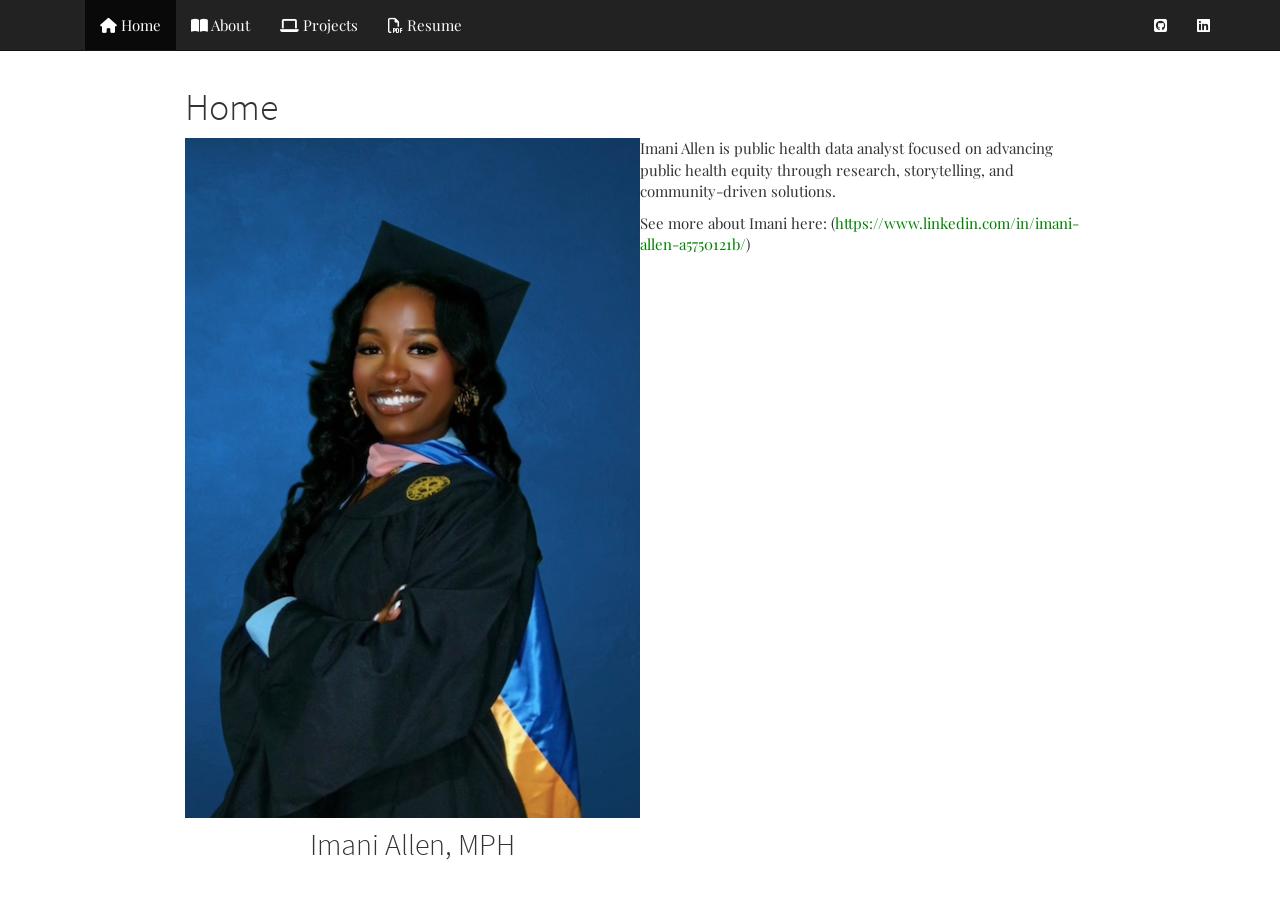
==== commit e8a0024f: "updated site" ====
--- a/docs/index.html
+++ b/docs/index.html
@@ -268,7 +268,7 @@
   </a>
 </li>
 <li>
-  <a href="2026/Resume.pdf">
+  <a href="files/2026Resume.pdf">
     <span class="fa fa-file-pdf-o"></span>
      
     Resume
@@ -302,30 +302,20 @@
 </div>
 
 
-<p><img src="images/lab_pic.jpeg" width="40%" style="display: block; margin: auto;" /></p>
 <div class="columns">
 <div class="column" style="text-align: center;">
-<p><img src="images/lab_pic.jpeg" width="100%" style="display: block; margin: auto;" /></p>
-<div id="imani-allen" class="section level2">
-<h2>Imani Allen</h2>
+<p><img src="images/headshot.png" width="100%" style="display: block; margin: auto;" /></p>
+<div id="imani-allen-mph" class="section level2">
+<h2>Imani Allen, MPH</h2>
 </div>
 </div><div class="column" style="text-align: left;">
-<p>Imani Allen is public health data analyst focsued on advancing public
-health equity throuh research, storytelling, and community-driven
+<p>Imani Allen is public health data analyst focused on advancing public
+health equity through research, storytelling, and community-driven
 solutions.</p>
 <p>See more about Imani here: (<a
 href="https://www.linkedin.com/in/imani-allen-a5750121b/"
 class="uri">https://www.linkedin.com/in/imani-allen-a5750121b/</a>)</p>
-</div><p>Hello, Website!</p><p>For more information about simple R
-Markdown websites, please read the documentation at <a
-href="https://bookdown.org/yihui/rmarkdown/rmarkdown-site.html"
-class="uri">https://bookdown.org/yihui/rmarkdown/rmarkdown-site.html</a>.</p><p>Please
-also note that simple R Markdown sites are <em>not</em> based on
-<strong>blogdown</strong>. They are probably good for websites with only
-a few Rmd documents. For larger-scale and more sophisticated websites
-(such as blogs), you may want to use <strong>blogdown</strong> instead:
-<a href="https://github.com/rstudio/blogdown"
-class="uri">https://github.com/rstudio/blogdown</a>.</p>
+</div>
 </div>
 
 
--- a/docs/style.css
+++ b/docs/style.css
@@ -6,12 +6,12 @@
 
 /* Default link color */
 a {
-  color: pink;
+  color: green;
   text-decoration: none;
 }
 
 /* Hover state */
 a:hover {
-  color: green; 
+  color: pink; 
   text-decoration: underline;
 }
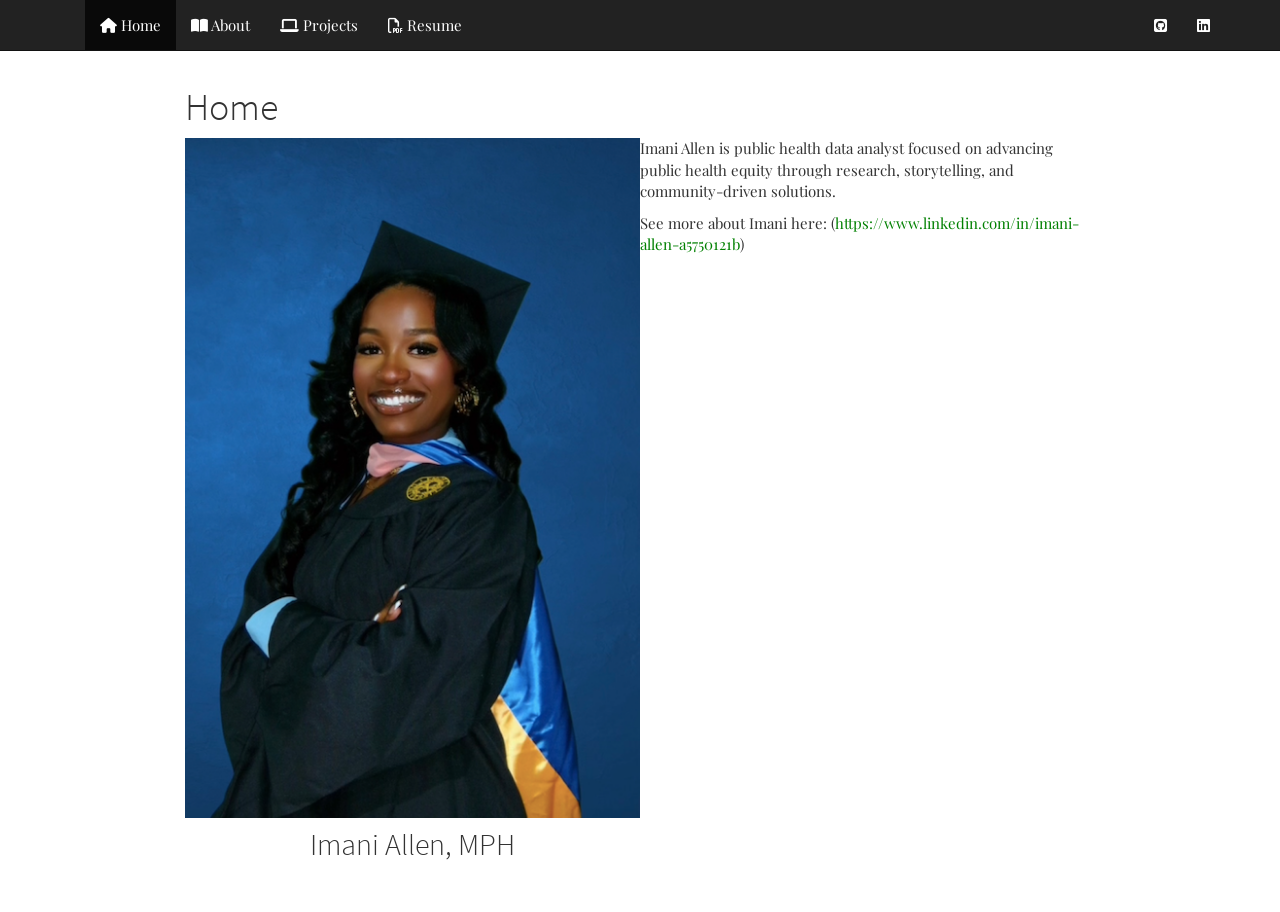
==== commit cb1bbce9: "updated site" ====
--- a/docs/index.html
+++ b/docs/index.html
@@ -283,7 +283,7 @@
   </a>
 </li>
 <li>
-  <a href="https://www.linkedin.com/in/imani-allen-a5750121b/">
+  <a href="https://www.linkedin.com/in/imani-allen-a5750121b">
     <span class="fa fa-linkedin-square"></span>
      
   </a>
@@ -313,8 +313,8 @@
 health equity through research, storytelling, and community-driven
 solutions.</p>
 <p>See more about Imani here: (<a
-href="https://www.linkedin.com/in/imani-allen-a5750121b/"
-class="uri">https://www.linkedin.com/in/imani-allen-a5750121b/</a>)</p>
+href="https://www.linkedin.com/in/imani-allen-a5750121b"
+class="uri">https://www.linkedin.com/in/imani-allen-a5750121b</a>)</p>
 </div>
 </div>
 
--- a/docs/style.css
+++ b/docs/style.css
@@ -14,4 +14,11 @@
 a:hover {
   color: pink; 
   text-decoration: underline;
+}
+
+.project-card {
+  border: 1px solid #444;
+  padding: 15px;
+  border-radius: 10px;
+  margin-bottom: 20px;
 }
